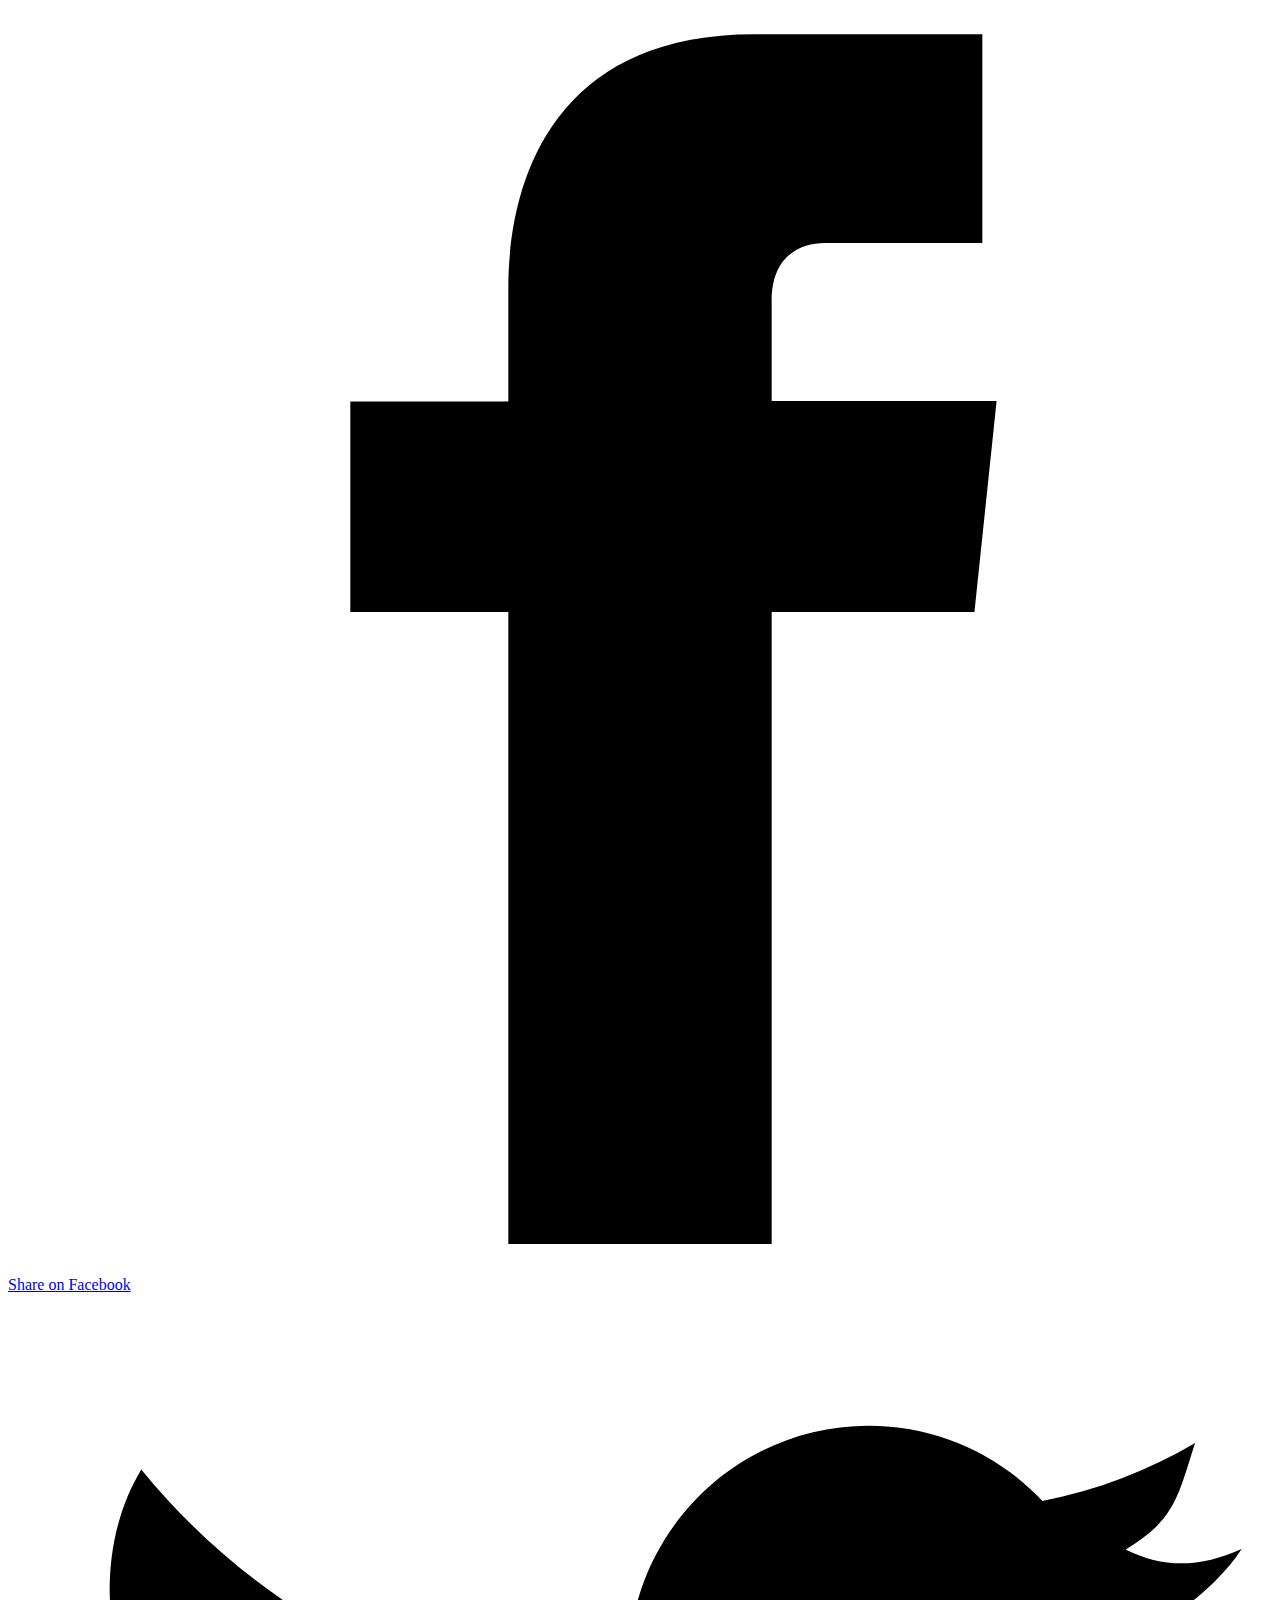
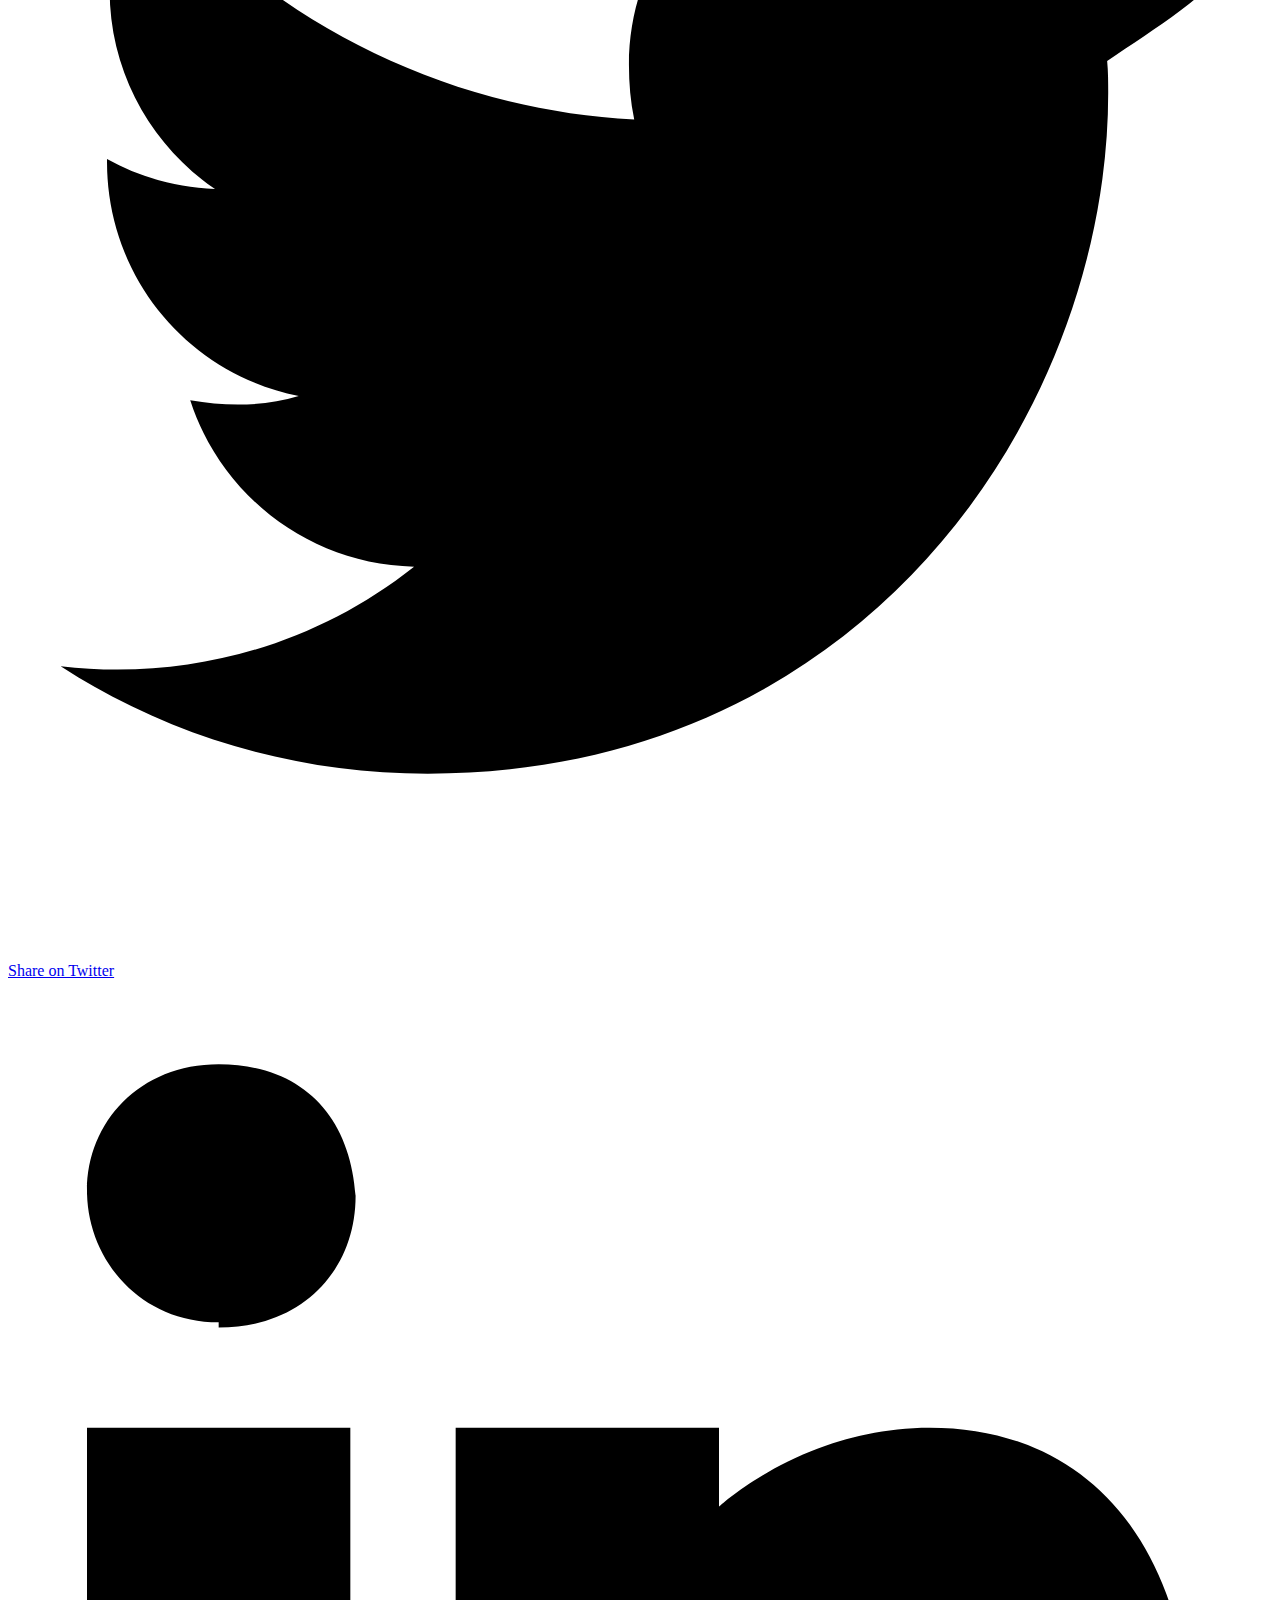
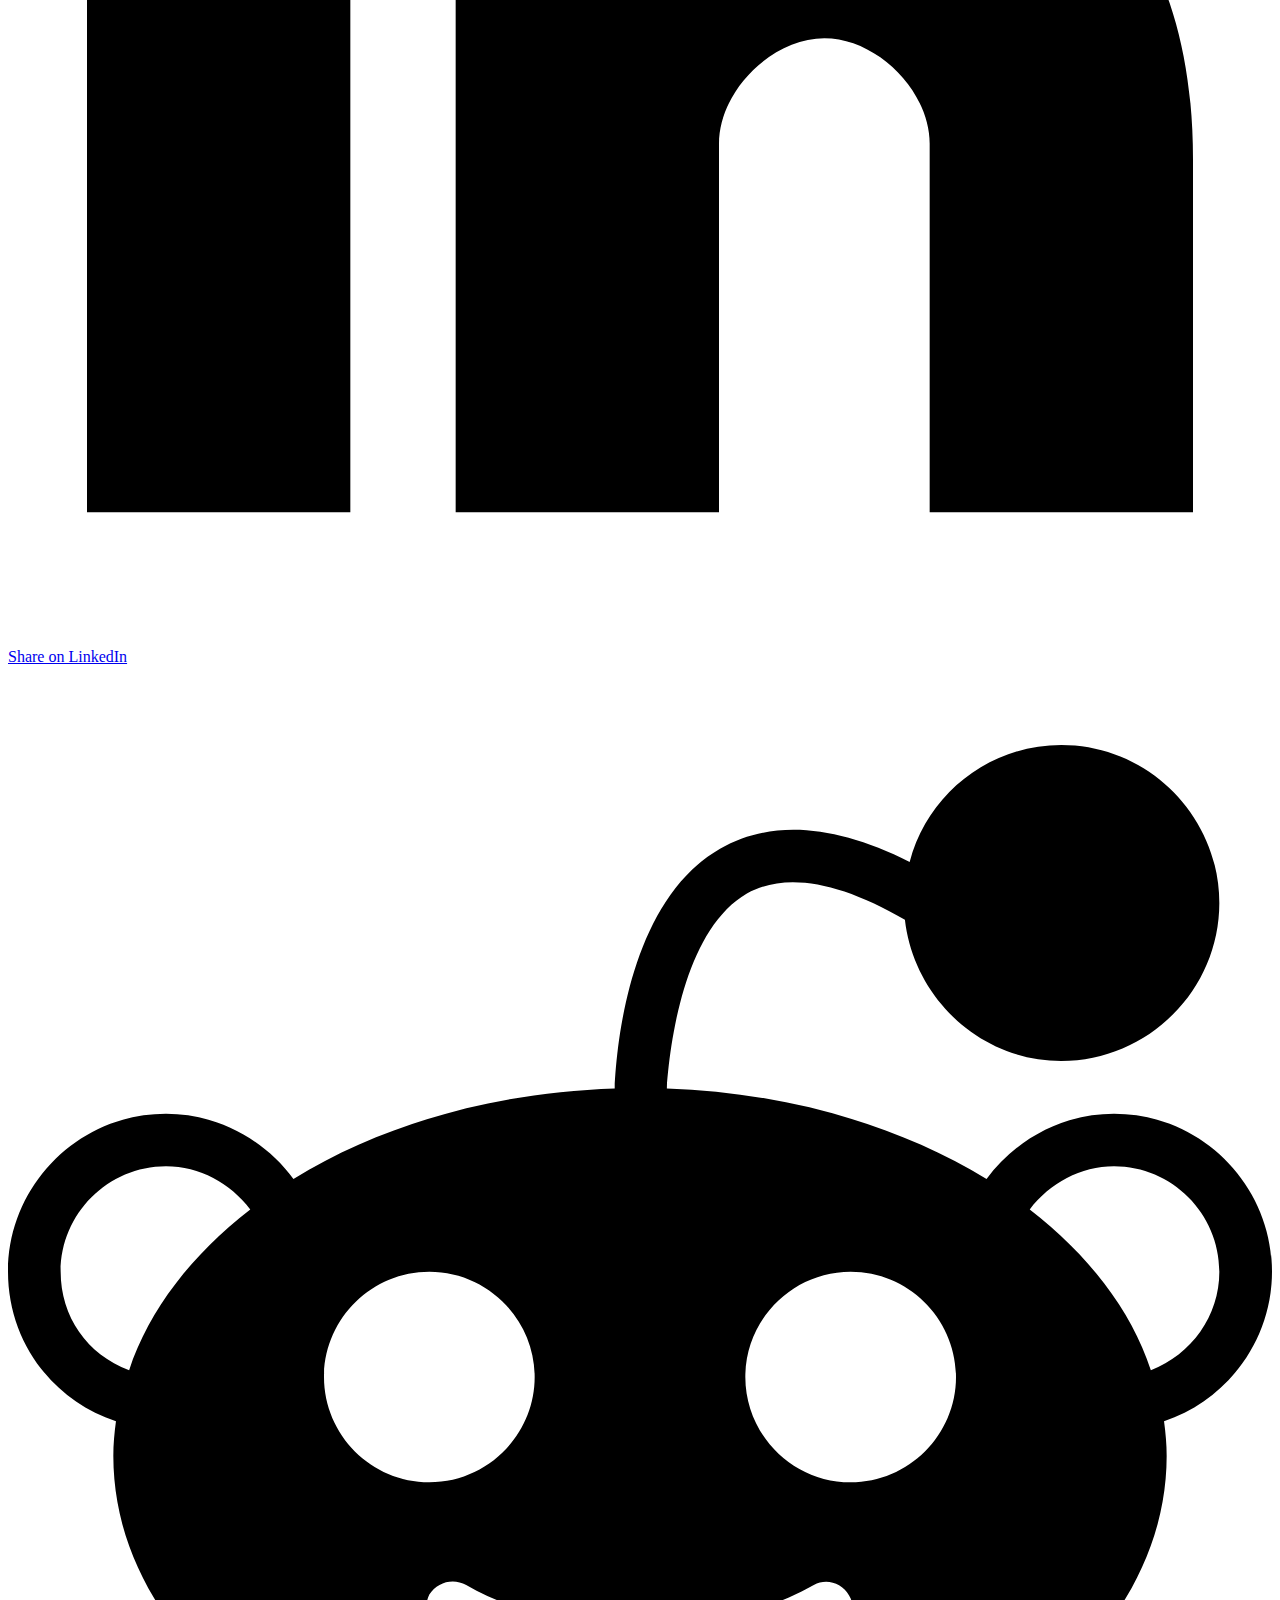
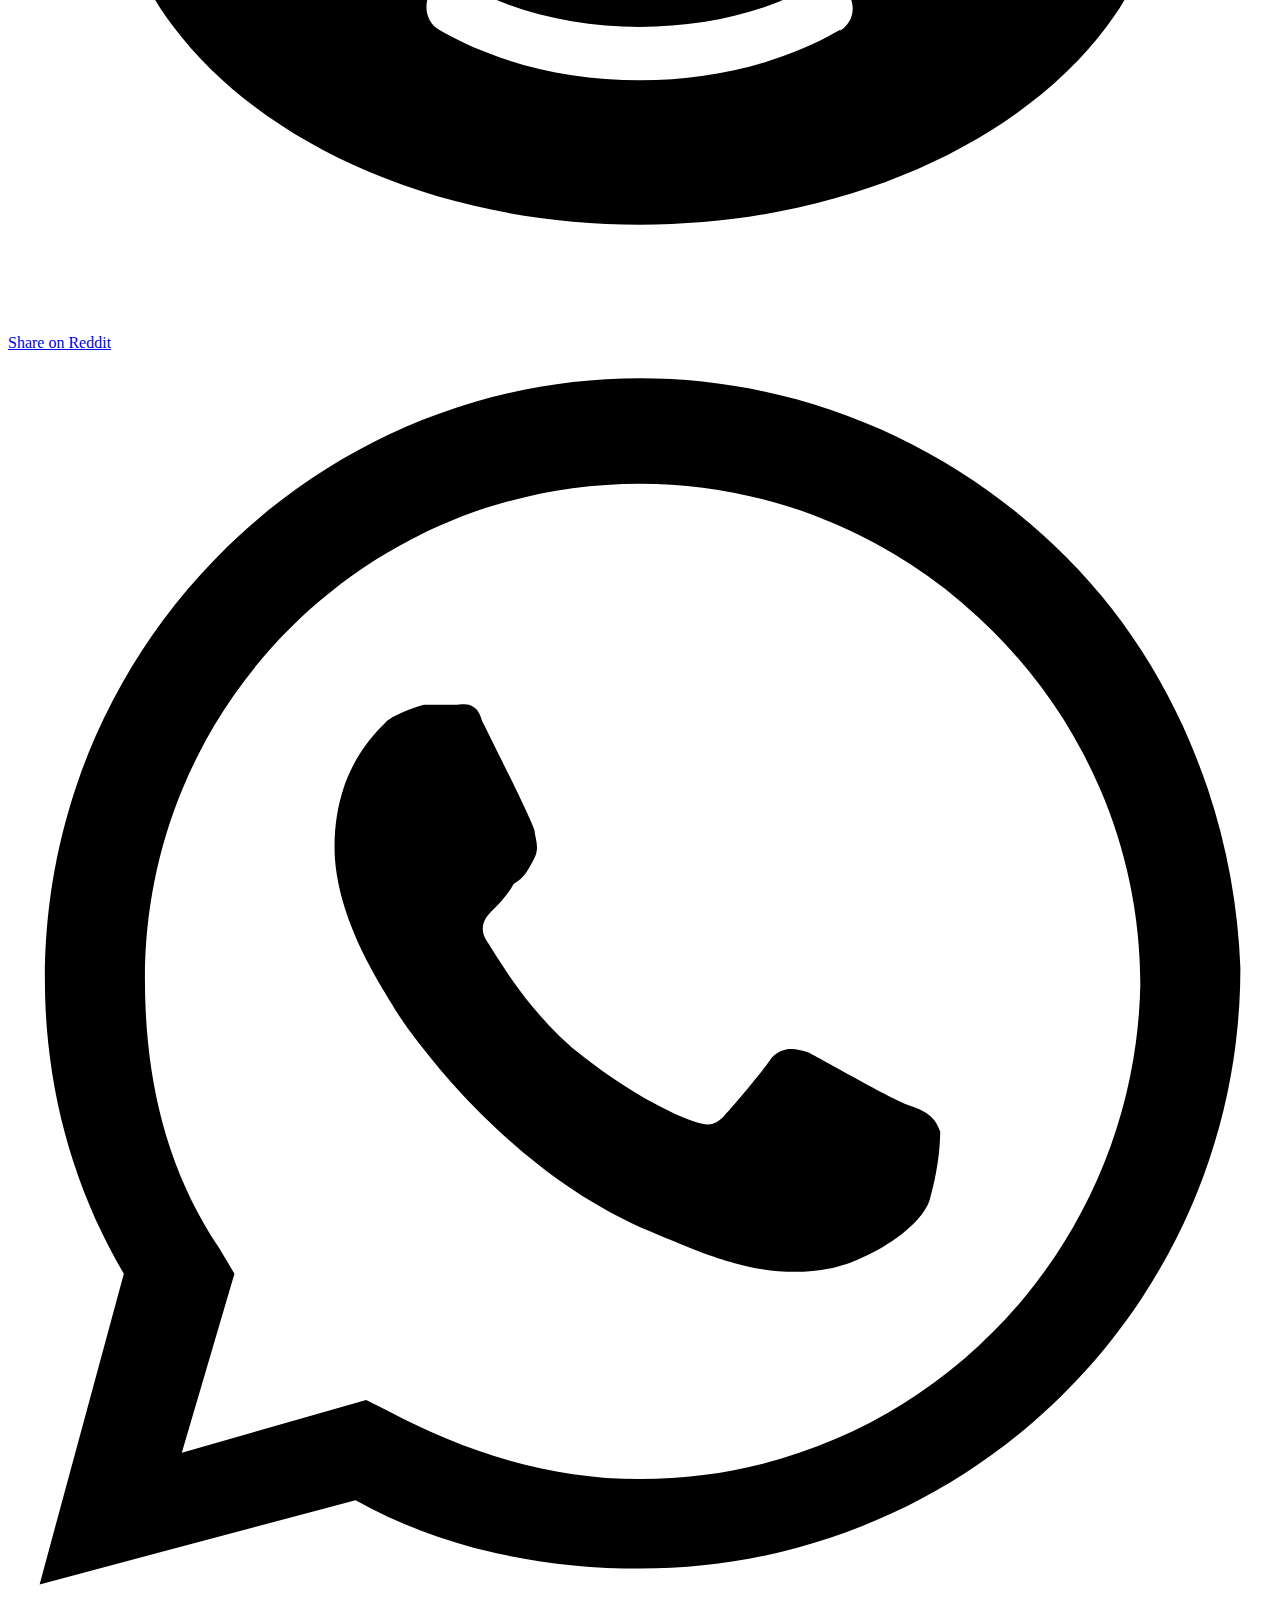
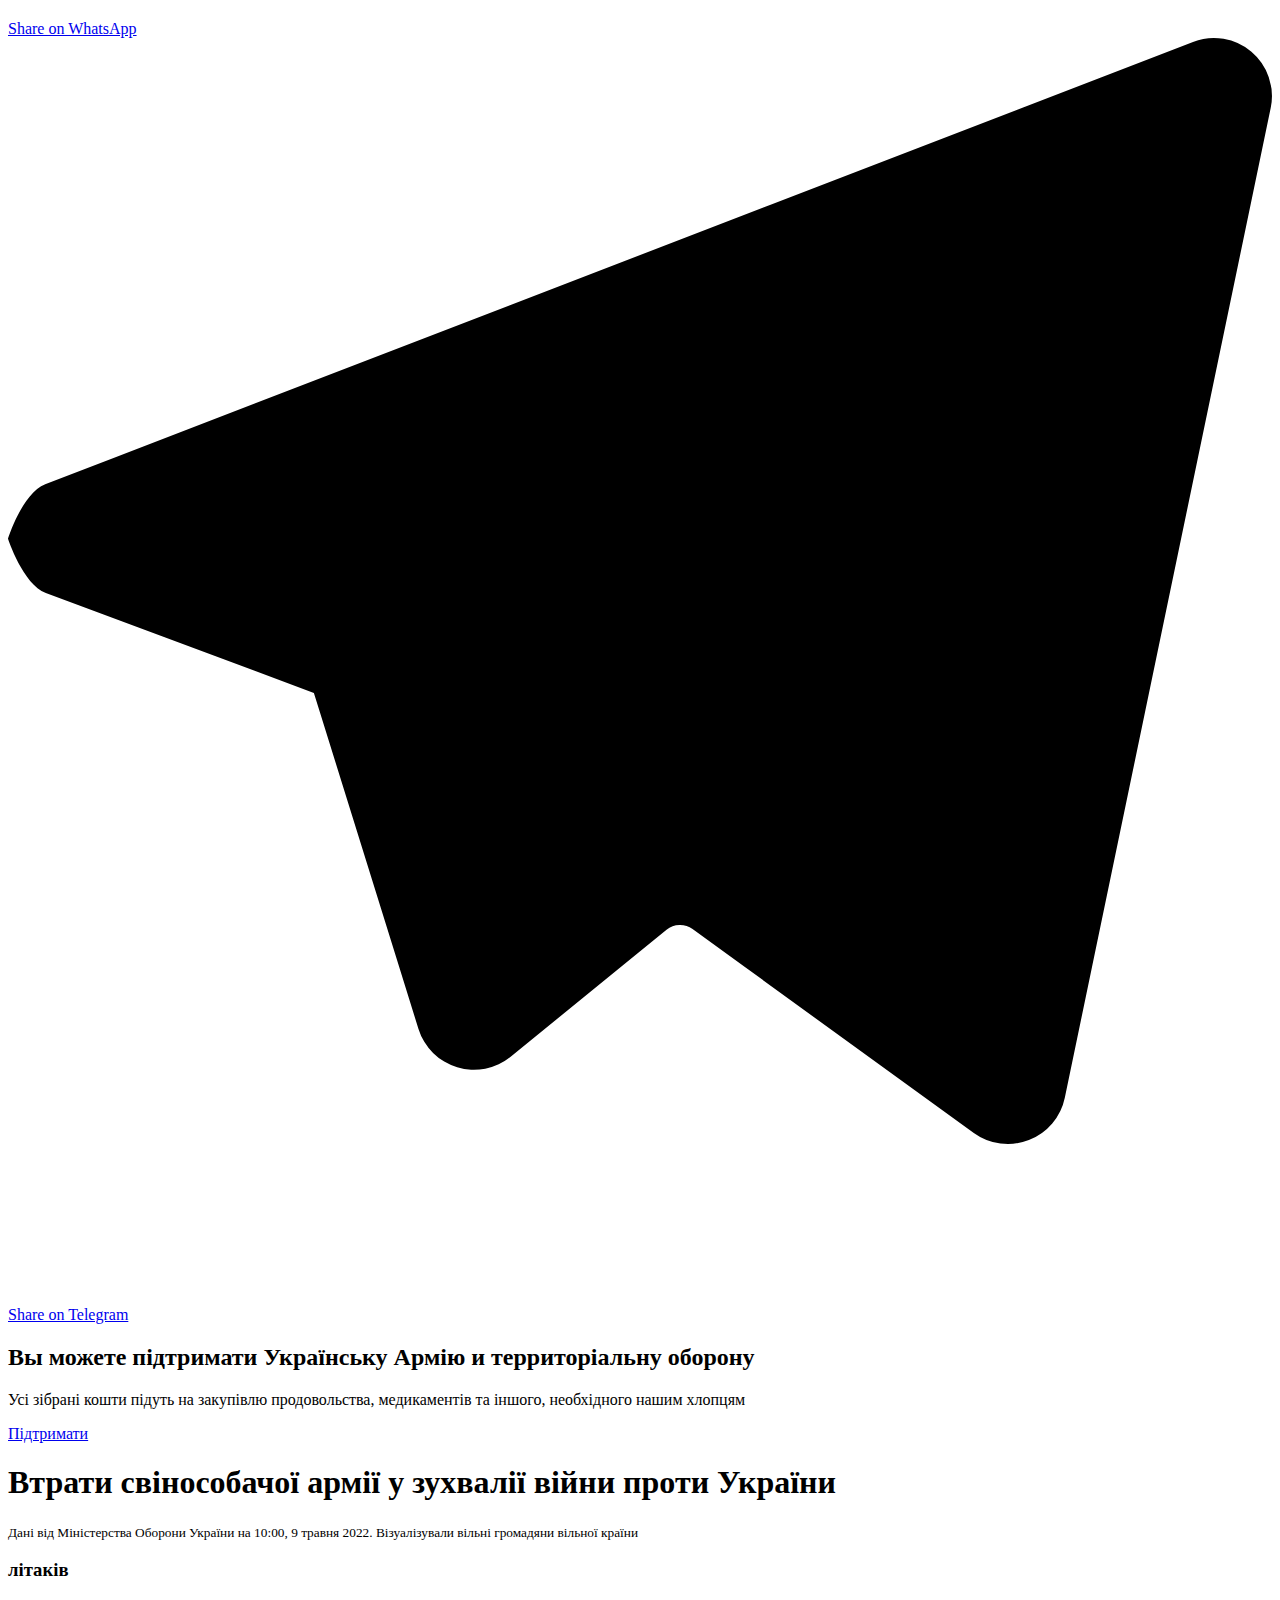
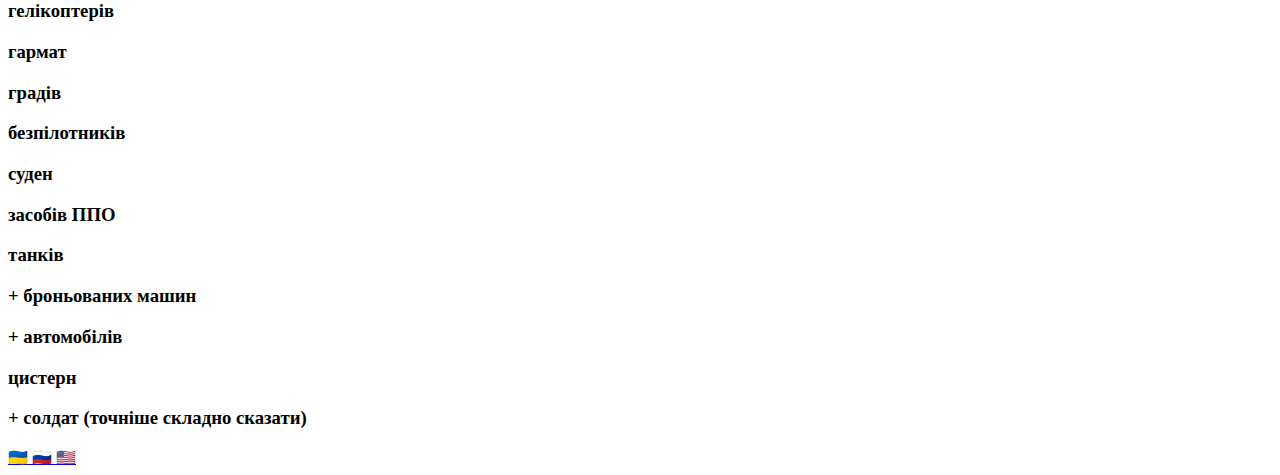
==== index.html @ 6794de74 "updates 09.05.2022" ====
<!DOCTYPE html>
<html lang="uk">
<head>
    <meta charset="UTF-8">
    <meta name="viewport" content="width=device-width, initial-scale=1.0">
    <title>Втрати свінособачої армії у зухвалії війни проти України</title>
    <meta name="description" content="Зведення про втрати російських військ від Міністерства Оборони України">
    <link rel="canonical" href="https://rus-losses.org.ua/" />
    <meta property="og:url" content="https://rus-losses.org.ua/">
    <meta property="og:type" content="website">
    <meta name="twitter:card" content="summary">
    <meta name="twitter:domain" content="https://rus-losses.org.ua/">
    <meta name="twitter:app:country" content="UA">
    <meta name="twitter:image:src" property="og:image" itemprop="image primaryImageOfPage" content="https://rus-losses.org.ua/site-img.jpg?11" />
    <meta name="twitter:title" property="og:title" itemprop="title name" content="Втрати свінособачої армії у зухвалії війни проти України" />
    <meta name="twitter:description" property="og:description" itemprop="description" content="Зведення про втрати російських військ від Міністерства Оборони України" />
    <link href="https://rus-losses.org.ua/css/styles.css" rel="stylesheet">
    <link rel="apple-touch-icon" sizes="180x180" href="https://rus-losses.org.ua/apple-touch-icon.png">
    <link rel="icon" type="image/png" sizes="32x32" href="https://rus-losses.org.ua/favicon-32x32.png">
    <link rel="icon" type="image/png" sizes="16x16" href="https://rus-losses.org.ua/favicon-16x16.png">
    <meta name="msapplication-TileColor" content="#da532c">
    <meta name="theme-color" content="#ffffff">
    <script async src="https://www.googletagmanager.com/gtag/js?id=G-XR0VCVK5HP"></script>
    <script>
      window.dataLayer = window.dataLayer || [];
      function gtag(){dataLayer.push(arguments);}
      gtag('js', new Date());

      gtag('config', 'G-XR0VCVK5HP');
    </script>
</head>
<body class="bg-black text-white">
<div class="app py-5">
    <div class="container">
        <div class="row">
            <div class="col">
                <div class="card bg-black mb-5 border-danger py-4 px-2">
                    <div class="mb-4 text-center">
                        <!-- Sharingbutton Facebook -->
                        <a class="resp-sharing-button__link" href="https://facebook.com/sharer/sharer.php?u=https%3A%2F%2Frus-losses.org.ua%2F" target="_blank" rel="noopener" aria-label="Share on Facebook">
                            <div class="resp-sharing-button resp-sharing-button--facebook resp-sharing-button--large"><div aria-hidden="true" class="resp-sharing-button__icon resp-sharing-button__icon--solid">
                                <svg xmlns="http://www.w3.org/2000/svg" viewBox="0 0 24 24"><path d="M18.77 7.46H14.5v-1.9c0-.9.6-1.1 1-1.1h3V.5h-4.33C10.24.5 9.5 3.44 9.5 5.32v2.15h-3v4h3v12h5v-12h3.85l.42-4z"/></svg>
                            </div>Share on Facebook</div>
                        </a>

                        <!-- Sharingbutton Twitter -->
                        <a class="resp-sharing-button__link" href="https://twitter.com/intent/tweet/?text=%D0%92%D1%82%D1%80%D0%B0%D1%82%D0%B8%20%D1%81%D0%B2%D1%96%D0%BD%D0%BE%D1%81%D0%BE%D0%B1%D0%B0%D1%87%D0%BE%D1%97%20%D0%B0%D1%80%D0%BC%D1%96%D1%97%20%D1%83%20%D0%B7%D1%83%D1%85%D0%B2%D0%B0%D0%BB%D1%96%D1%97%20%D0%B2%D1%96%D0%B9%D0%BD%D0%B8%20%D0%BF%D1%80%D0%BE%D1%82%D0%B8%20%D0%A3%D0%BA%D1%80%D0%B0%D1%97%D0%BD%D0%B8&amp;url=https%3A%2F%2Frus-losses.org.ua%2F" target="_blank" rel="noopener" aria-label="Share on Twitter">
                            <div class="resp-sharing-button resp-sharing-button--twitter resp-sharing-button--large"><div aria-hidden="true" class="resp-sharing-button__icon resp-sharing-button__icon--solid">
                                <svg xmlns="http://www.w3.org/2000/svg" viewBox="0 0 24 24"><path d="M23.44 4.83c-.8.37-1.5.38-2.22.02.93-.56.98-.96 1.32-2.02-.88.52-1.86.9-2.9 1.1-.82-.88-2-1.43-3.3-1.43-2.5 0-4.55 2.04-4.55 4.54 0 .36.03.7.1 1.04-3.77-.2-7.12-2-9.36-4.75-.4.67-.6 1.45-.6 2.3 0 1.56.8 2.95 2 3.77-.74-.03-1.44-.23-2.05-.57v.06c0 2.2 1.56 4.03 3.64 4.44-.67.2-1.37.2-2.06.08.58 1.8 2.26 3.12 4.25 3.16C5.78 18.1 3.37 18.74 1 18.46c2 1.3 4.4 2.04 6.97 2.04 8.35 0 12.92-6.92 12.92-12.93 0-.2 0-.4-.02-.6.9-.63 1.96-1.22 2.56-2.14z"/></svg>
                            </div>Share on Twitter</div>
                        </a>

                        <!-- Sharingbutton LinkedIn -->
                        <a class="resp-sharing-button__link" href="https://www.linkedin.com/shareArticle?mini=true&amp;url=https%3A%2F%2Frus-losses.org.ua%2F&amp;title=%D0%92%D1%82%D1%80%D0%B0%D1%82%D0%B8%20%D1%81%D0%B2%D1%96%D0%BD%D0%BE%D1%81%D0%BE%D0%B1%D0%B0%D1%87%D0%BE%D1%97%20%D0%B0%D1%80%D0%BC%D1%96%D1%97%20%D1%83%20%D0%B7%D1%83%D1%85%D0%B2%D0%B0%D0%BB%D1%96%D1%97%20%D0%B2%D1%96%D0%B9%D0%BD%D0%B8%20%D0%BF%D1%80%D0%BE%D1%82%D0%B8%20%D0%A3%D0%BA%D1%80%D0%B0%D1%97%D0%BD%D0%B8&amp;summary=%D0%92%D1%82%D1%80%D0%B0%D1%82%D0%B8%20%D1%81%D0%B2%D1%96%D0%BD%D0%BE%D1%81%D0%BE%D0%B1%D0%B0%D1%87%D0%BE%D1%97%20%D0%B0%D1%80%D0%BC%D1%96%D1%97%20%D1%83%20%D0%B7%D1%83%D1%85%D0%B2%D0%B0%D0%BB%D1%96%D1%97%20%D0%B2%D1%96%D0%B9%D0%BD%D0%B8%20%D0%BF%D1%80%D0%BE%D1%82%D0%B8%20%D0%A3%D0%BA%D1%80%D0%B0%D1%97%D0%BD%D0%B8&amp;source=https%3A%2F%2Frus-losses.org.ua%2F" target="_blank" rel="noopener" aria-label="Share on LinkedIn">
                            <div class="resp-sharing-button resp-sharing-button--linkedin resp-sharing-button--large"><div aria-hidden="true" class="resp-sharing-button__icon resp-sharing-button__icon--solid">
                                <svg xmlns="http://www.w3.org/2000/svg" viewBox="0 0 24 24"><path d="M6.5 21.5h-5v-13h5v13zM4 6.5C2.5 6.5 1.5 5.3 1.5 4s1-2.4 2.5-2.4c1.6 0 2.5 1 2.6 2.5 0 1.4-1 2.5-2.6 2.5zm11.5 6c-1 0-2 1-2 2v7h-5v-13h5V10s1.6-1.5 4-1.5c3 0 5 2.2 5 6.3v6.7h-5v-7c0-1-1-2-2-2z"/></svg>
                            </div>Share on LinkedIn</div>
                        </a>

                        <!-- Sharingbutton Reddit -->
                        <a class="resp-sharing-button__link" href="https://reddit.com/submit/?url=https%3A%2F%2Frus-losses.org.ua%2F&amp;resubmit=true&amp;title=%D0%92%D1%82%D1%80%D0%B0%D1%82%D0%B8%20%D1%81%D0%B2%D1%96%D0%BD%D0%BE%D1%81%D0%BE%D0%B1%D0%B0%D1%87%D0%BE%D1%97%20%D0%B0%D1%80%D0%BC%D1%96%D1%97%20%D1%83%20%D0%B7%D1%83%D1%85%D0%B2%D0%B0%D0%BB%D1%96%D1%97%20%D0%B2%D1%96%D0%B9%D0%BD%D0%B8%20%D0%BF%D1%80%D0%BE%D1%82%D0%B8%20%D0%A3%D0%BA%D1%80%D0%B0%D1%97%D0%BD%D0%B8" target="_blank" rel="noopener" aria-label="Share on Reddit">
                            <div class="resp-sharing-button resp-sharing-button--reddit resp-sharing-button--large"><div aria-hidden="true" class="resp-sharing-button__icon resp-sharing-button__icon--solid">
                                <svg xmlns="http://www.w3.org/2000/svg" viewBox="0 0 24 24"><path d="M24 11.5c0-1.65-1.35-3-3-3-.96 0-1.86.48-2.42 1.24-1.64-1-3.75-1.64-6.07-1.72.08-1.1.4-3.05 1.52-3.7.72-.4 1.73-.24 3 .5C17.2 6.3 18.46 7.5 20 7.5c1.65 0 3-1.35 3-3s-1.35-3-3-3c-1.38 0-2.54.94-2.88 2.22-1.43-.72-2.64-.8-3.6-.25-1.64.94-1.95 3.47-2 4.55-2.33.08-4.45.7-6.1 1.72C4.86 8.98 3.96 8.5 3 8.5c-1.65 0-3 1.35-3 3 0 1.32.84 2.44 2.05 2.84-.03.22-.05.44-.05.66 0 3.86 4.5 7 10 7s10-3.14 10-7c0-.22-.02-.44-.05-.66 1.2-.4 2.05-1.54 2.05-2.84zM2.3 13.37C1.5 13.07 1 12.35 1 11.5c0-1.1.9-2 2-2 .64 0 1.22.32 1.6.82-1.1.85-1.92 1.9-2.3 3.05zm3.7.13c0-1.1.9-2 2-2s2 .9 2 2-.9 2-2 2-2-.9-2-2zm9.8 4.8c-1.08.63-2.42.96-3.8.96-1.4 0-2.74-.34-3.8-.95-.24-.13-.32-.44-.2-.68.15-.24.46-.32.7-.18 1.83 1.06 4.76 1.06 6.6 0 .23-.13.53-.05.67.2.14.23.06.54-.18.67zm.2-2.8c-1.1 0-2-.9-2-2s.9-2 2-2 2 .9 2 2-.9 2-2 2zm5.7-2.13c-.38-1.16-1.2-2.2-2.3-3.05.38-.5.97-.82 1.6-.82 1.1 0 2 .9 2 2 0 .84-.53 1.57-1.3 1.87z"/></svg>
                            </div>Share on Reddit</div>
                        </a>

                        <!-- Sharingbutton WhatsApp -->
                        <a class="resp-sharing-button__link" href="whatsapp://send?text=%D0%92%D1%82%D1%80%D0%B0%D1%82%D0%B8%20%D1%81%D0%B2%D1%96%D0%BD%D0%BE%D1%81%D0%BE%D0%B1%D0%B0%D1%87%D0%BE%D1%97%20%D0%B0%D1%80%D0%BC%D1%96%D1%97%20%D1%83%20%D0%B7%D1%83%D1%85%D0%B2%D0%B0%D0%BB%D1%96%D1%97%20%D0%B2%D1%96%D0%B9%D0%BD%D0%B8%20%D0%BF%D1%80%D0%BE%D1%82%D0%B8%20%D0%A3%D0%BA%D1%80%D0%B0%D1%97%D0%BD%D0%B8%20https%3A%2F%2Frus-losses.org.ua%2F" target="_blank" rel="noopener" aria-label="Share on WhatsApp">
                            <div class="resp-sharing-button resp-sharing-button--whatsapp resp-sharing-button--large"><div aria-hidden="true" class="resp-sharing-button__icon resp-sharing-button__icon--solid">
                                <svg xmlns="http://www.w3.org/2000/svg" viewBox="0 0 24 24"><path d="M20.1 3.9C17.9 1.7 15 .5 12 .5 5.8.5.7 5.6.7 11.9c0 2 .5 3.9 1.5 5.6L.6 23.4l6-1.6c1.6.9 3.5 1.3 5.4 1.3 6.3 0 11.4-5.1 11.4-11.4-.1-2.8-1.2-5.7-3.3-7.8zM12 21.4c-1.7 0-3.3-.5-4.8-1.3l-.4-.2-3.5 1 1-3.4L4 17c-1-1.5-1.4-3.2-1.4-5.1 0-5.2 4.2-9.4 9.4-9.4 2.5 0 4.9 1 6.7 2.8 1.8 1.8 2.8 4.2 2.8 6.7-.1 5.2-4.3 9.4-9.5 9.4zm5.1-7.1c-.3-.1-1.7-.9-1.9-1-.3-.1-.5-.1-.7.1-.2.3-.8 1-.9 1.1-.2.2-.3.2-.6.1s-1.2-.5-2.3-1.4c-.9-.8-1.4-1.7-1.6-2-.2-.3 0-.5.1-.6s.3-.3.4-.5c.2-.1.3-.3.4-.5.1-.2 0-.4 0-.5C10 9 9.3 7.6 9 7c-.1-.4-.4-.3-.5-.3h-.6s-.4.1-.7.3c-.3.3-1 1-1 2.4s1 2.8 1.1 3c.1.2 2 3.1 4.9 4.3.7.3 1.2.5 1.6.6.7.2 1.3.2 1.8.1.6-.1 1.7-.7 1.9-1.3.2-.7.2-1.2.2-1.3-.1-.3-.3-.4-.6-.5z"/></svg>
                            </div>Share on WhatsApp</div>
                        </a>

                        <!-- Sharingbutton Telegram -->
                        <a class="resp-sharing-button__link" href="https://telegram.me/share/url?text=%D0%92%D1%82%D1%80%D0%B0%D1%82%D0%B8%20%D1%81%D0%B2%D1%96%D0%BD%D0%BE%D1%81%D0%BE%D0%B1%D0%B0%D1%87%D0%BE%D1%97%20%D0%B0%D1%80%D0%BC%D1%96%D1%97%20%D1%83%20%D0%B7%D1%83%D1%85%D0%B2%D0%B0%D0%BB%D1%96%D1%97%20%D0%B2%D1%96%D0%B9%D0%BD%D0%B8%20%D0%BF%D1%80%D0%BE%D1%82%D0%B8%20%D0%A3%D0%BA%D1%80%D0%B0%D1%97%D0%BD%D0%B8&amp;url=https%3A%2F%2Frus-losses.org.ua%2F" target="_blank" rel="noopener" aria-label="Share on Telegram">
                            <div class="resp-sharing-button resp-sharing-button--telegram resp-sharing-button--large"><div aria-hidden="true" class="resp-sharing-button__icon resp-sharing-button__icon--solid">
                                <svg xmlns="http://www.w3.org/2000/svg" viewBox="0 0 24 24"><path d="M.707 8.475C.275 8.64 0 9.508 0 9.508s.284.867.718 1.03l5.09 1.897 1.986 6.38a1.102 1.102 0 0 0 1.75.527l2.96-2.41a.405.405 0 0 1 .494-.013l5.34 3.87a1.1 1.1 0 0 0 1.046.135 1.1 1.1 0 0 0 .682-.803l3.91-18.795A1.102 1.102 0 0 0 22.5.075L.706 8.475z"/></svg>
                            </div>Share on Telegram</div>
                        </a>
                    </div>
                    <h2 class="fs-3 text-center">Вы можете підтримати Українську Армію и территоріальну оборону</h2>
                    <p class="text-center mb-4">Усі зібрані кошти підуть на закупівлю продовольства, медикаментів та іншого, необхідного нашим хлопцям</p>
                    <div class="text-center">
                        <a href="https://send.monobank.ua/6fHUA3VX2" class="btn btn-danger" target="_blank">Підтримати</a>
                    </div>
                </div>
            </div>
        </div>
        <div class="row">
            <div class="col-xl-7">
                <header class="mb-5">
                    <h1 class="fw-bold">Втрати свінособачої армії у зухвалії війни проти України</h1>
                    <small class="block text-white-50">Дані від Міністерства Оборони України на <span>10:00, 9 травня 2022</span>. Візуалізували вільні громадяни вільної країни</small>
                </header>
                <div class="row">
                    <div class="col-md-3 mb-4 mb-lg-5 planes">
                        <h3 class="mb-2 fs-5 fw-bold"><span id="planes"></span> літаків</h3>
                        <div id="planes_list" class="d-flex flex-wrap"></div>
                    </div>
                    <div class="col-md-3 mb-4 mb-lg-5 helicopters">
                        <h3 class="mb-2 fs-5 fw-bold"><span id="helicopters"></span> гелікоптерів</h3>
                        <div id="helicopters_list" class="d-flex flex-wrap"></div>
                    </div>
                    <div class="col-md-6 mb-4 mb-lg-5 cannons">
                        <h3 class="mb-2 fs-5 fw-bold"><span id="cannons"></span> гармат</h3>
                        <div id="cannons_list" class="d-flex flex-wrap"></div>
                    </div>
                </div>
                <div class="row">
                    <div class="col-md-3 mb-4 mb-lg-5 grads">
                        <h3 class="mb-2 fs-5 fw-bold"><span id="grads"></span> градів</h3>
                        <div id="grads_list" class="d-flex flex-wrap list"></div>
                    </div>
                    <div class="col-md-3 mb-4 mb-lg-5 drones">
                        <h3 class="mb-2 fs-5 fw-bold"><span id="drones"></span> безпілотників</h3>
                        <div id="drones_list" class="d-flex flex-wrap"></div>
                    </div>
                    <div class="col-md-3 mb-4 mb-lg-5 ships">
                        <h3 class="mb-2 fs-5 fw-bold"><span id="ships"></span> суден</h3>
                        <div id="ships_list" class="d-flex flex-wrap"></div>
                    </div>
                    <div class="col-md-3 mb-4 mb-lg-5 ppo">
                        <h3 class="mb-2 fs-5 fw-bold"><span id="ppo"></span> засобів ППО</h3>
                        <div id="ppo_list" class="d-flex flex-wrap"></div>
                    </div>
                </div>
                <div class="row">
                    <div class="col mb-4 mb-lg-5 tanks">
                        <h3 class="mb-2 fs-5 fw-bold"><span id="tanks"></span> танків</h3>
                        <div id="tanks_list" class="d-flex flex-wrap"></div>
                    </div>
                </div>
                <div class="row">
                    <div class="col mb-4 mb-lg-5 bmp">
                        <h3 class="mb-2 fs-5 fw-bold"><span id="bmp"></span>+ броньованих машин</h3>
                        <div id="bmp_list" class="d-flex flex-wrap "></div>
                    </div>
                </div>
                <div class="row">
                    <div class="col mb-4 mb-lg-5 trucks">
                        <h3 class="mb-2 fs-5 fw-bold"><span id="trucks"></span>+ автомобілів</h3>
                        <div id="trucks_list" class="d-flex flex-wrap list"></div>
                    </div>
                </div>
                <div class="row">
                    <div class="col mb-4 mb-lg-5 tankers">
                        <h3 class="mb-2 fs-5 fw-bold"><span id="tankers"></span> цистерн</h3>
                        <div id="tankers_list" class="d-flex flex-wrap"></div>
                    </div>
                </div>
            </div>
            <div class="col-xl-5 pt-lg-2 soldiers">
                <div class="row">
                    <div class="col">
                        <h3 class="mb-2 fs-5 fw-bold"><span id="soldiers"></span>+ солдат <span class="fw-normal text-white-50">(точніше складно сказати)</span></h3>
                        <div id="soldiers_list" class="d-flex flex-wrap"></div>
                    </div>
                </div>
            </div>
        </div>
    </div>
    <div class="lang d-flex flex-column">
        <a class="lang__item active" href="/">
            🇺🇦
        </a>
        <a class="lang__item" href="/ru">
            🇷🇺
        </a>
        <a class="lang__item" href="/en">
            🇺🇲
        </a>
    </div>
</div>
<script async src="https://rus-losses.org.ua/app.js"></script>
</body>
</html>
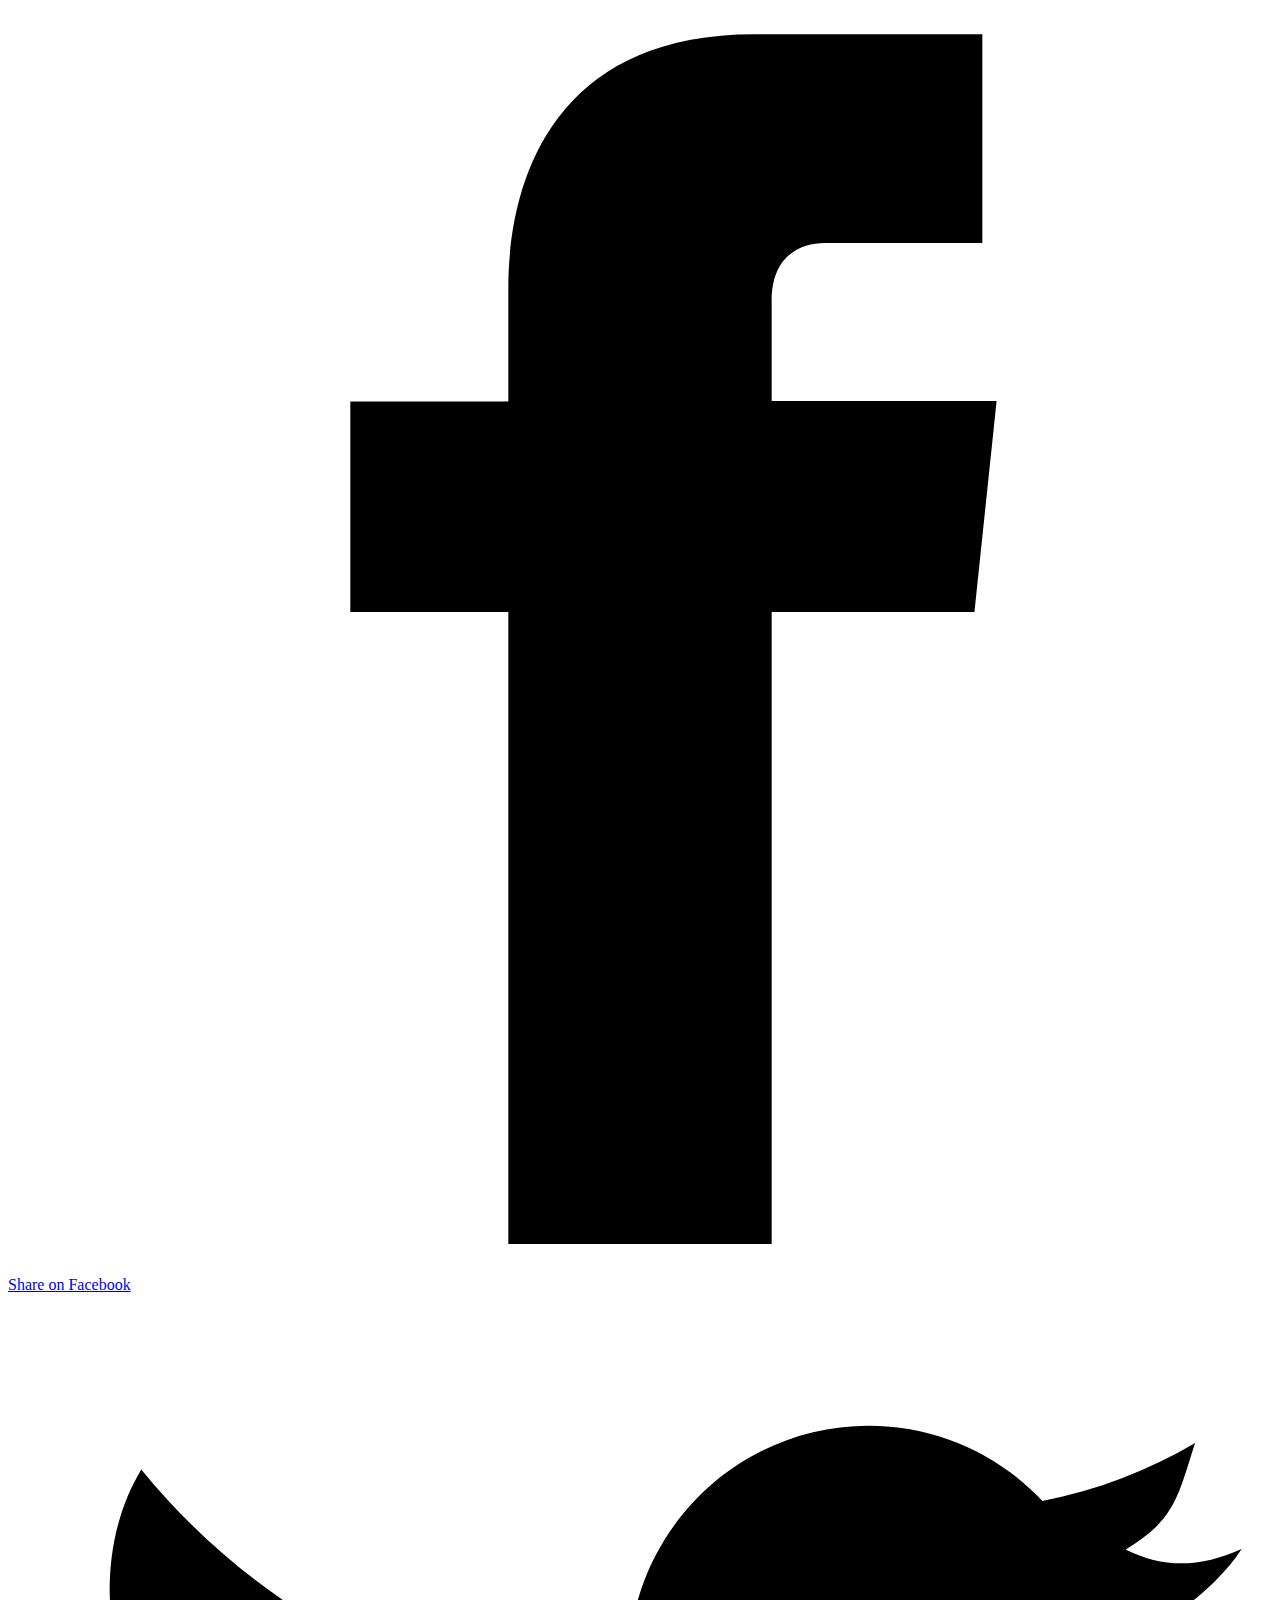
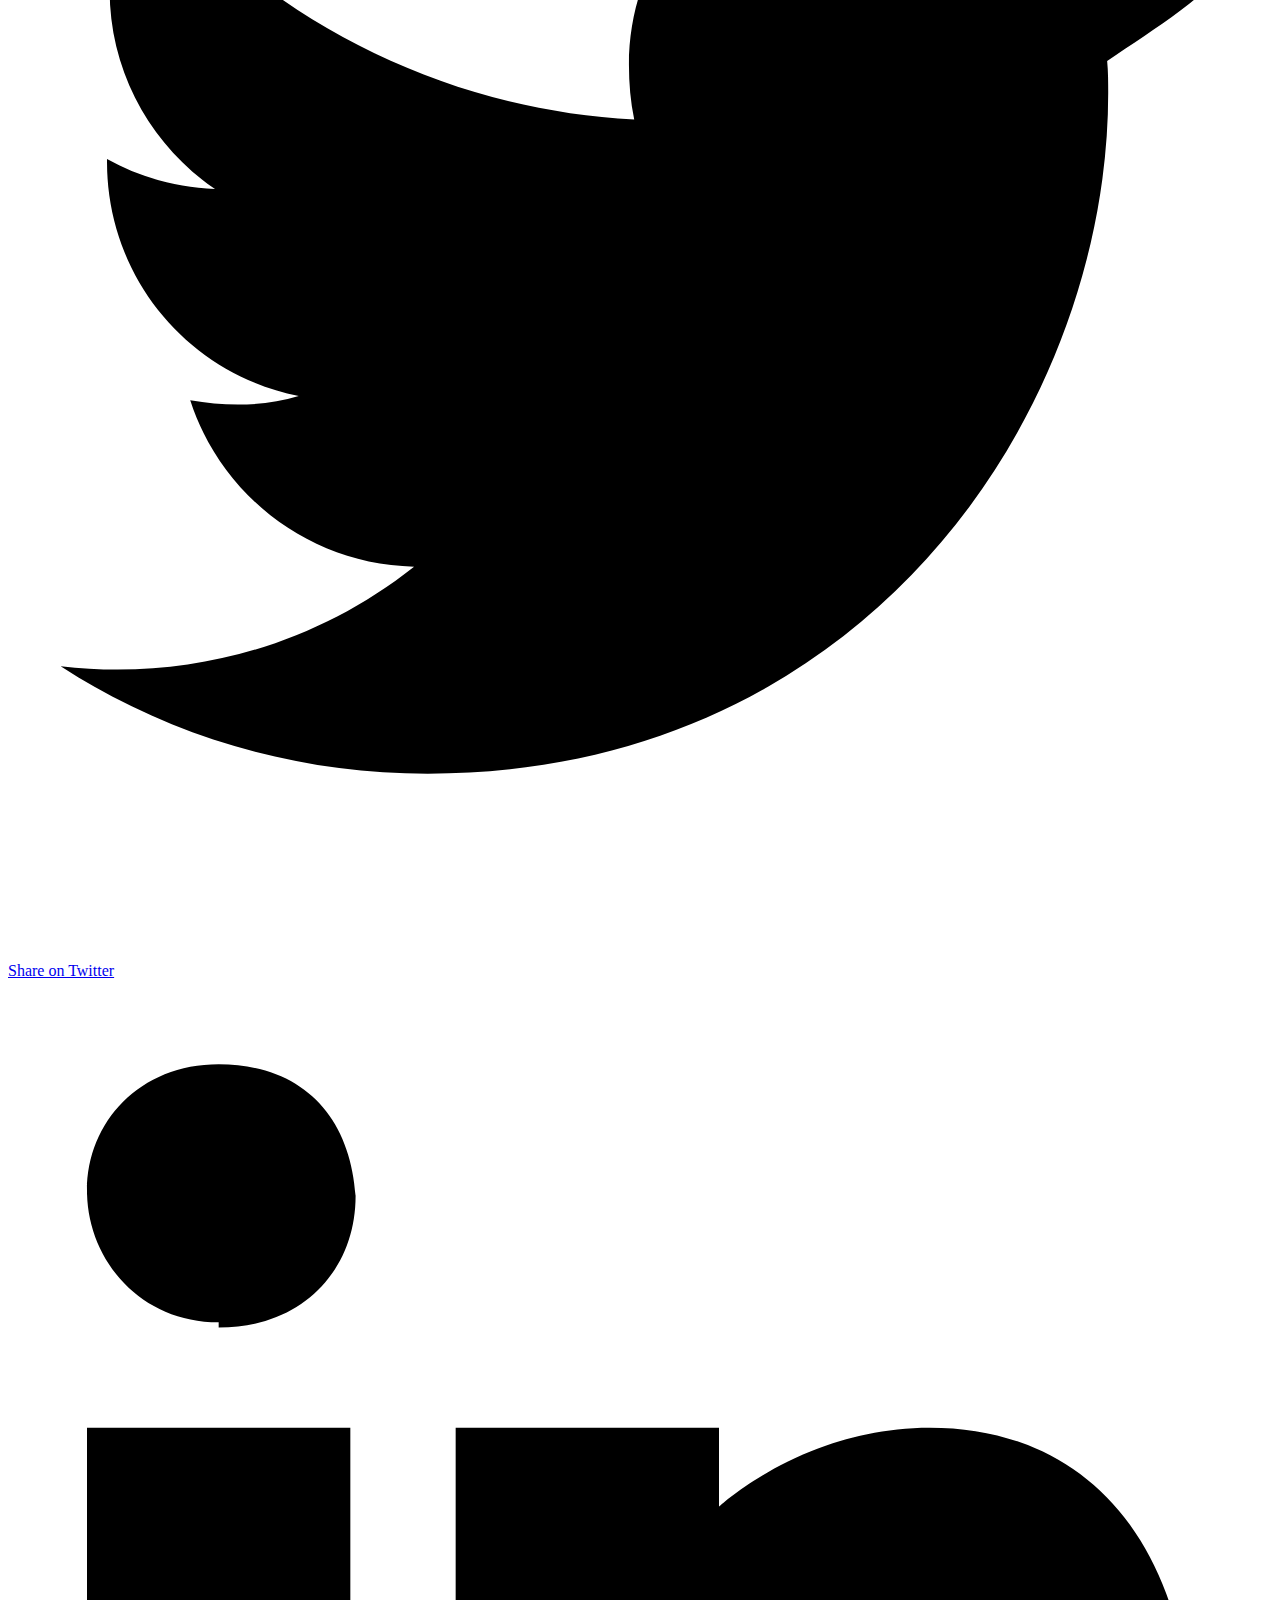
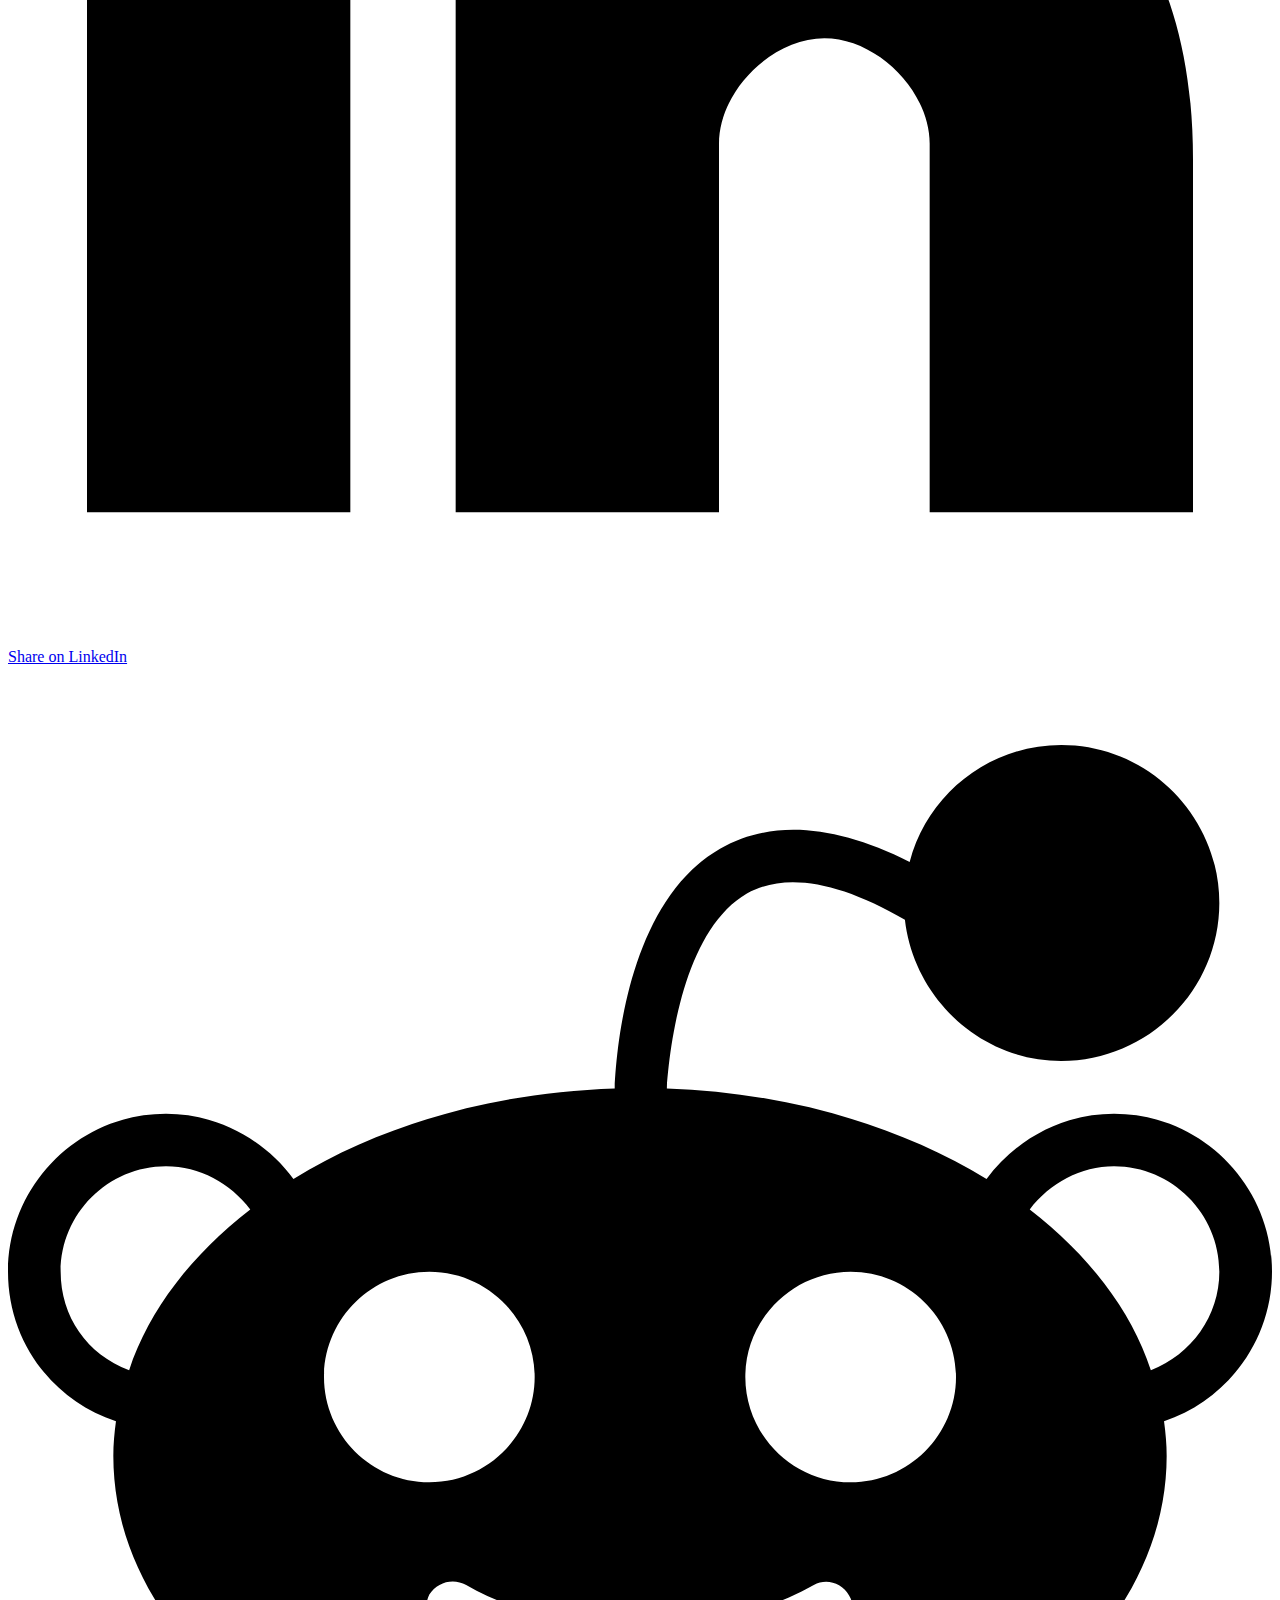
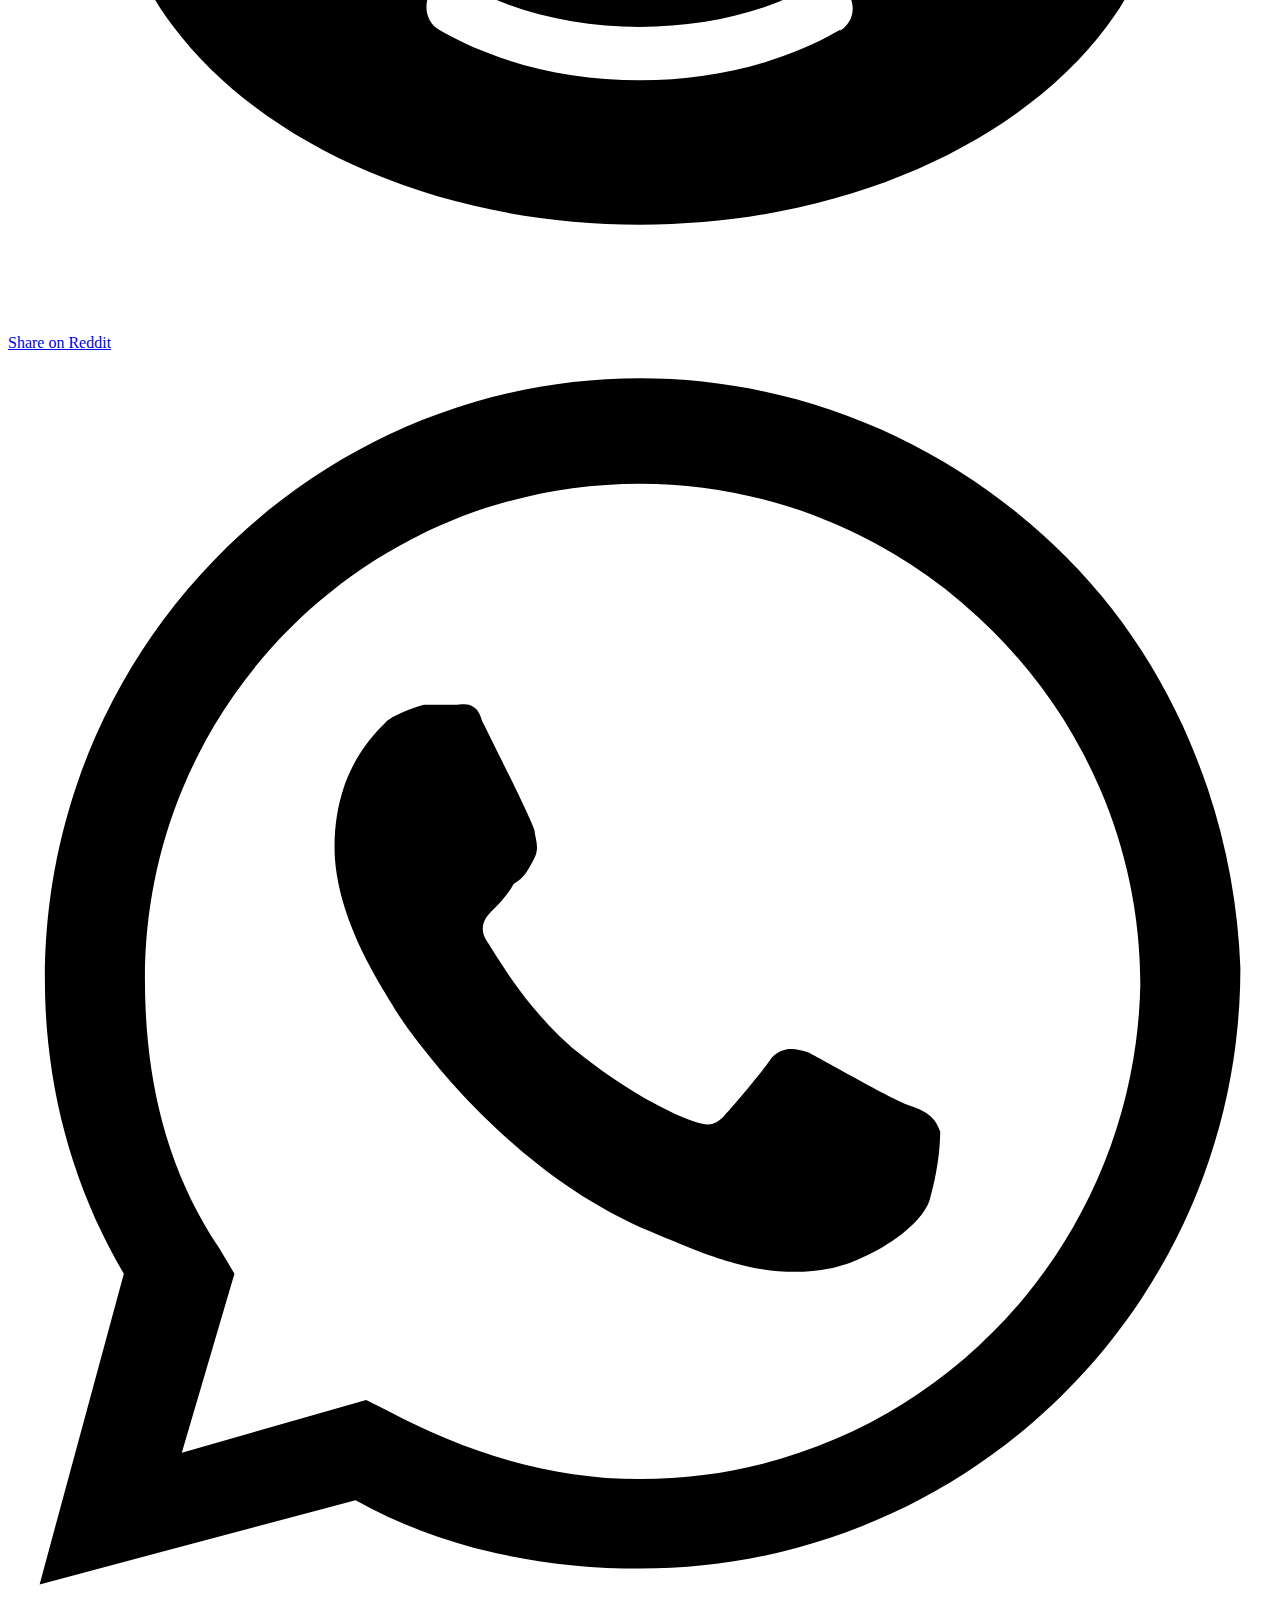
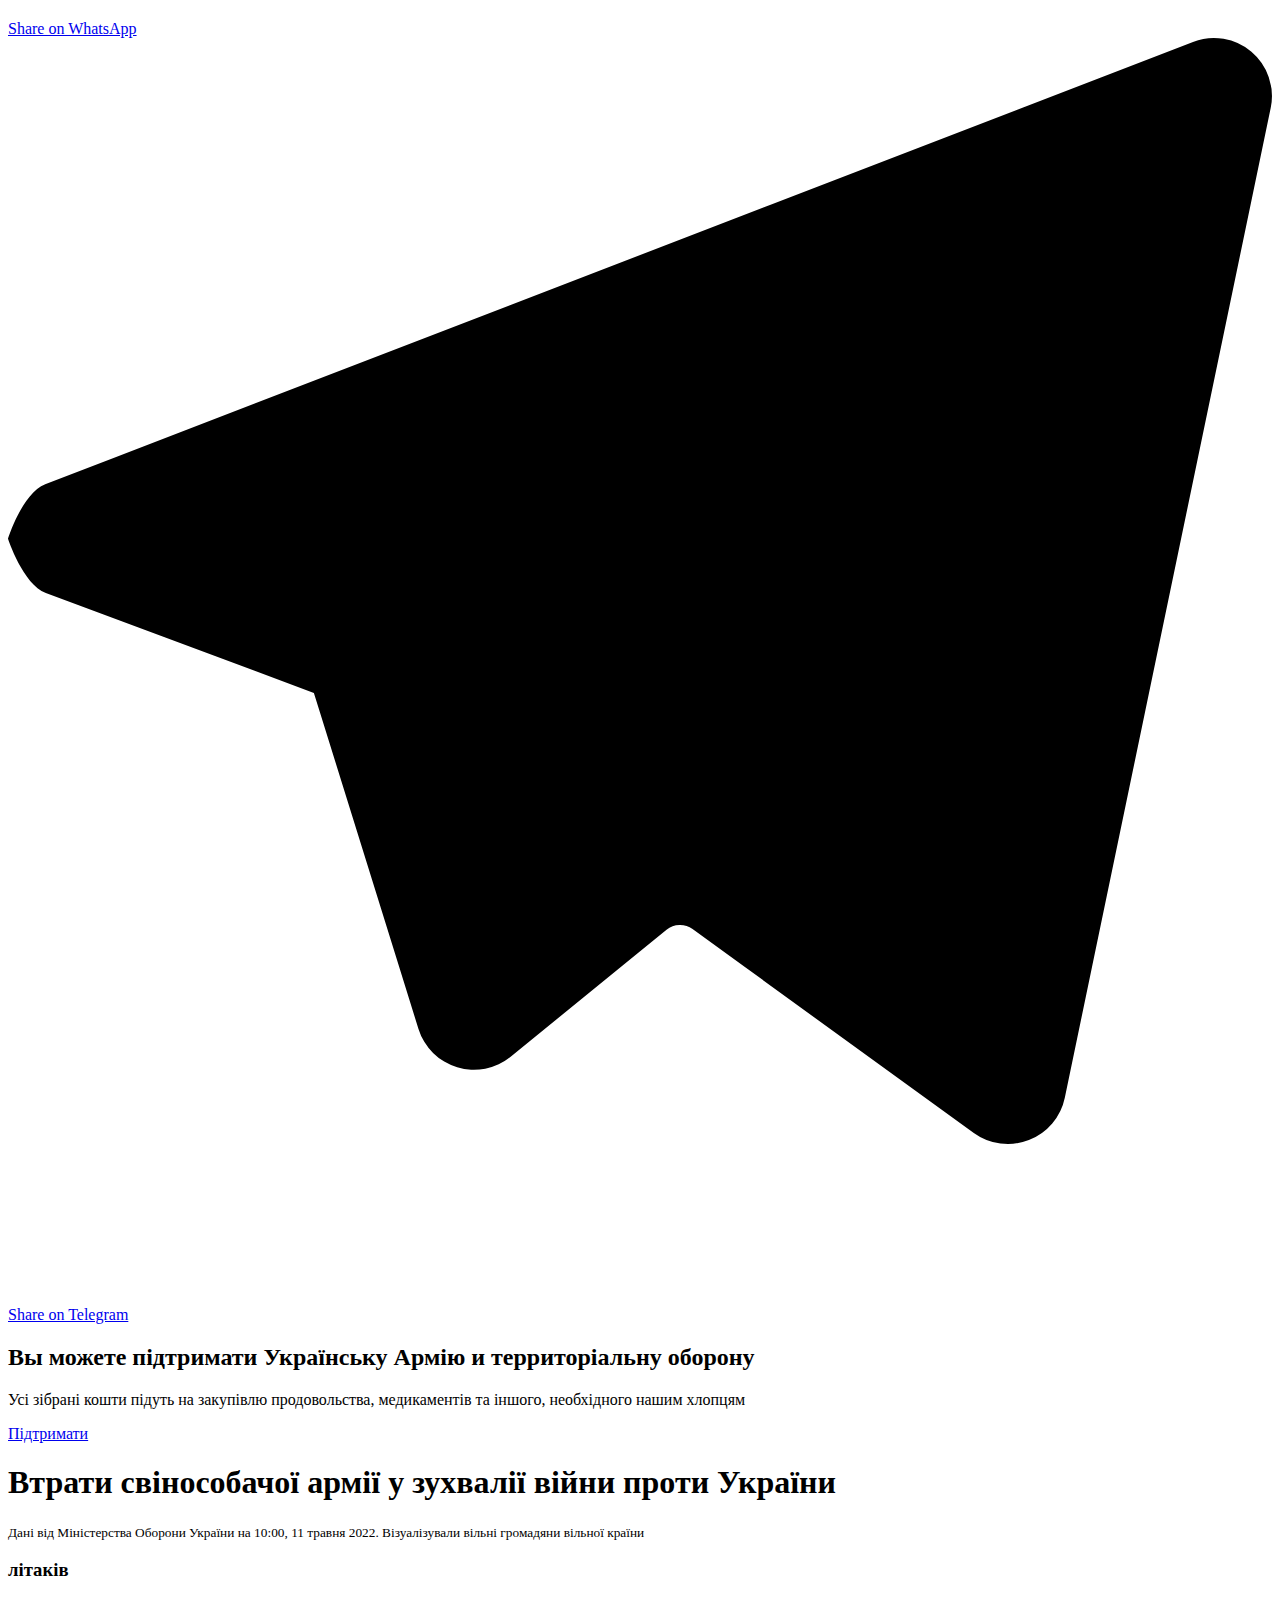
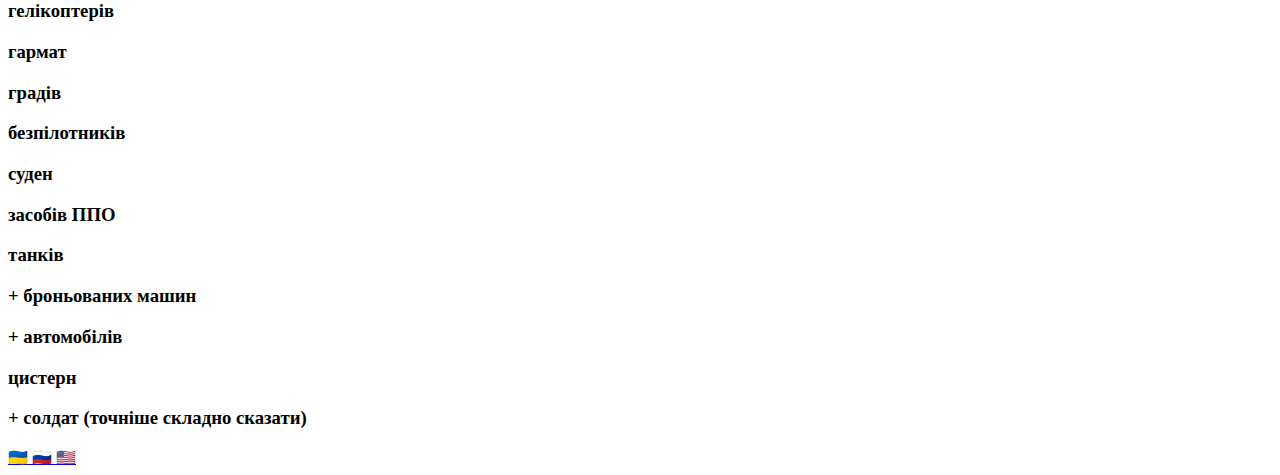
==== commit 3c5c84f4: "updates 11.05.2022" ====
--- a/index.html
+++ b/index.html
@@ -90,7 +90,7 @@
             <div class="col-xl-7">
                 <header class="mb-5">
                     <h1 class="fw-bold">Втрати свінособачої армії у зухвалії війни проти України</h1>
-                    <small class="block text-white-50">Дані від Міністерства Оборони України на <span>10:00, 9 травня 2022</span>. Візуалізували вільні громадяни вільної країни</small>
+                    <small class="block text-white-50">Дані від Міністерства Оборони України на <span>10:00, 11 травня 2022</span>. Візуалізували вільні громадяни вільної країни</small>
                 </header>
                 <div class="row">
                     <div class="col-md-3 mb-4 mb-lg-5 planes">
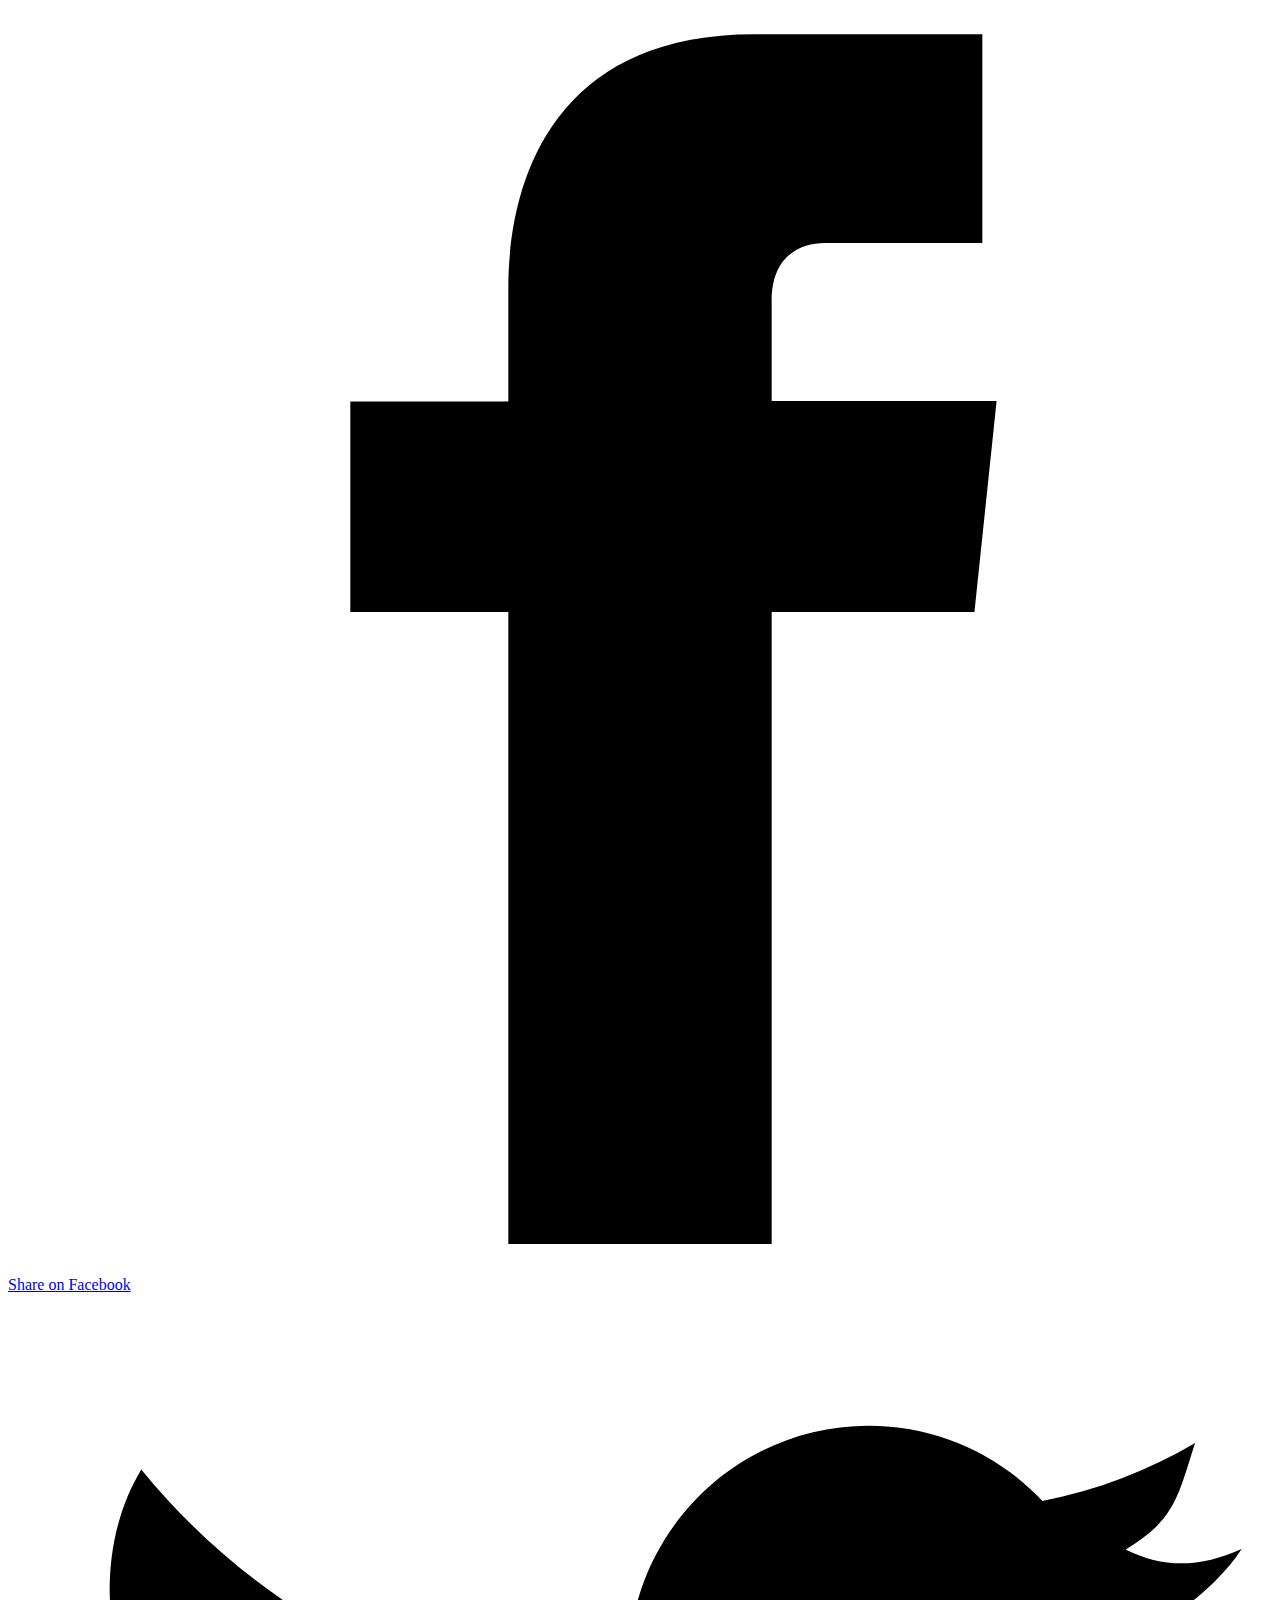
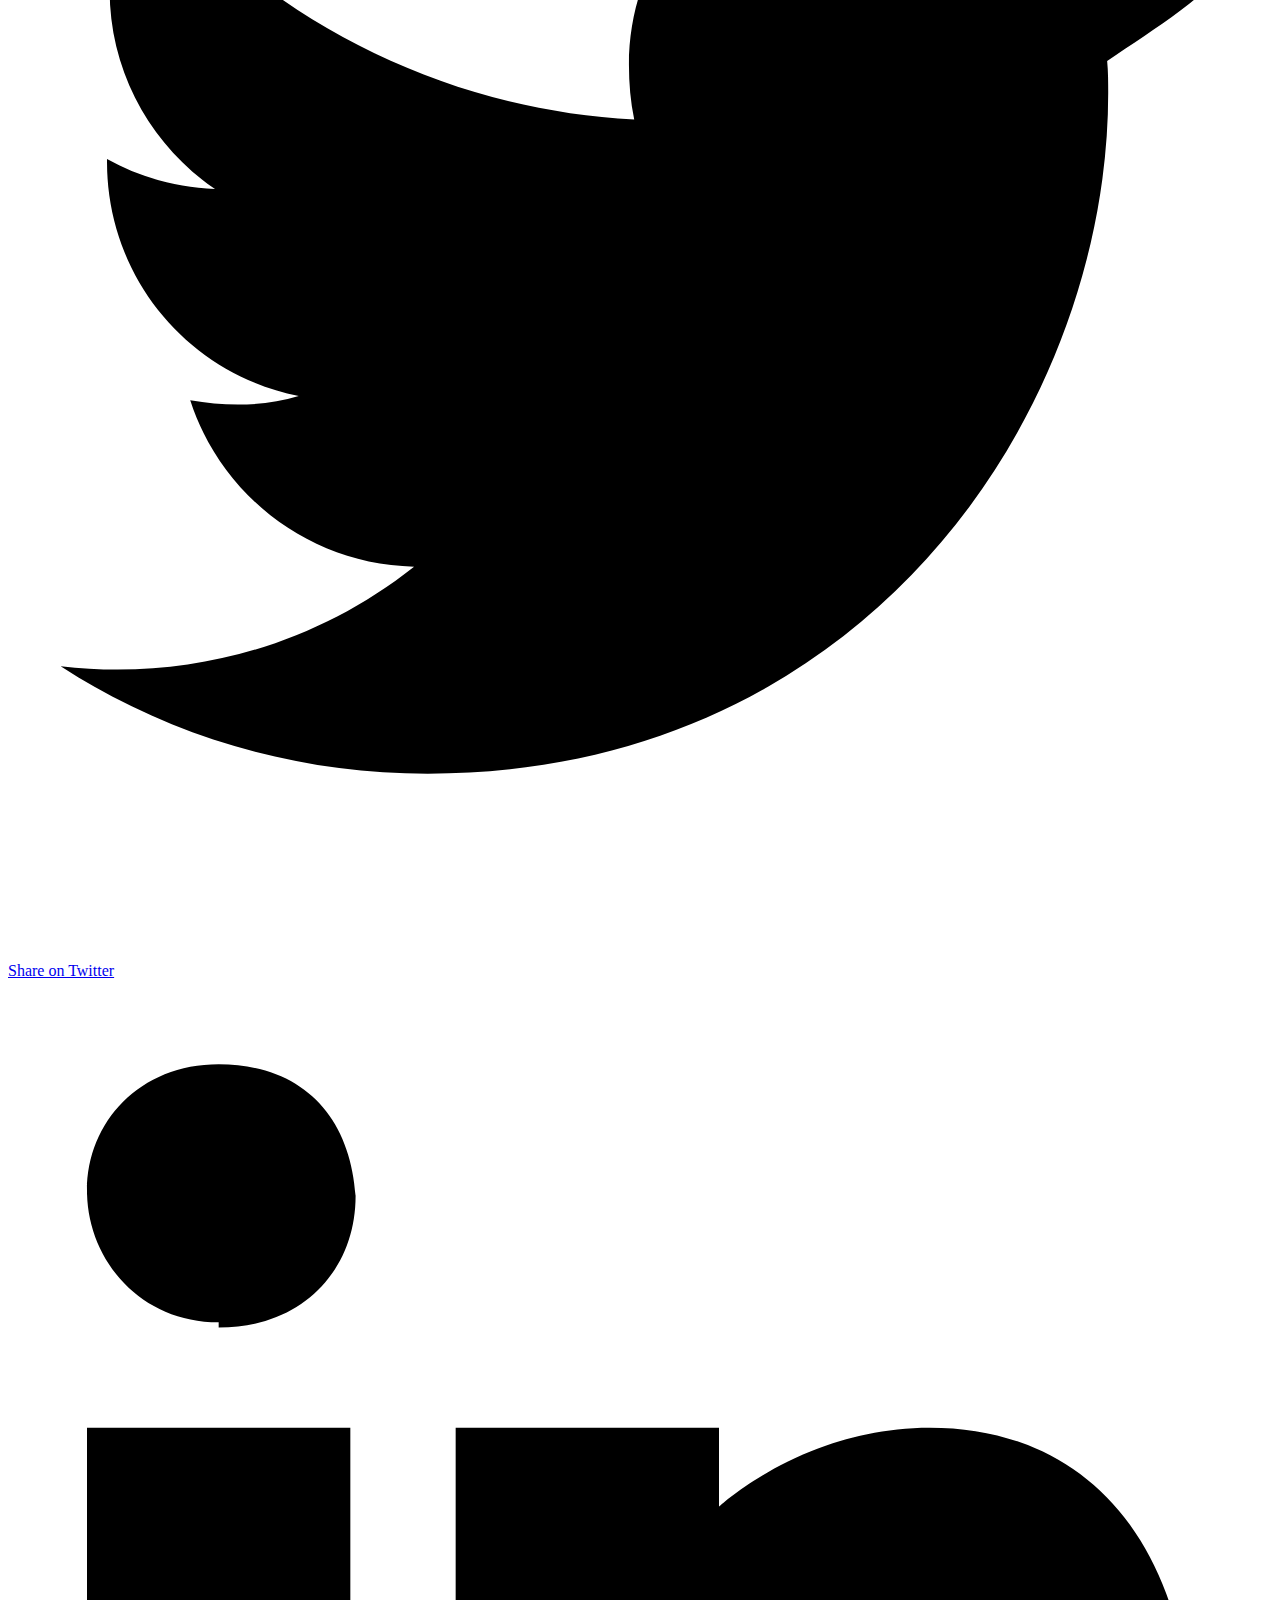
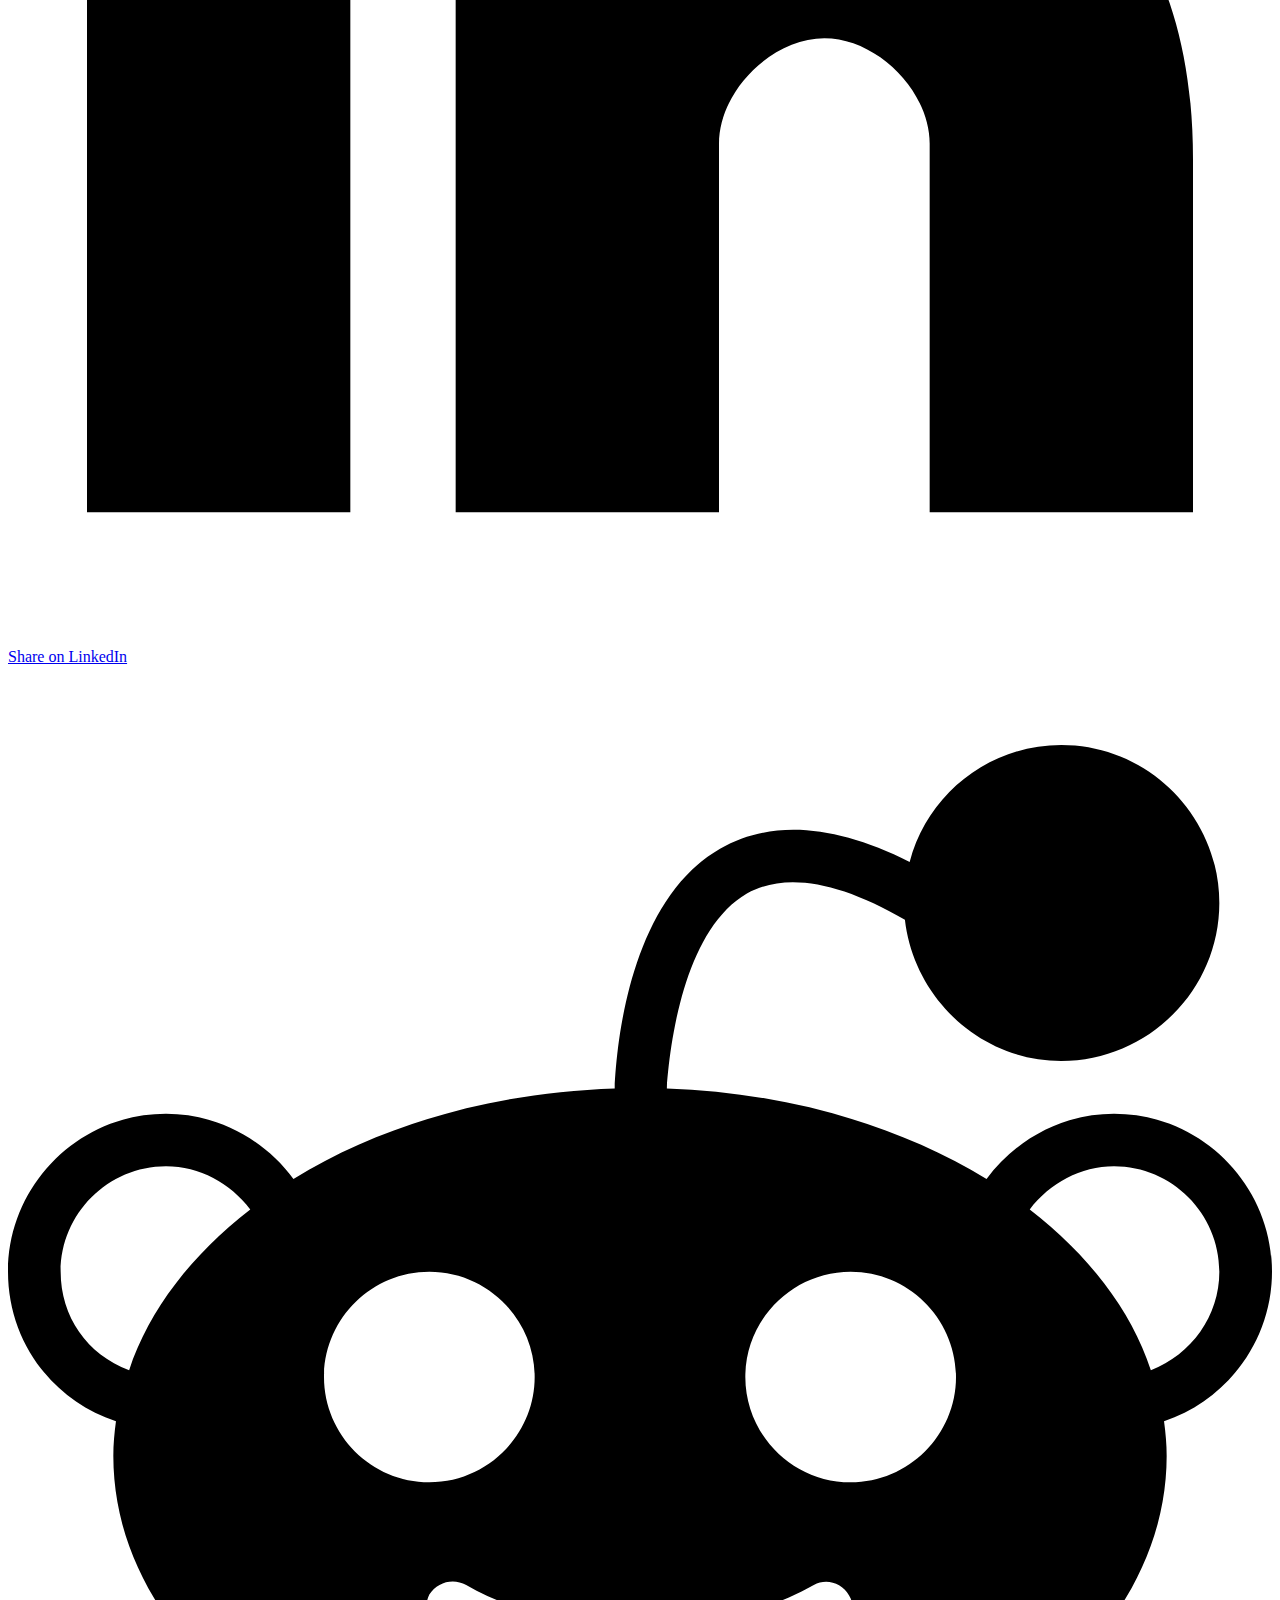
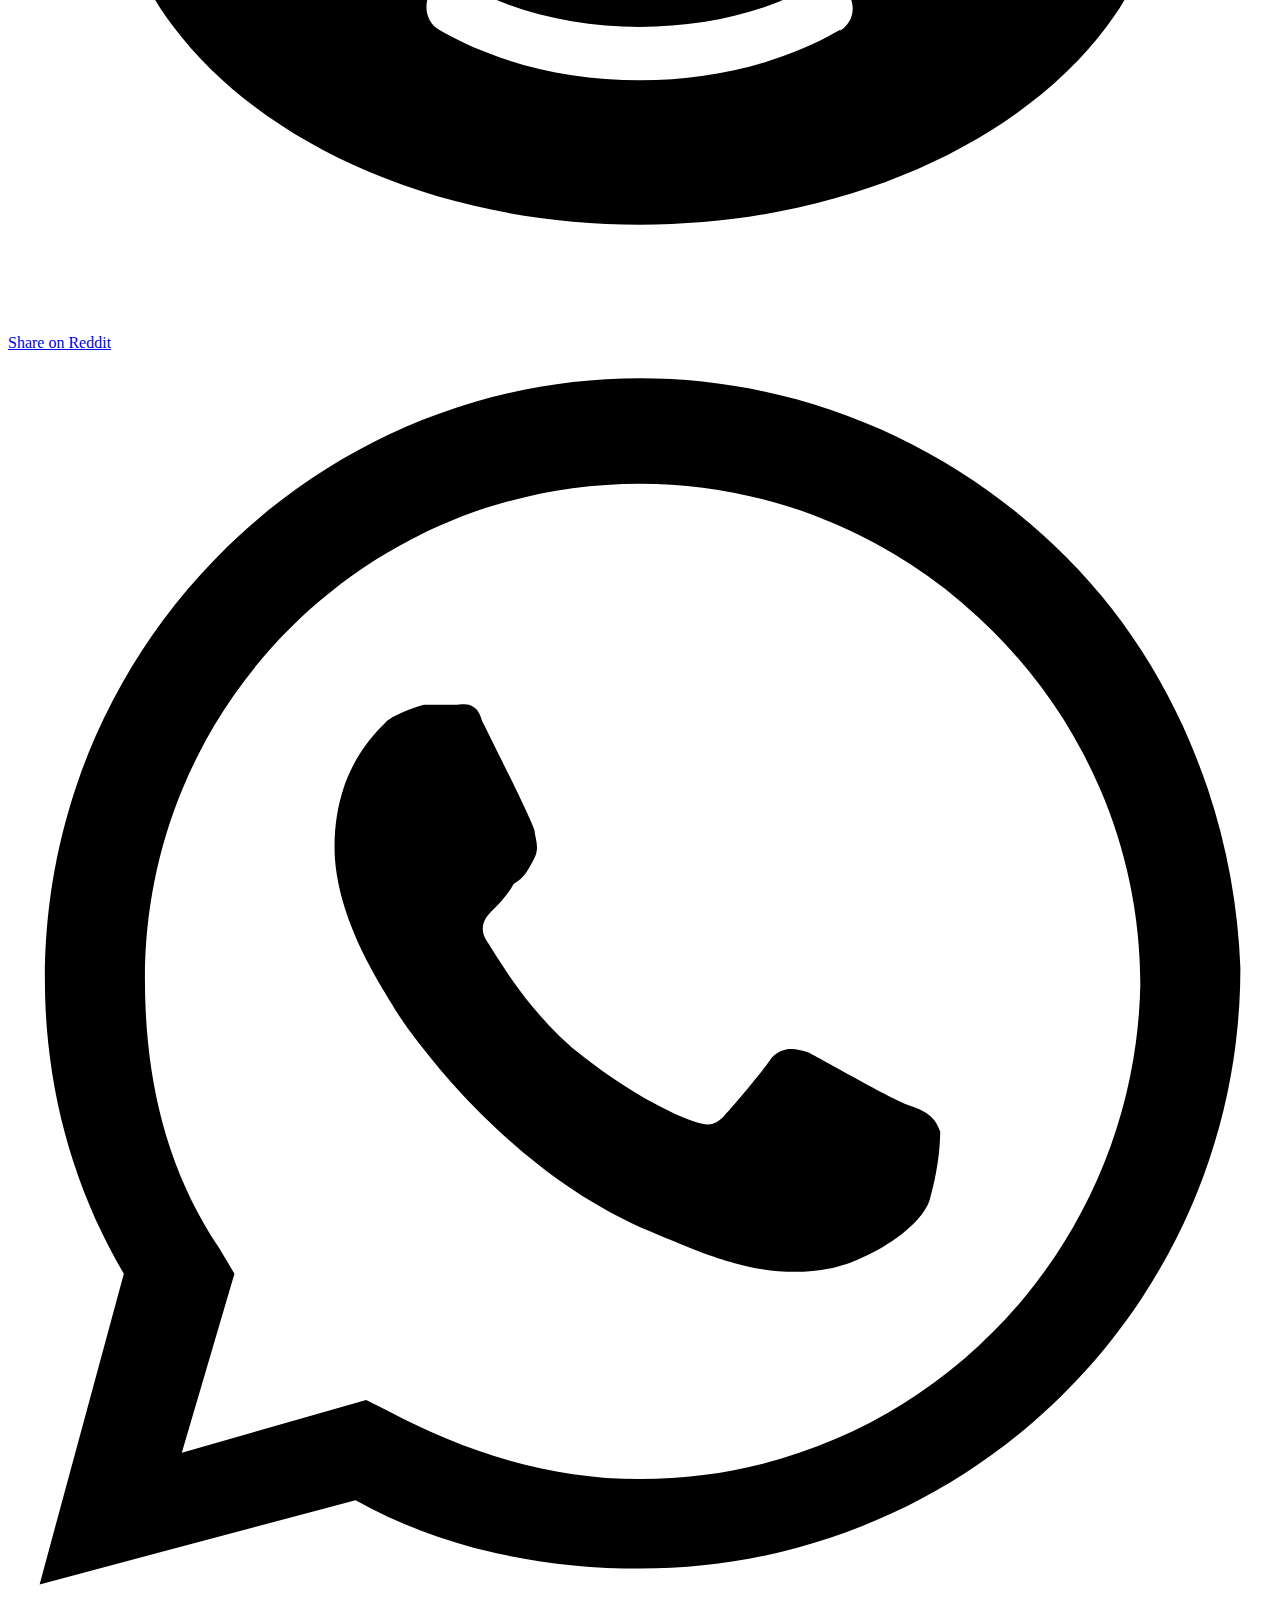
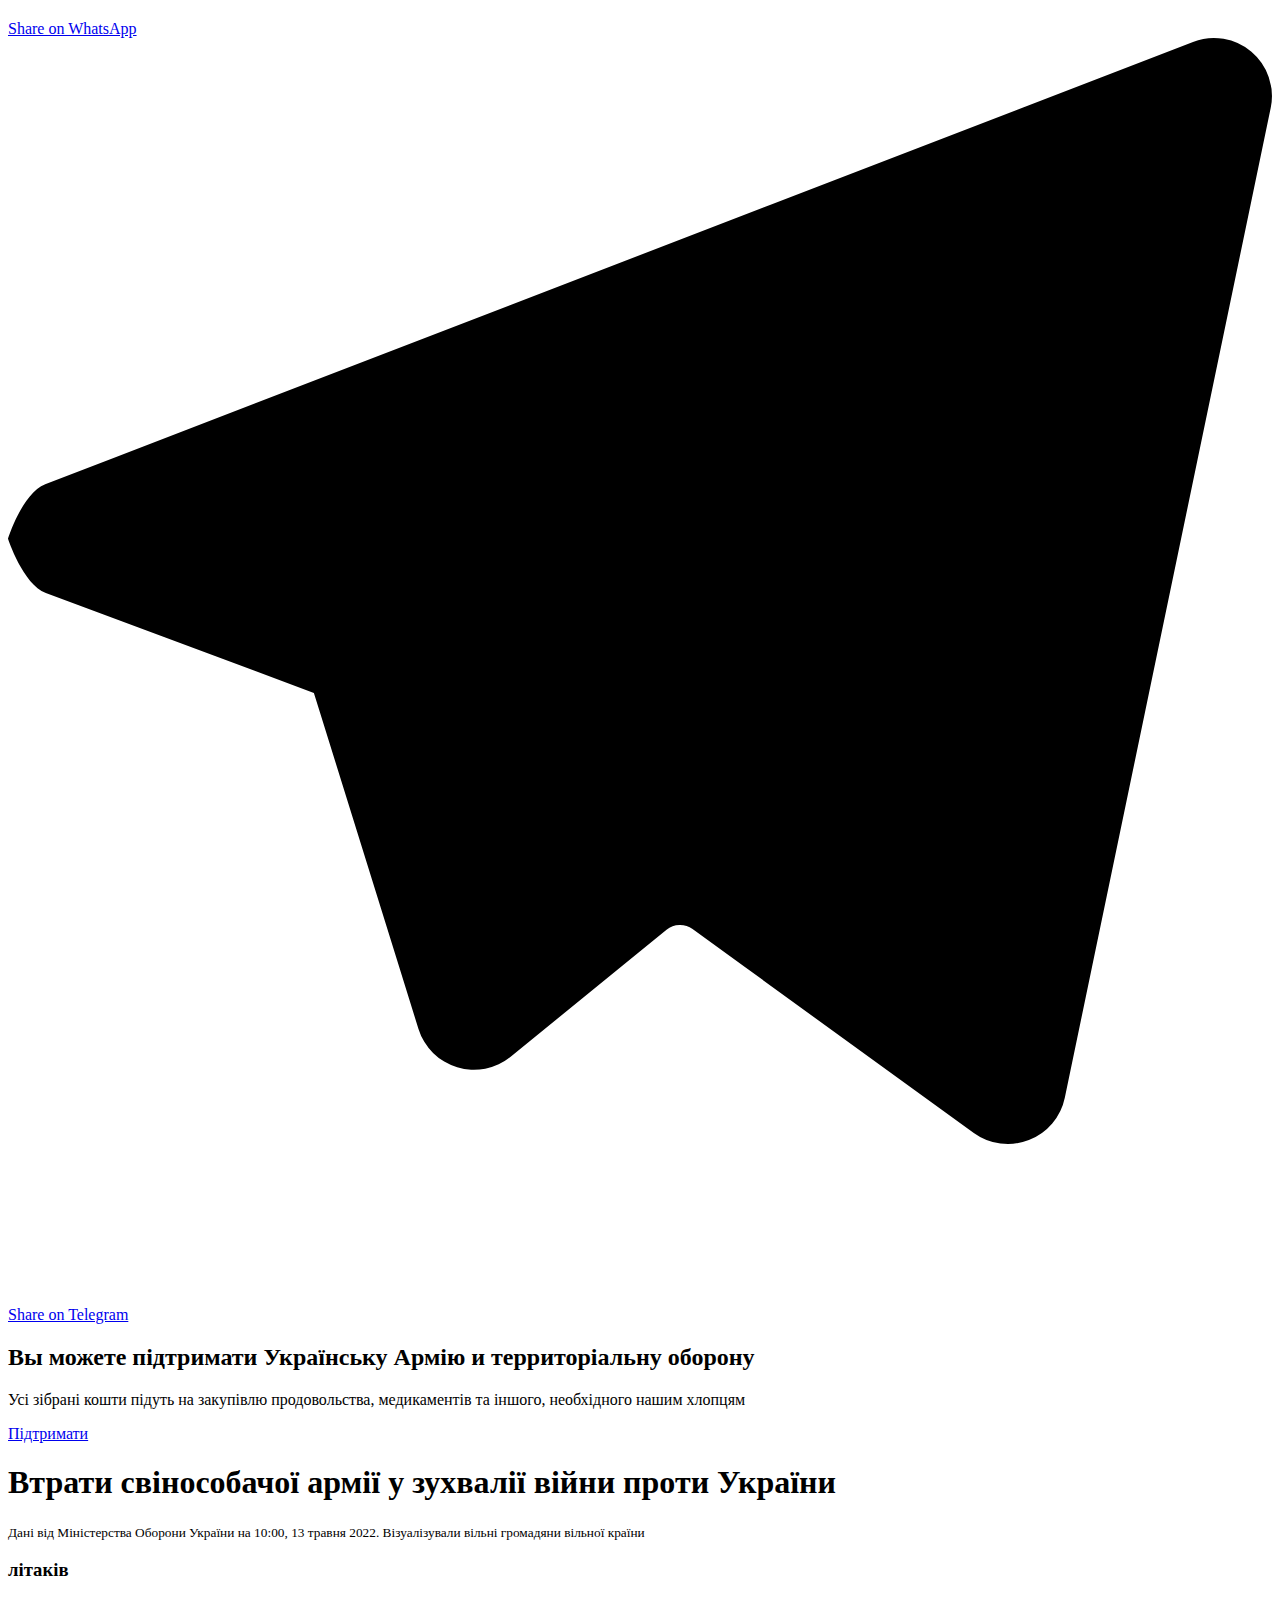
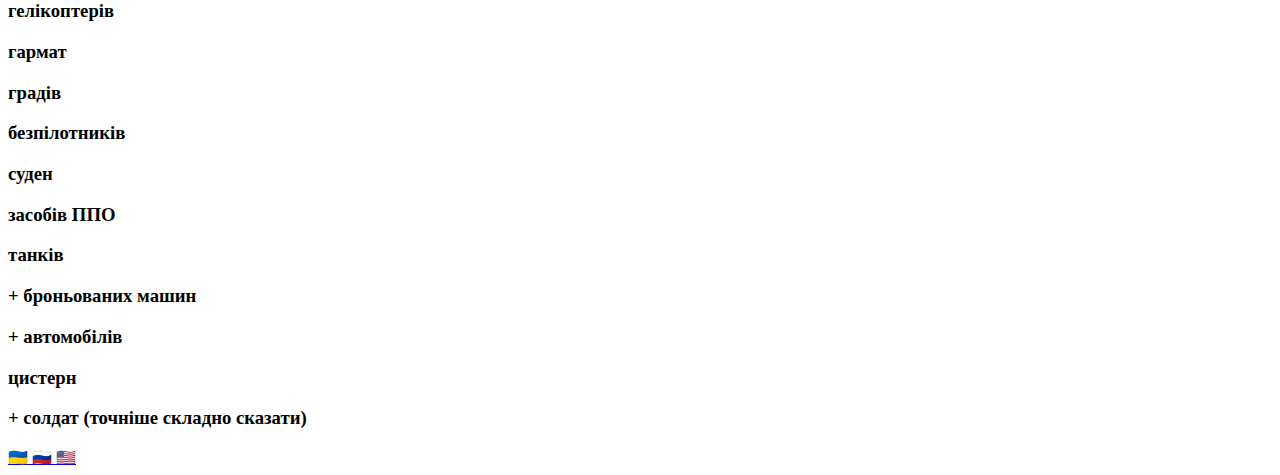
==== commit 53d9f56a: "updates 13.05.2022" ====
--- a/index.html
+++ b/index.html
@@ -90,7 +90,7 @@
             <div class="col-xl-7">
                 <header class="mb-5">
                     <h1 class="fw-bold">Втрати свінособачої армії у зухвалії війни проти України</h1>
-                    <small class="block text-white-50">Дані від Міністерства Оборони України на <span>10:00, 11 травня 2022</span>. Візуалізували вільні громадяни вільної країни</small>
+                    <small class="block text-white-50">Дані від Міністерства Оборони України на <span>10:00, 13 травня 2022</span>. Візуалізували вільні громадяни вільної країни</small>
                 </header>
                 <div class="row">
                     <div class="col-md-3 mb-4 mb-lg-5 planes">
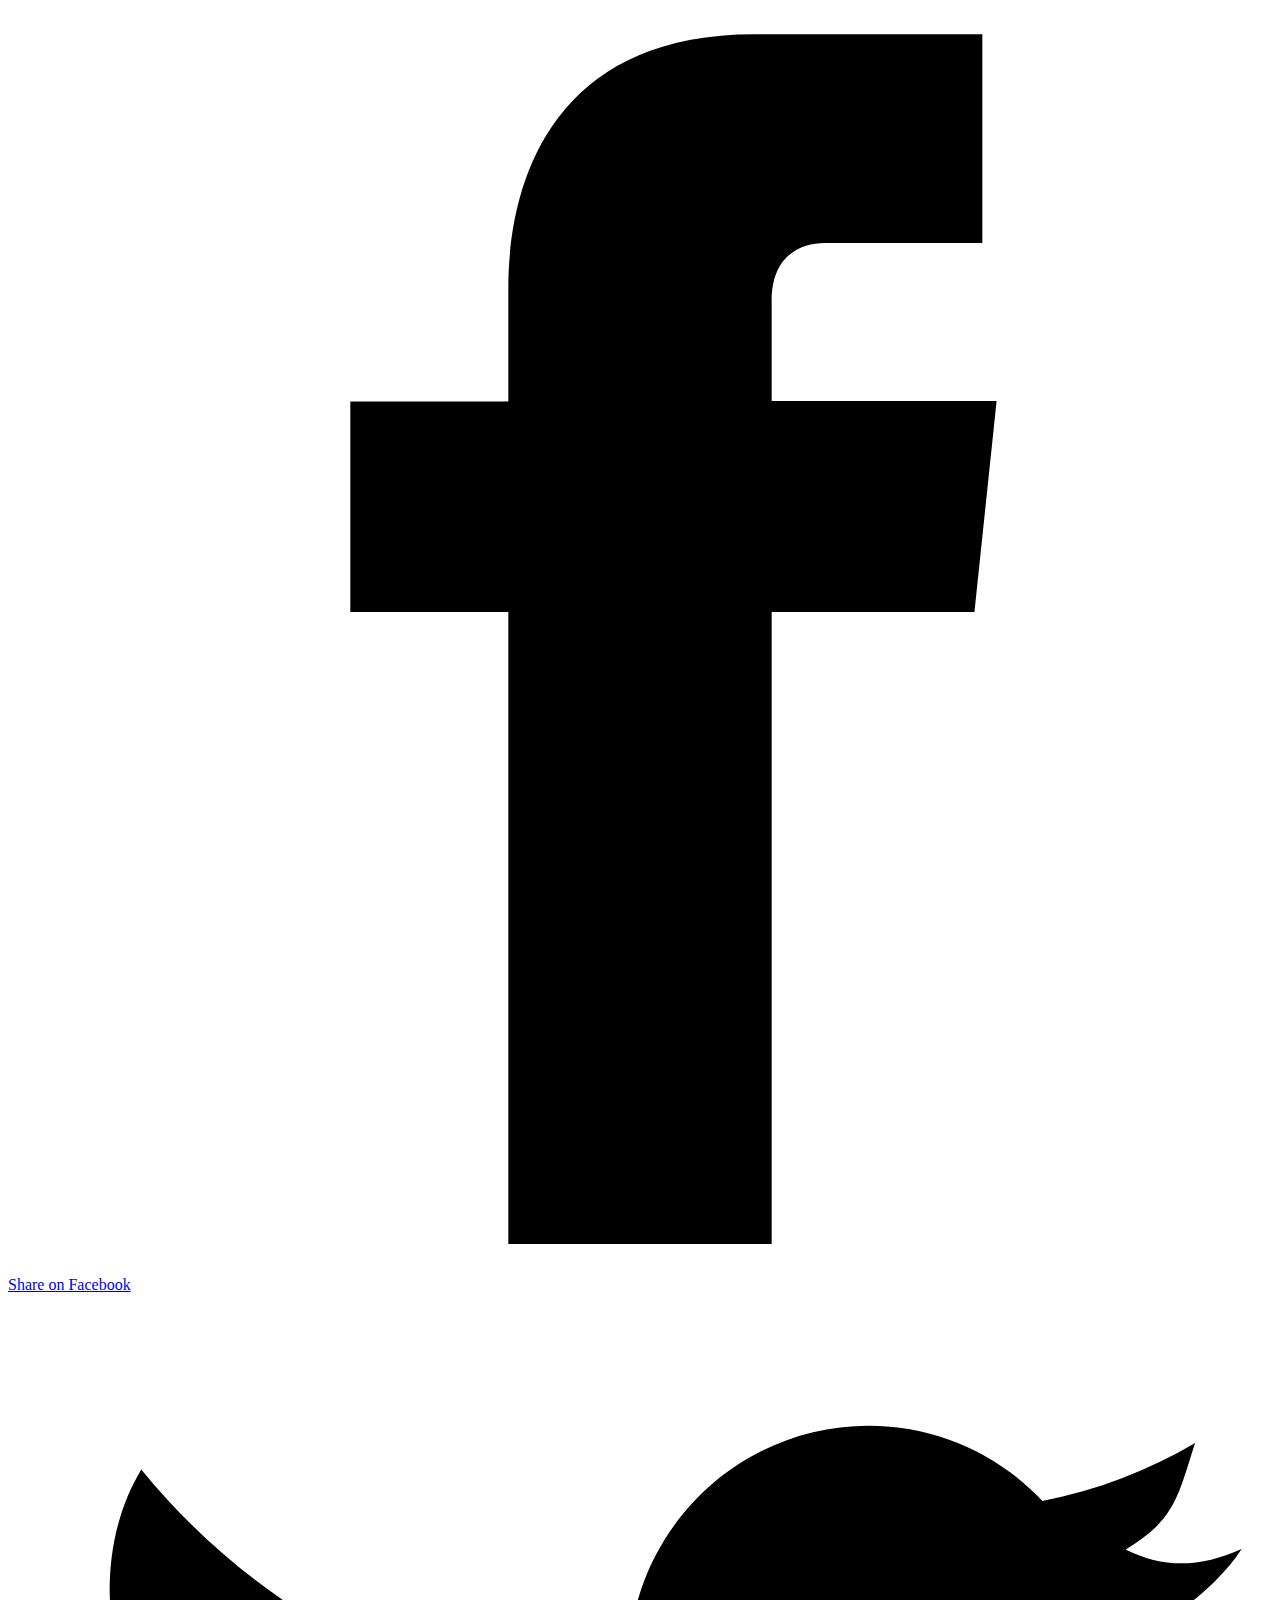
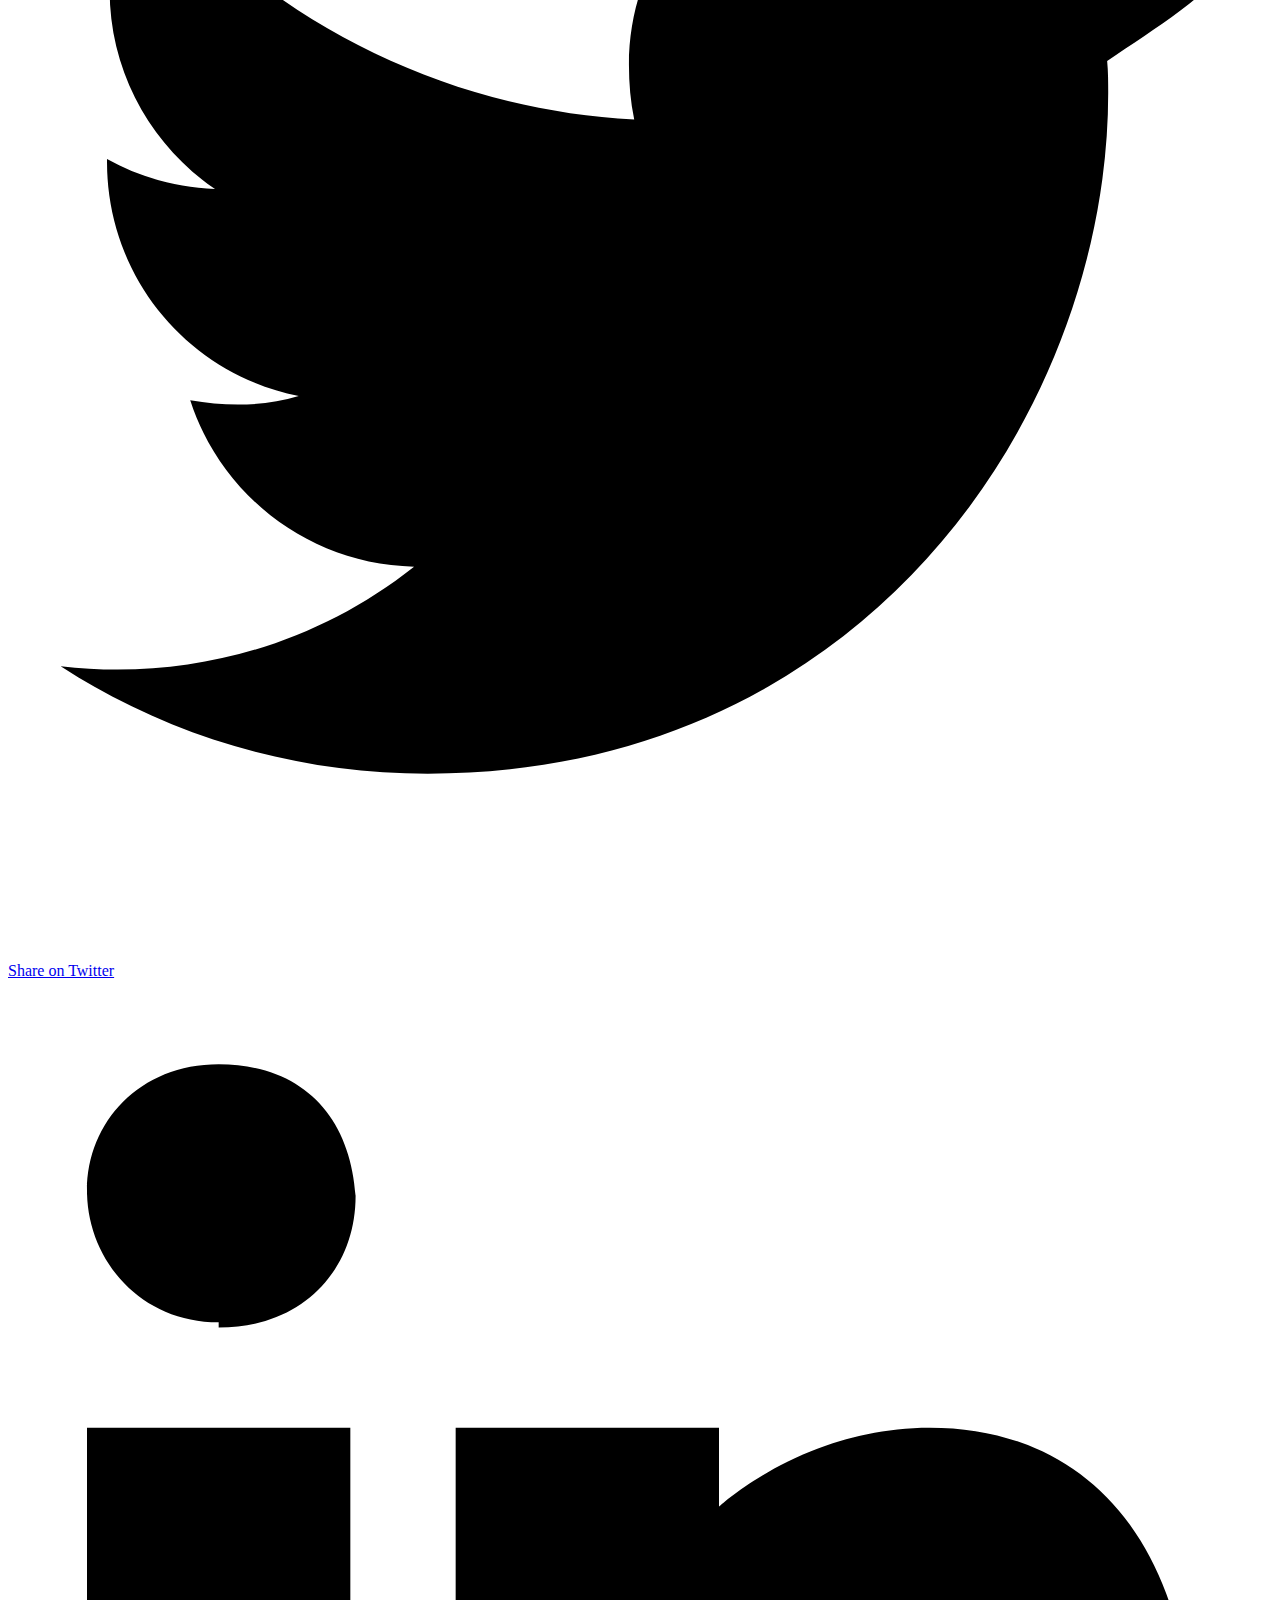
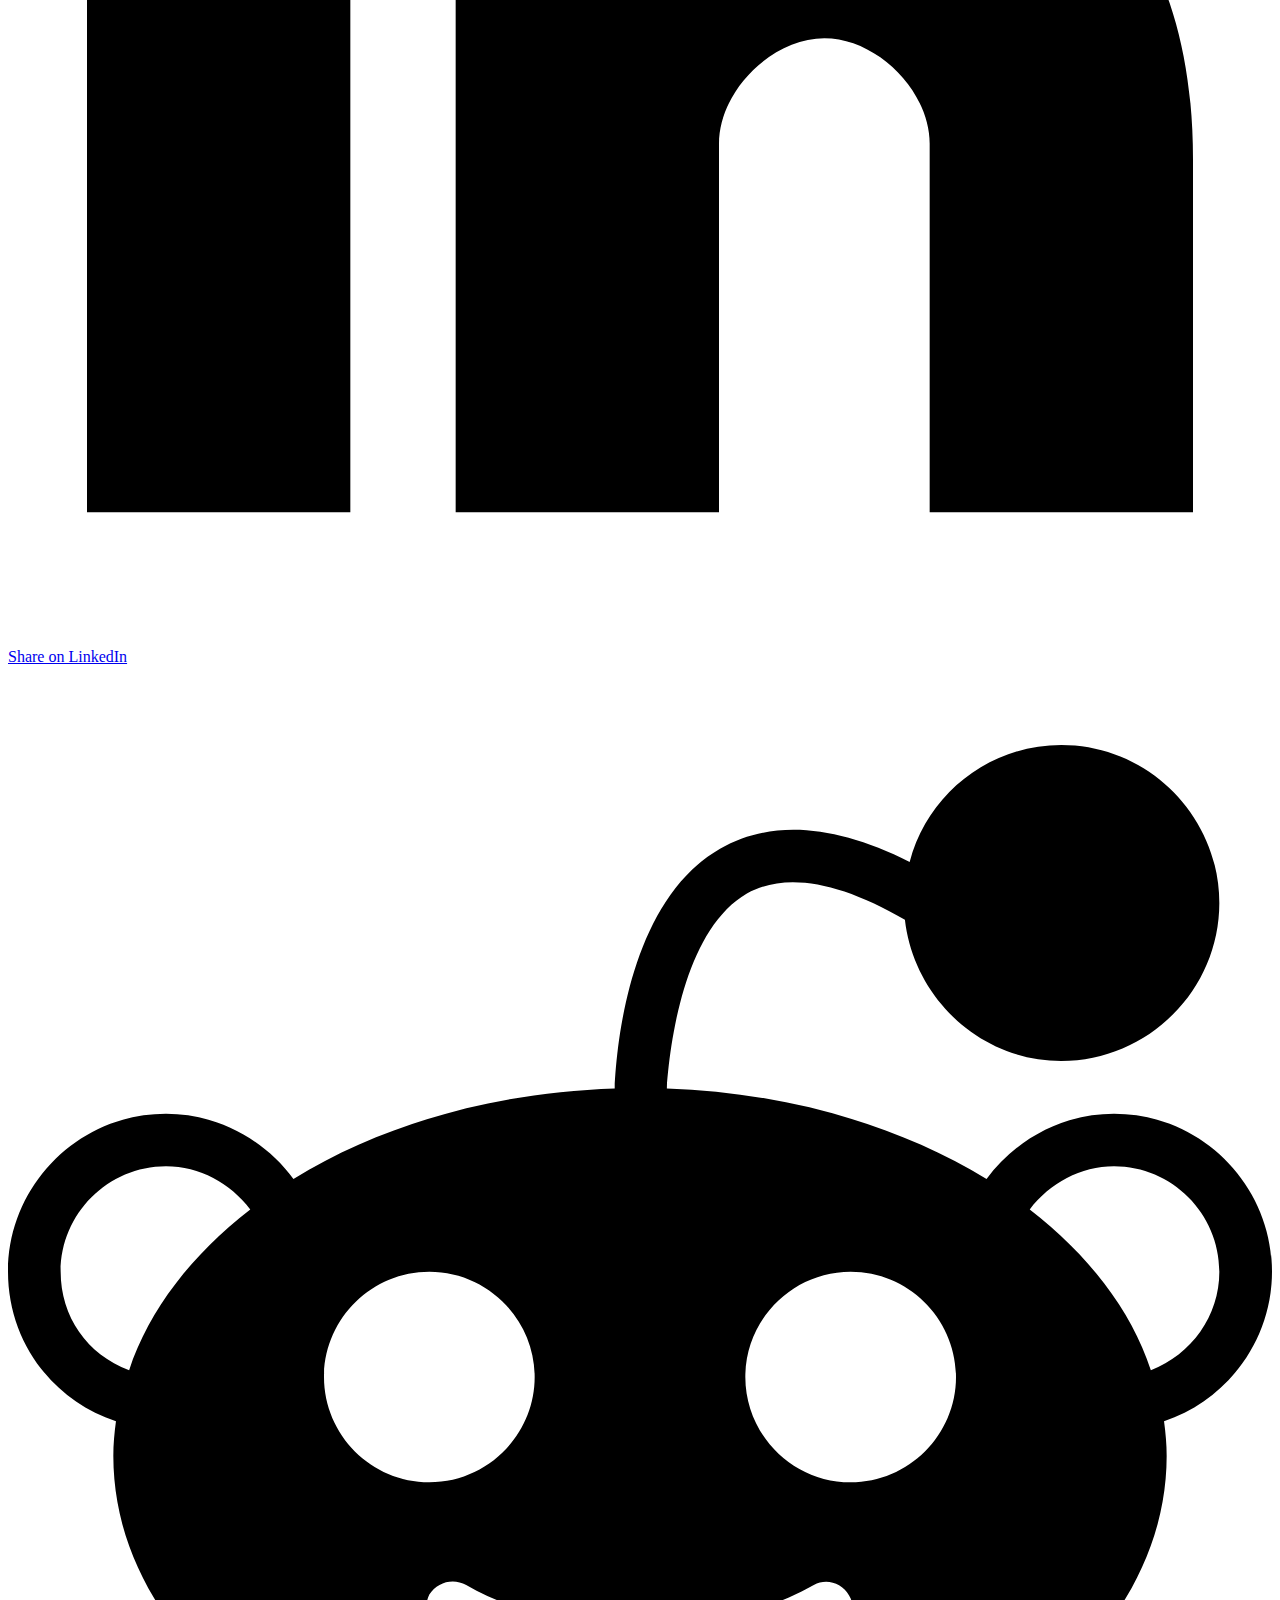
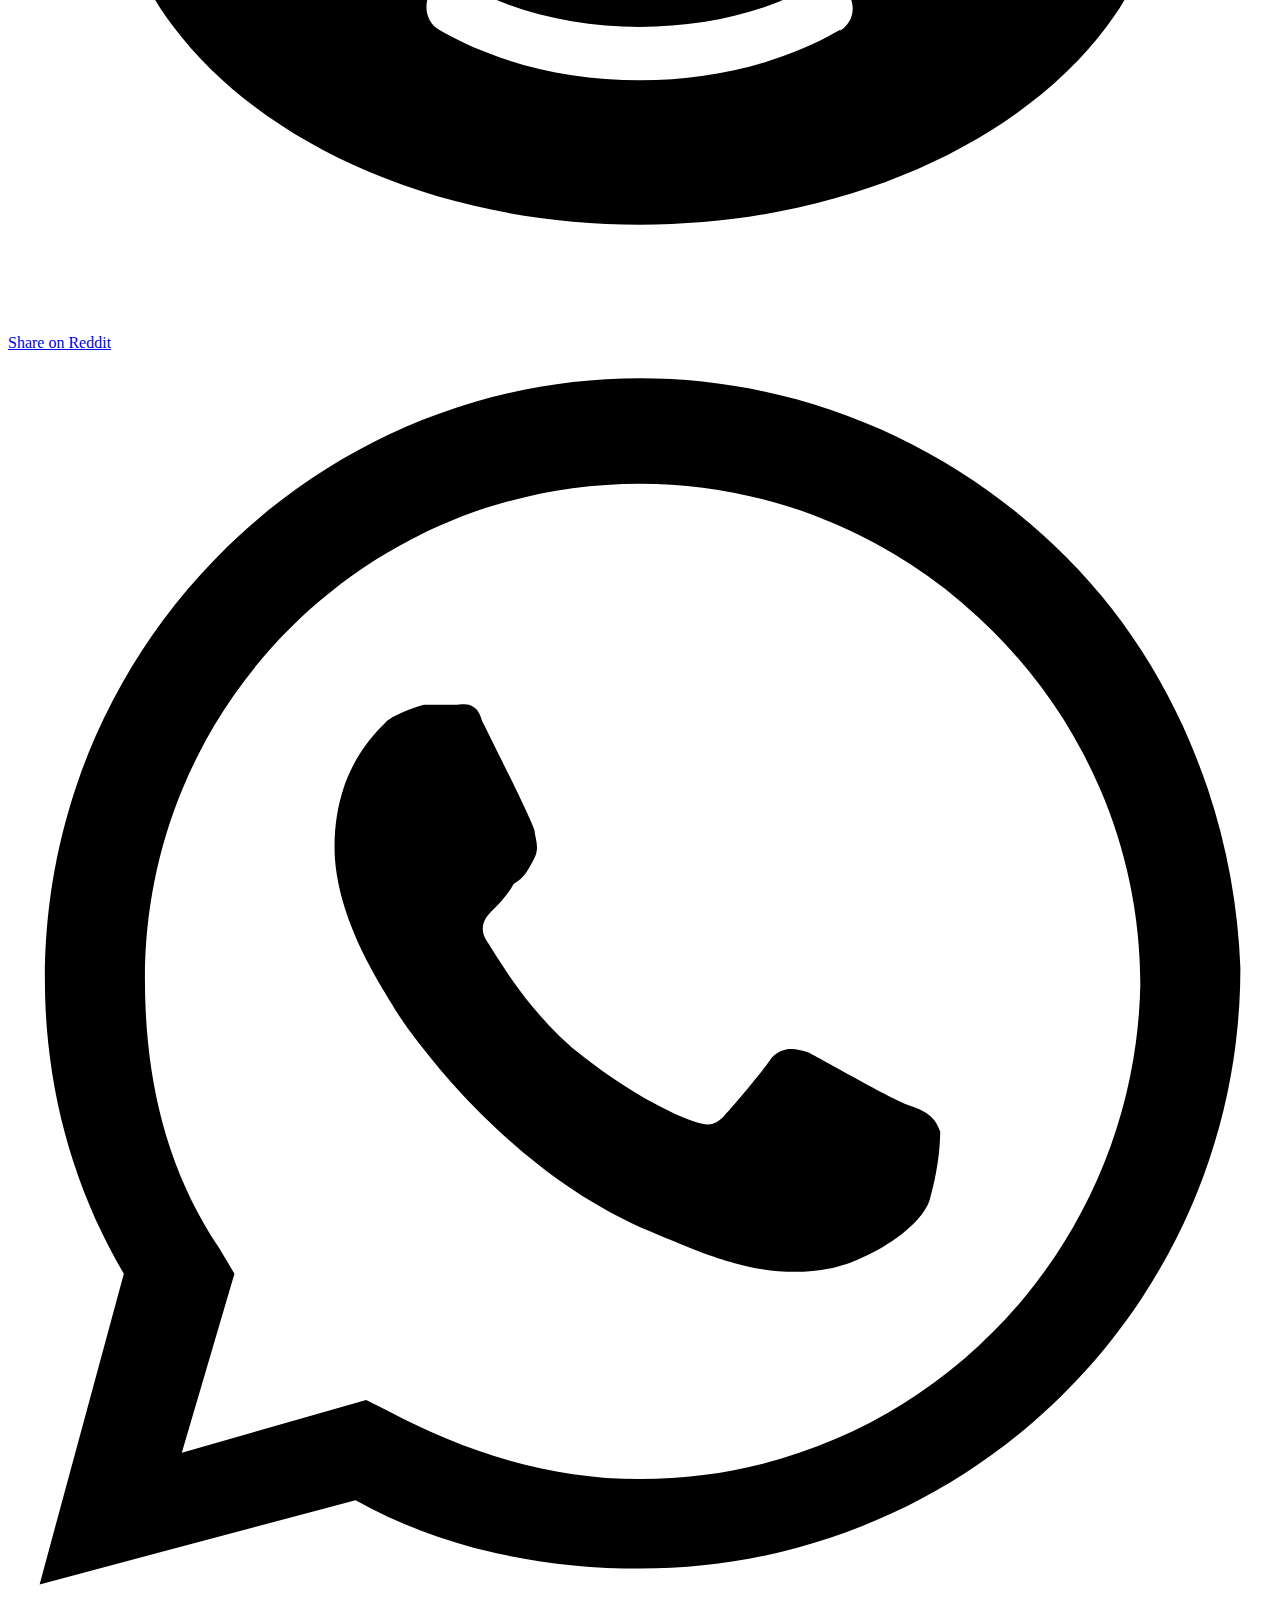
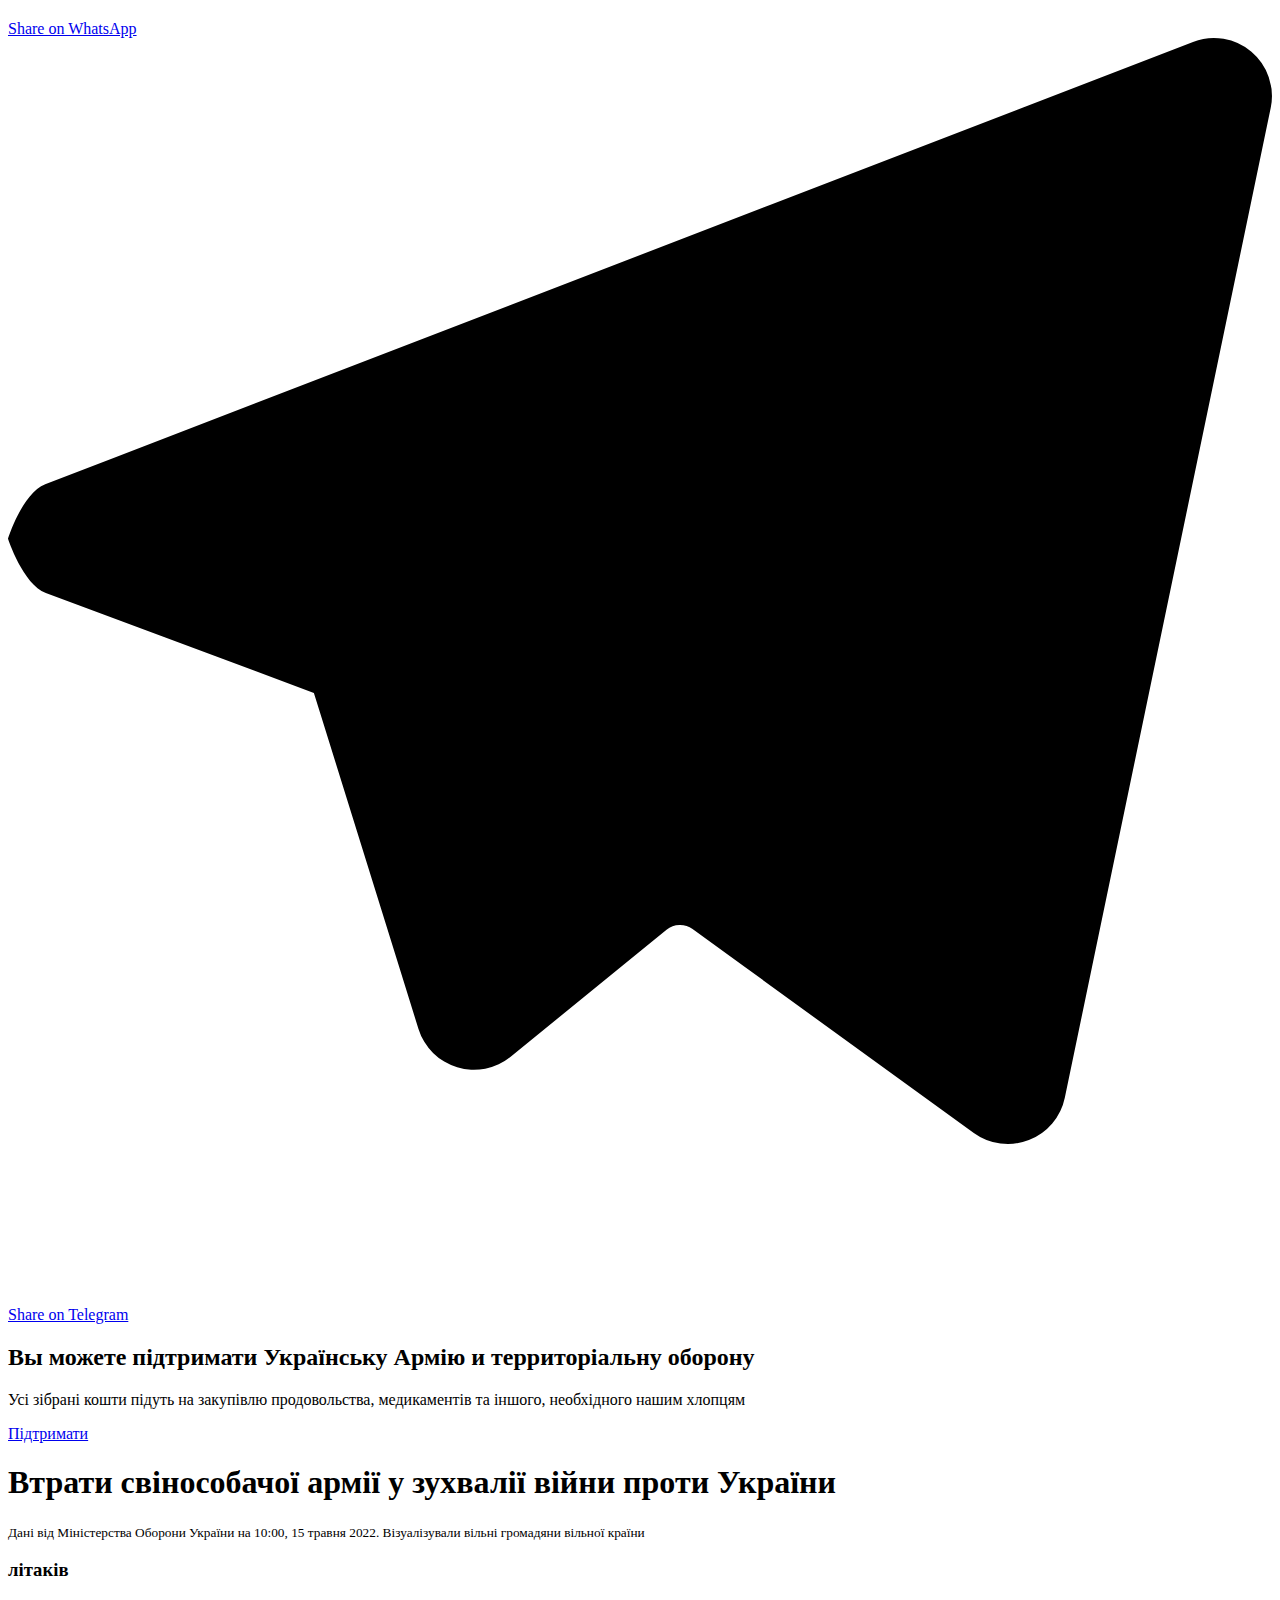
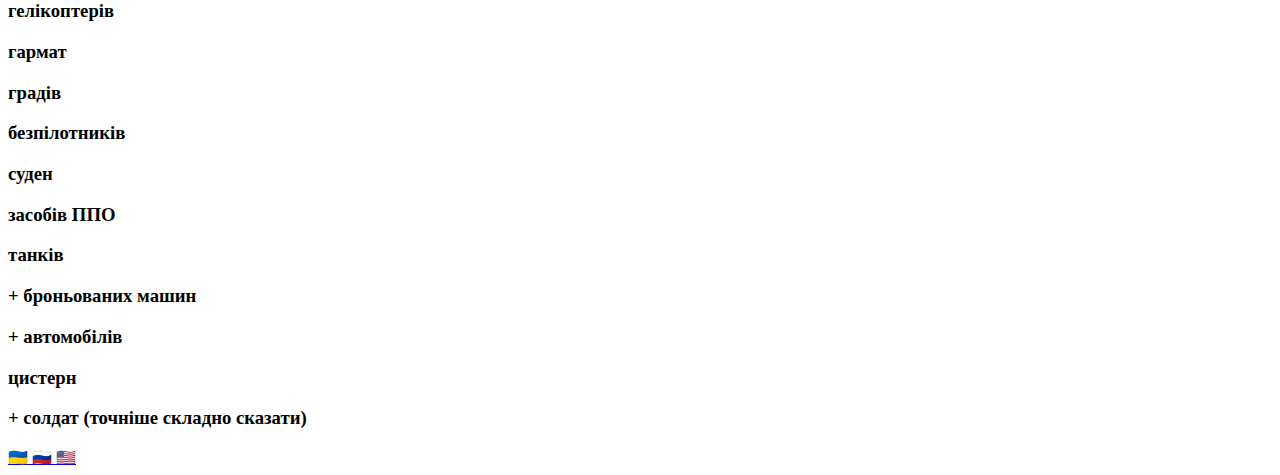
==== commit 816aec0c: "updates 15.05.2022" ====
--- a/index.html
+++ b/index.html
@@ -90,7 +90,7 @@
             <div class="col-xl-7">
                 <header class="mb-5">
                     <h1 class="fw-bold">Втрати свінособачої армії у зухвалії війни проти України</h1>
-                    <small class="block text-white-50">Дані від Міністерства Оборони України на <span>10:00, 13 травня 2022</span>. Візуалізували вільні громадяни вільної країни</small>
+                    <small class="block text-white-50">Дані від Міністерства Оборони України на <span>10:00, 15 травня 2022</span>. Візуалізували вільні громадяни вільної країни</small>
                 </header>
                 <div class="row">
                     <div class="col-md-3 mb-4 mb-lg-5 planes">
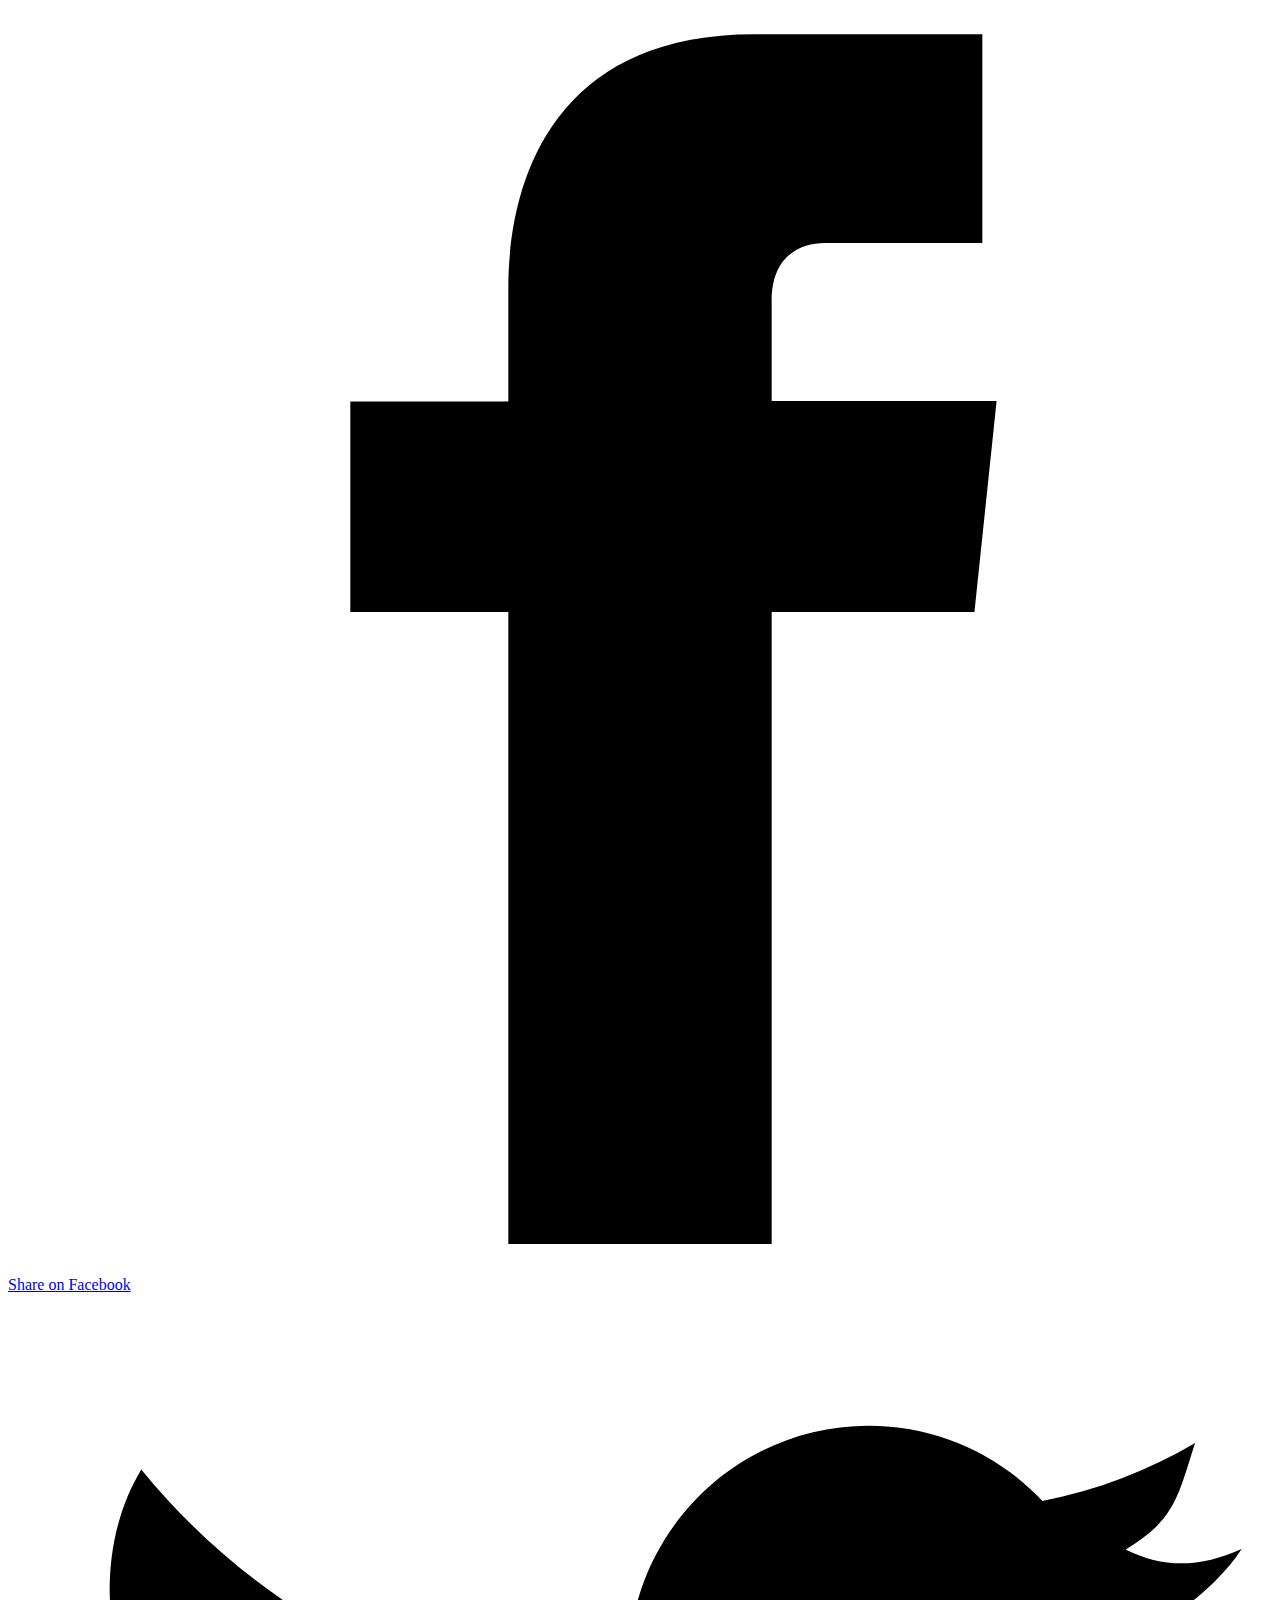
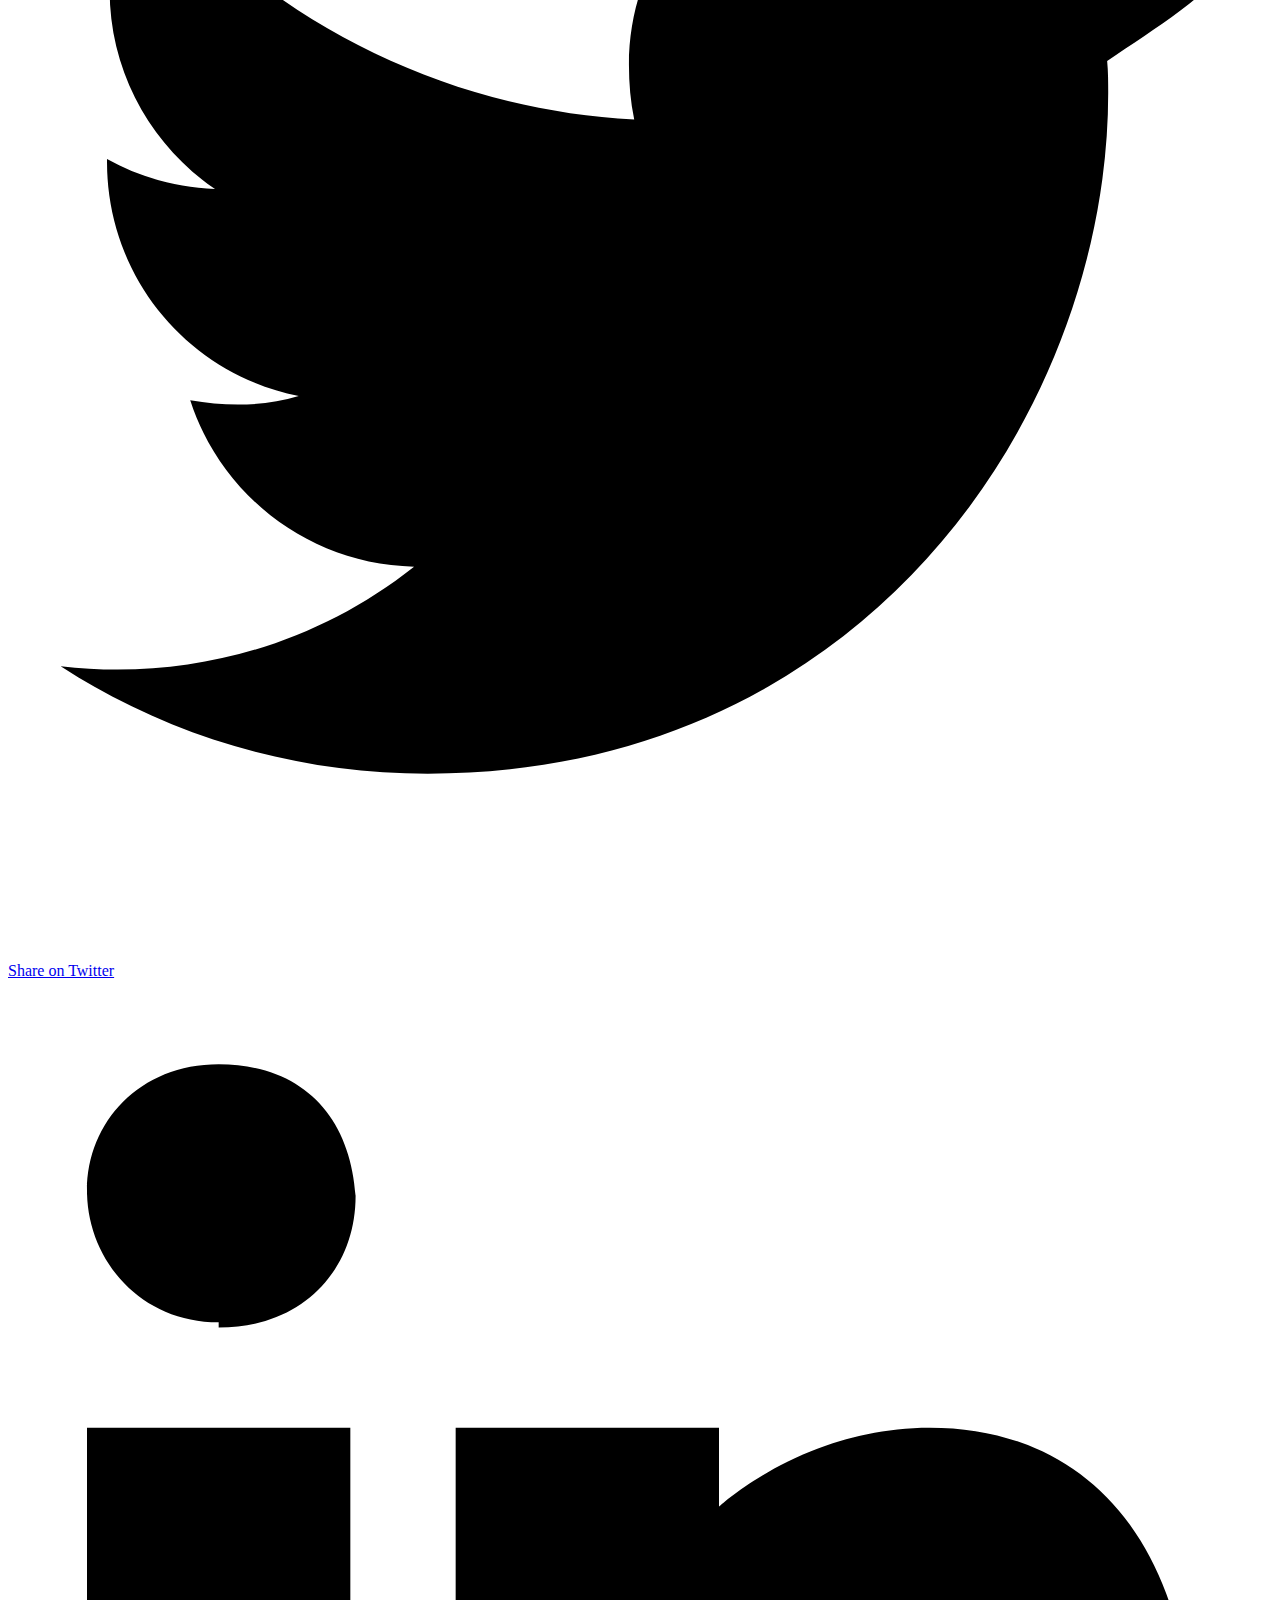
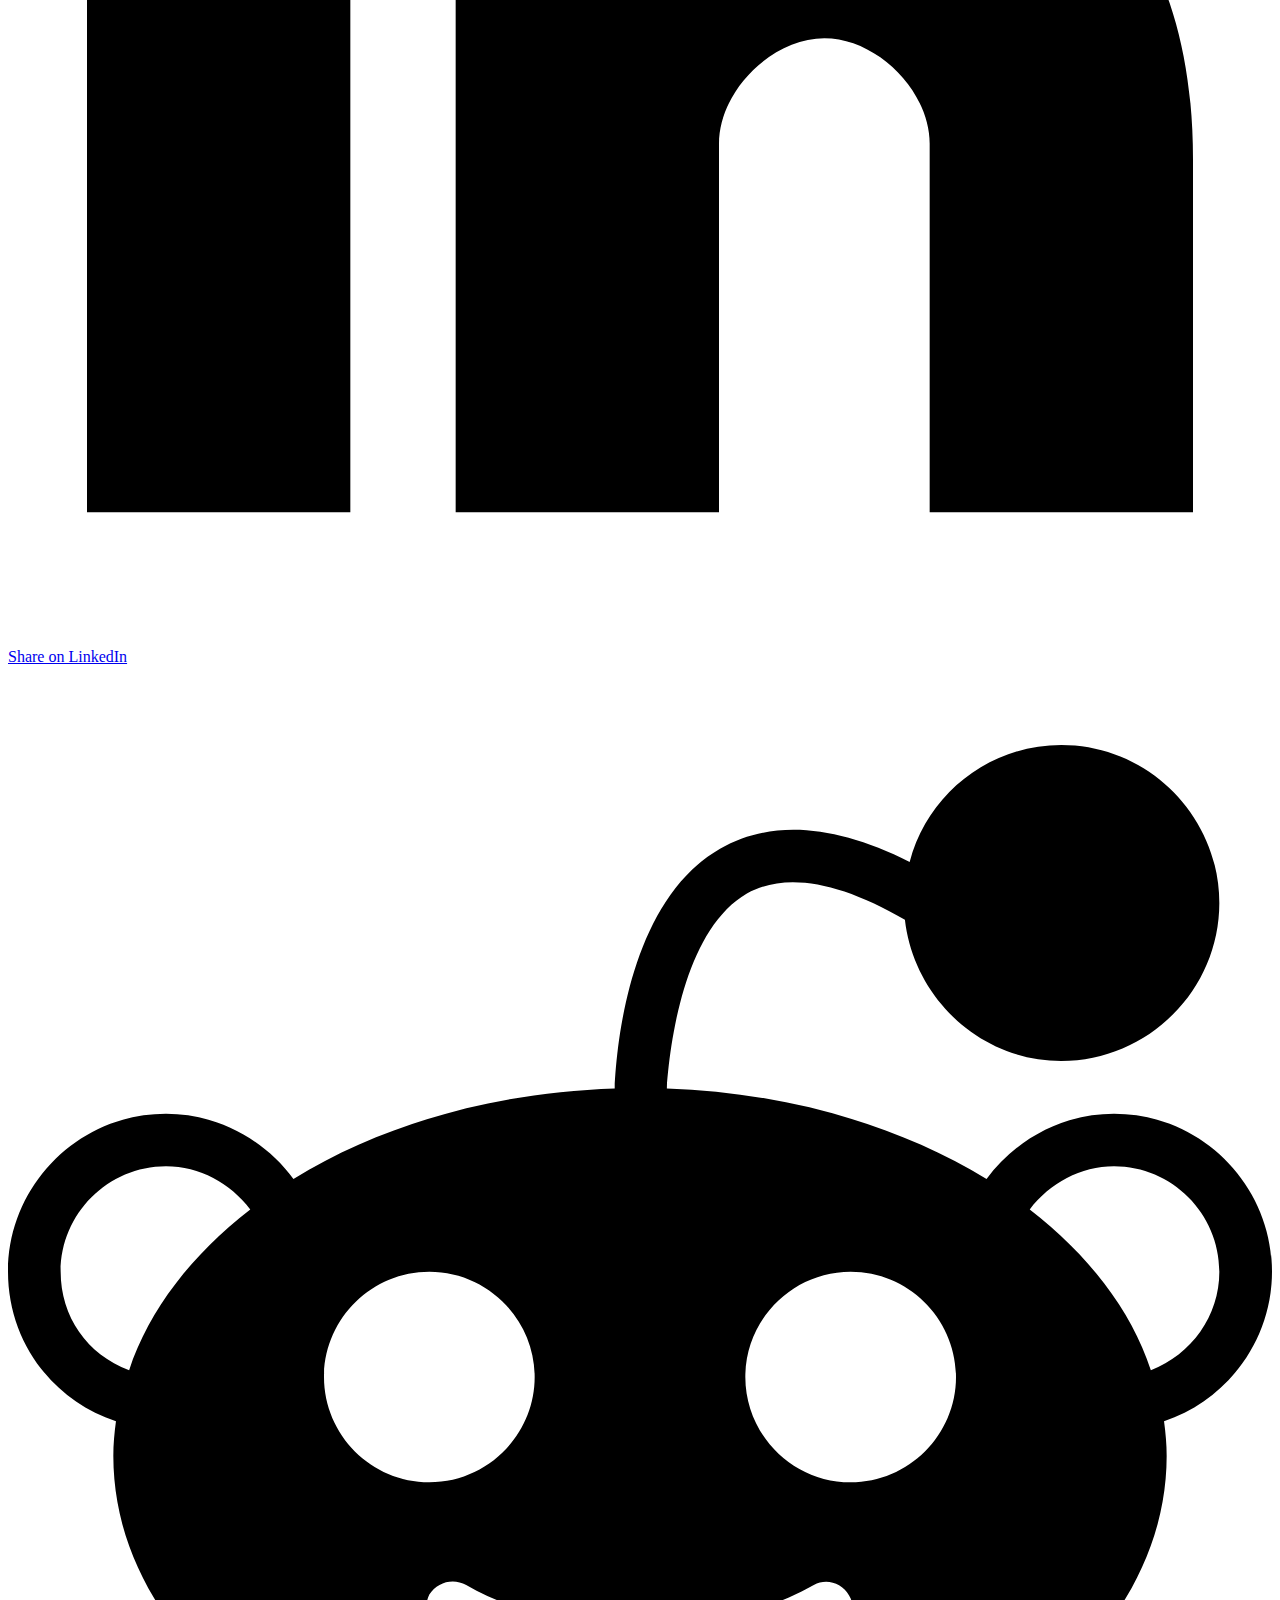
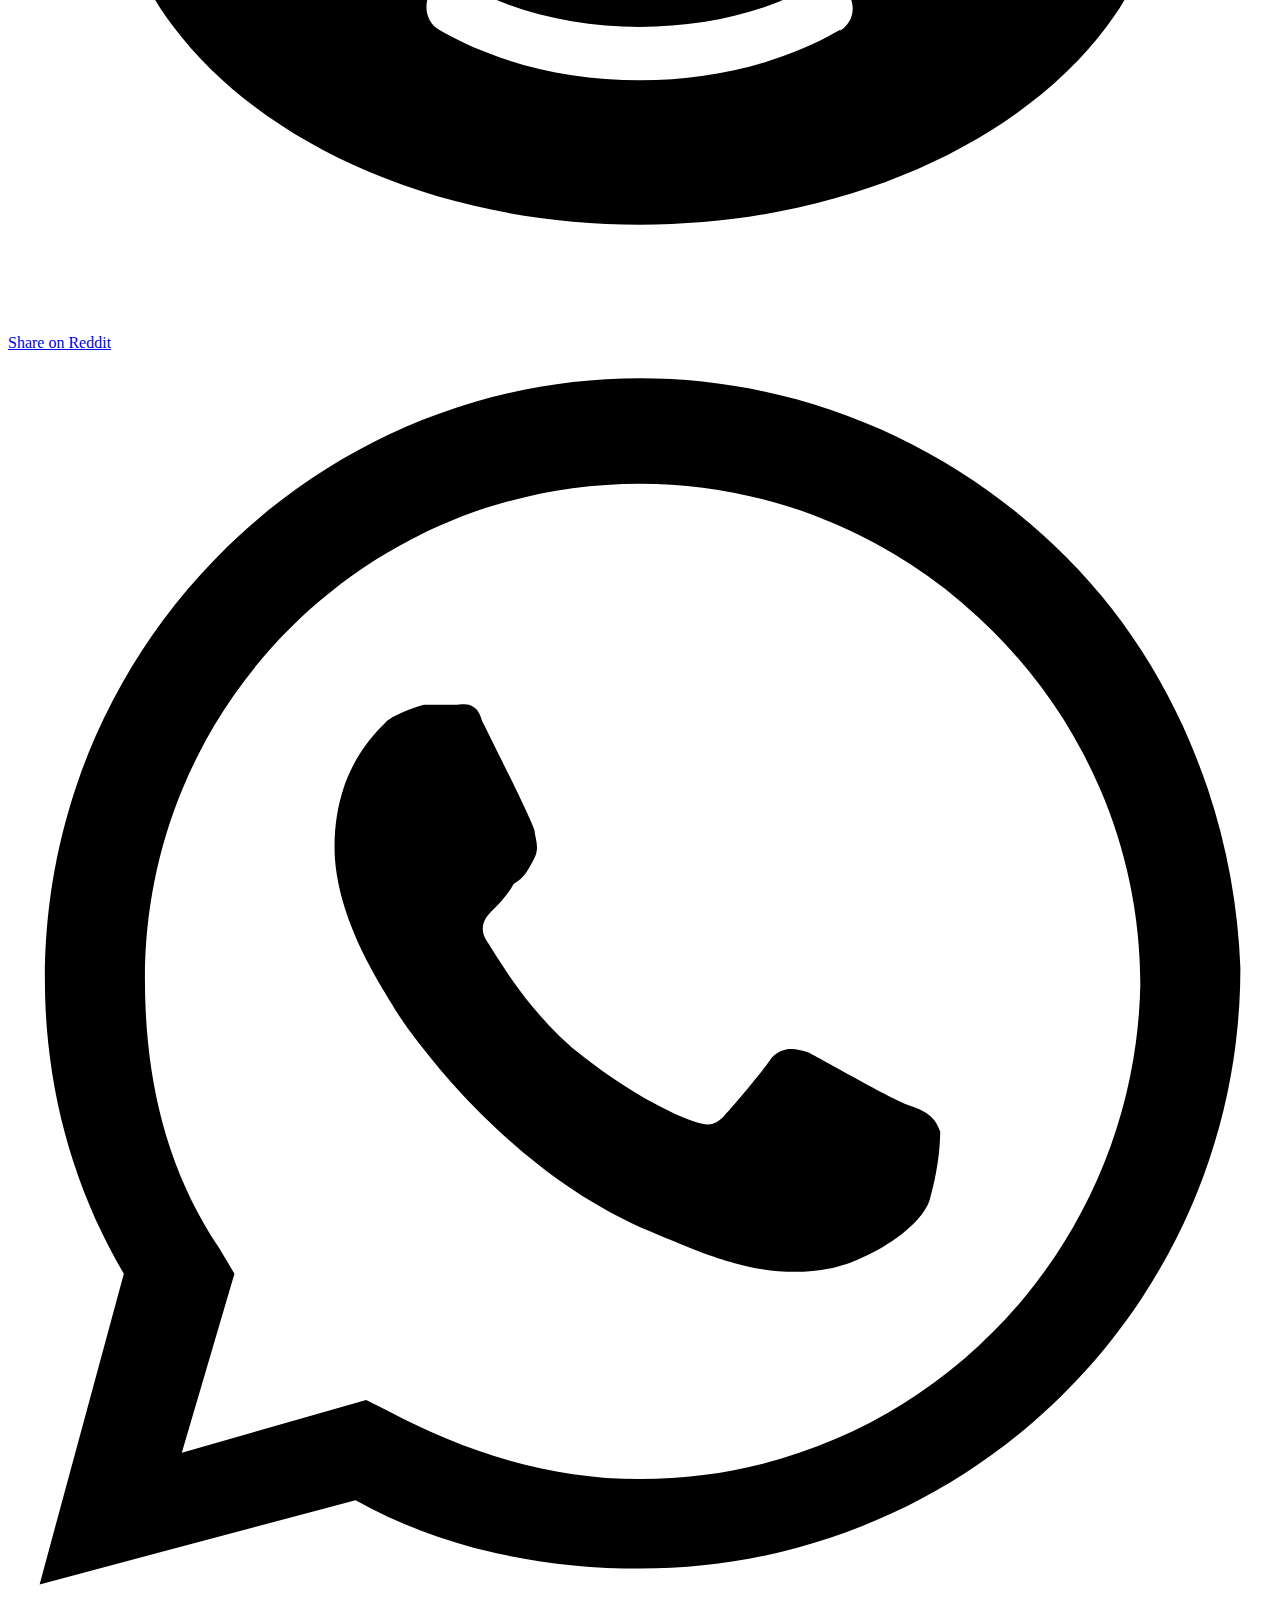
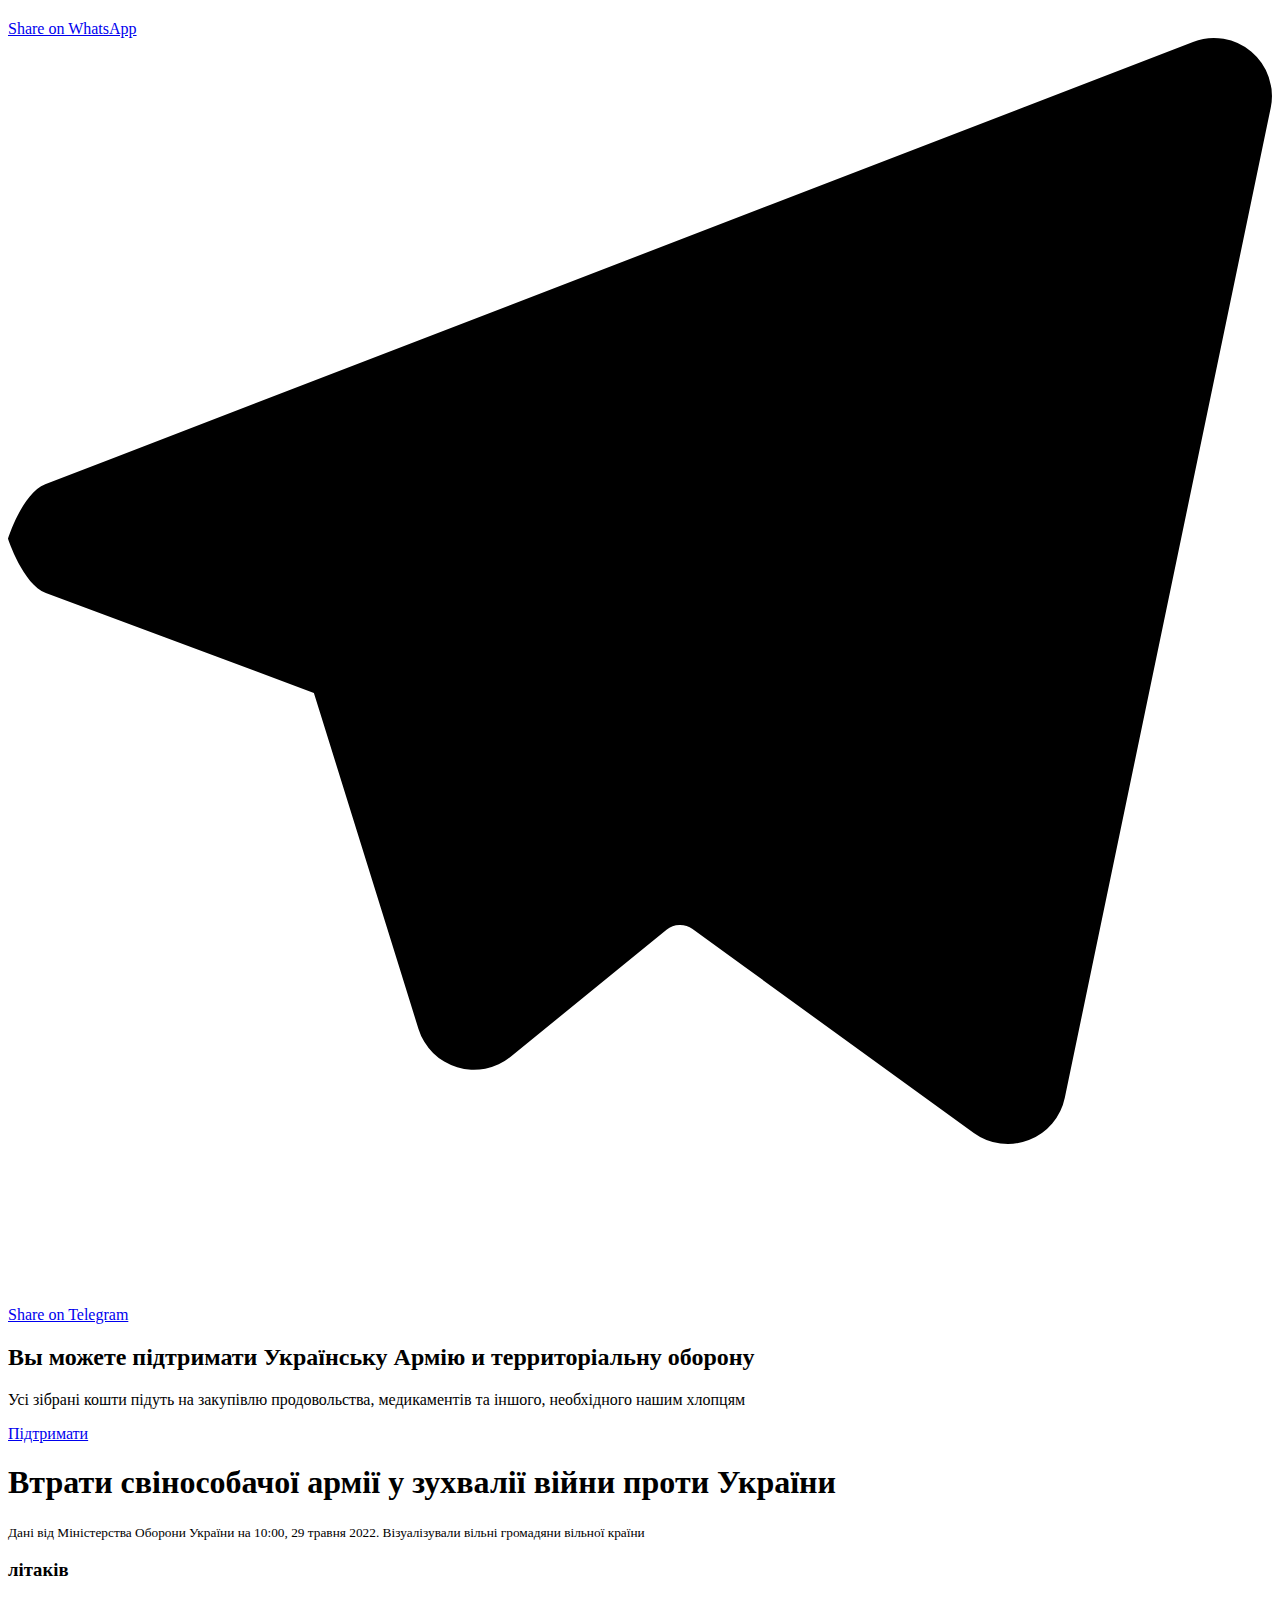
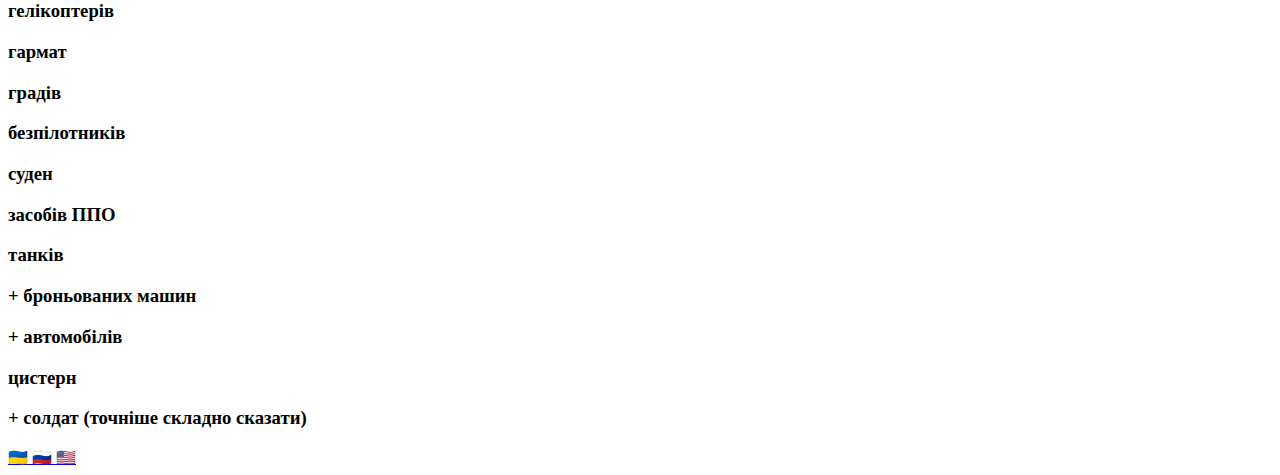
==== commit 5d89684d: "updates 29.05.2022" ====
--- a/index.html
+++ b/index.html
@@ -90,7 +90,7 @@
             <div class="col-xl-7">
                 <header class="mb-5">
                     <h1 class="fw-bold">Втрати свінособачої армії у зухвалії війни проти України</h1>
-                    <small class="block text-white-50">Дані від Міністерства Оборони України на <span>10:00, 15 травня 2022</span>. Візуалізували вільні громадяни вільної країни</small>
+                    <small class="block text-white-50">Дані від Міністерства Оборони України на <span>10:00, 29 травня 2022</span>. Візуалізували вільні громадяни вільної країни</small>
                 </header>
                 <div class="row">
                     <div class="col-md-3 mb-4 mb-lg-5 planes">
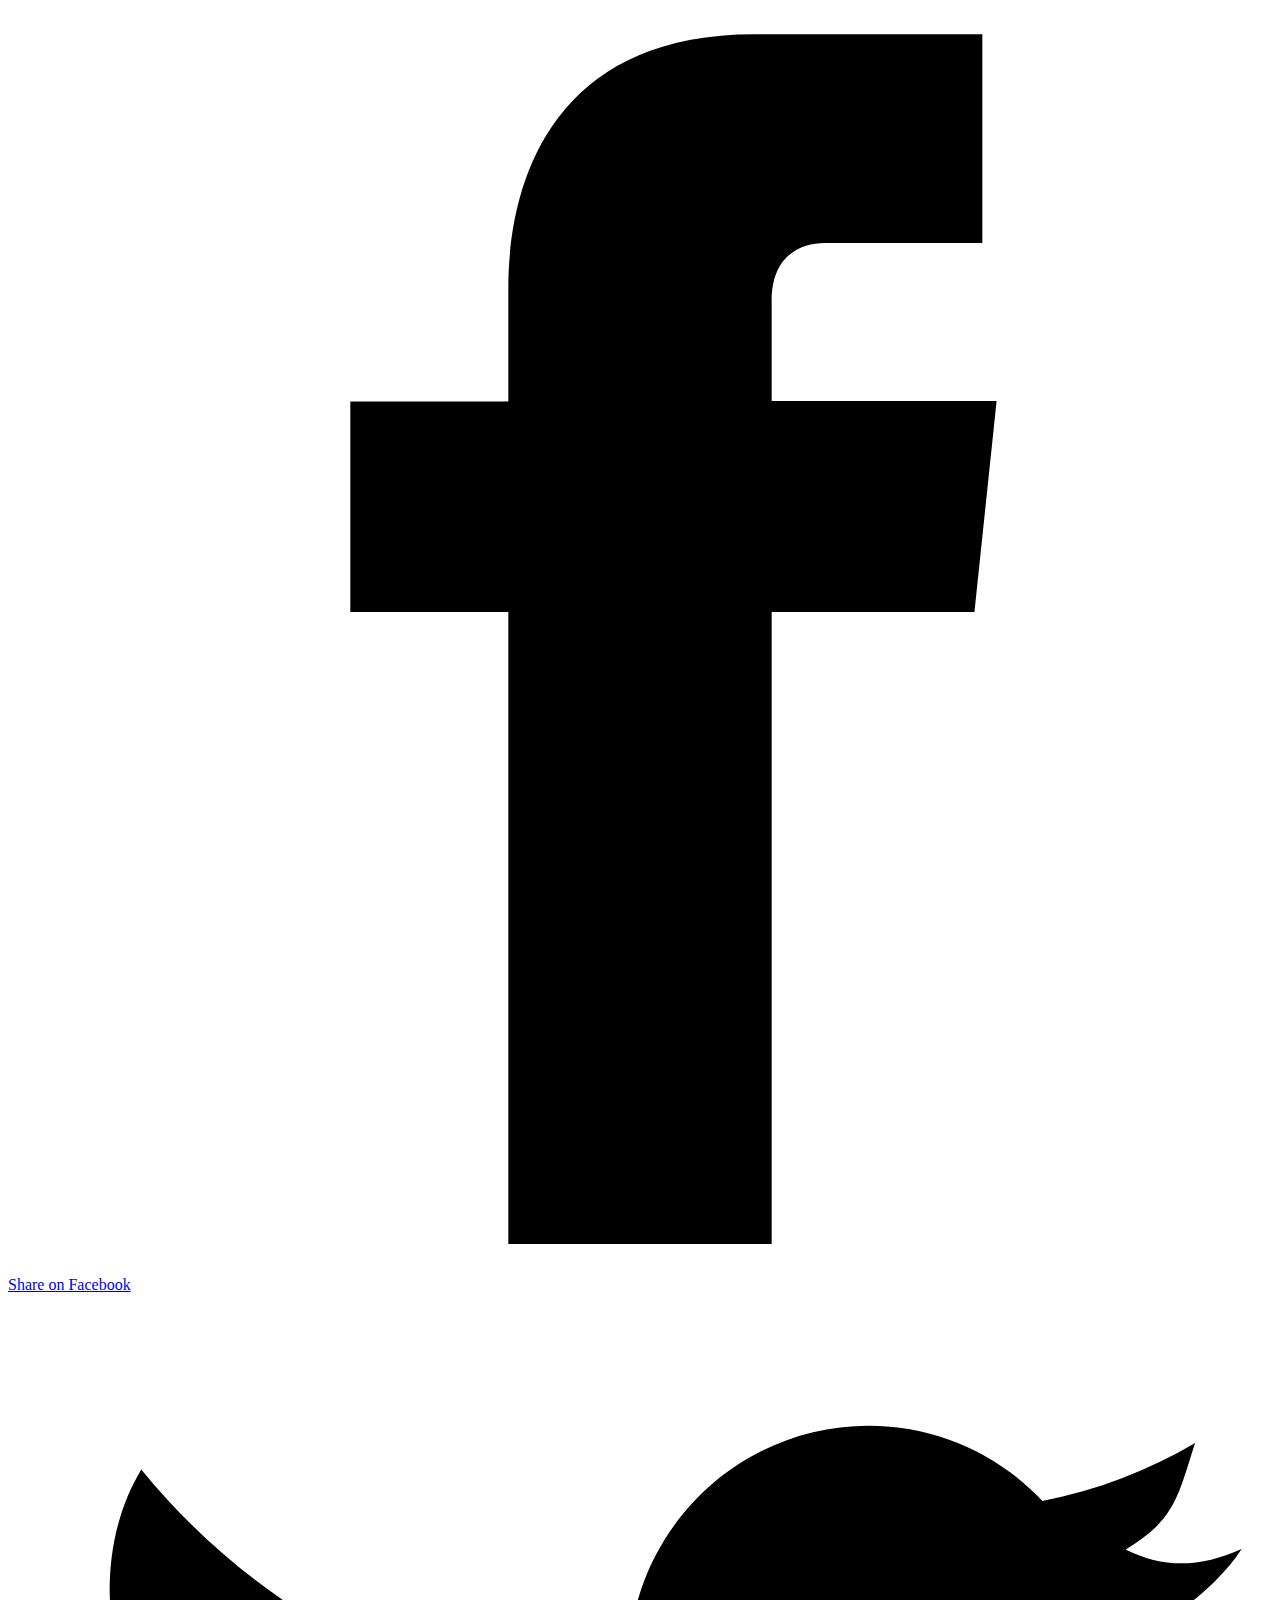
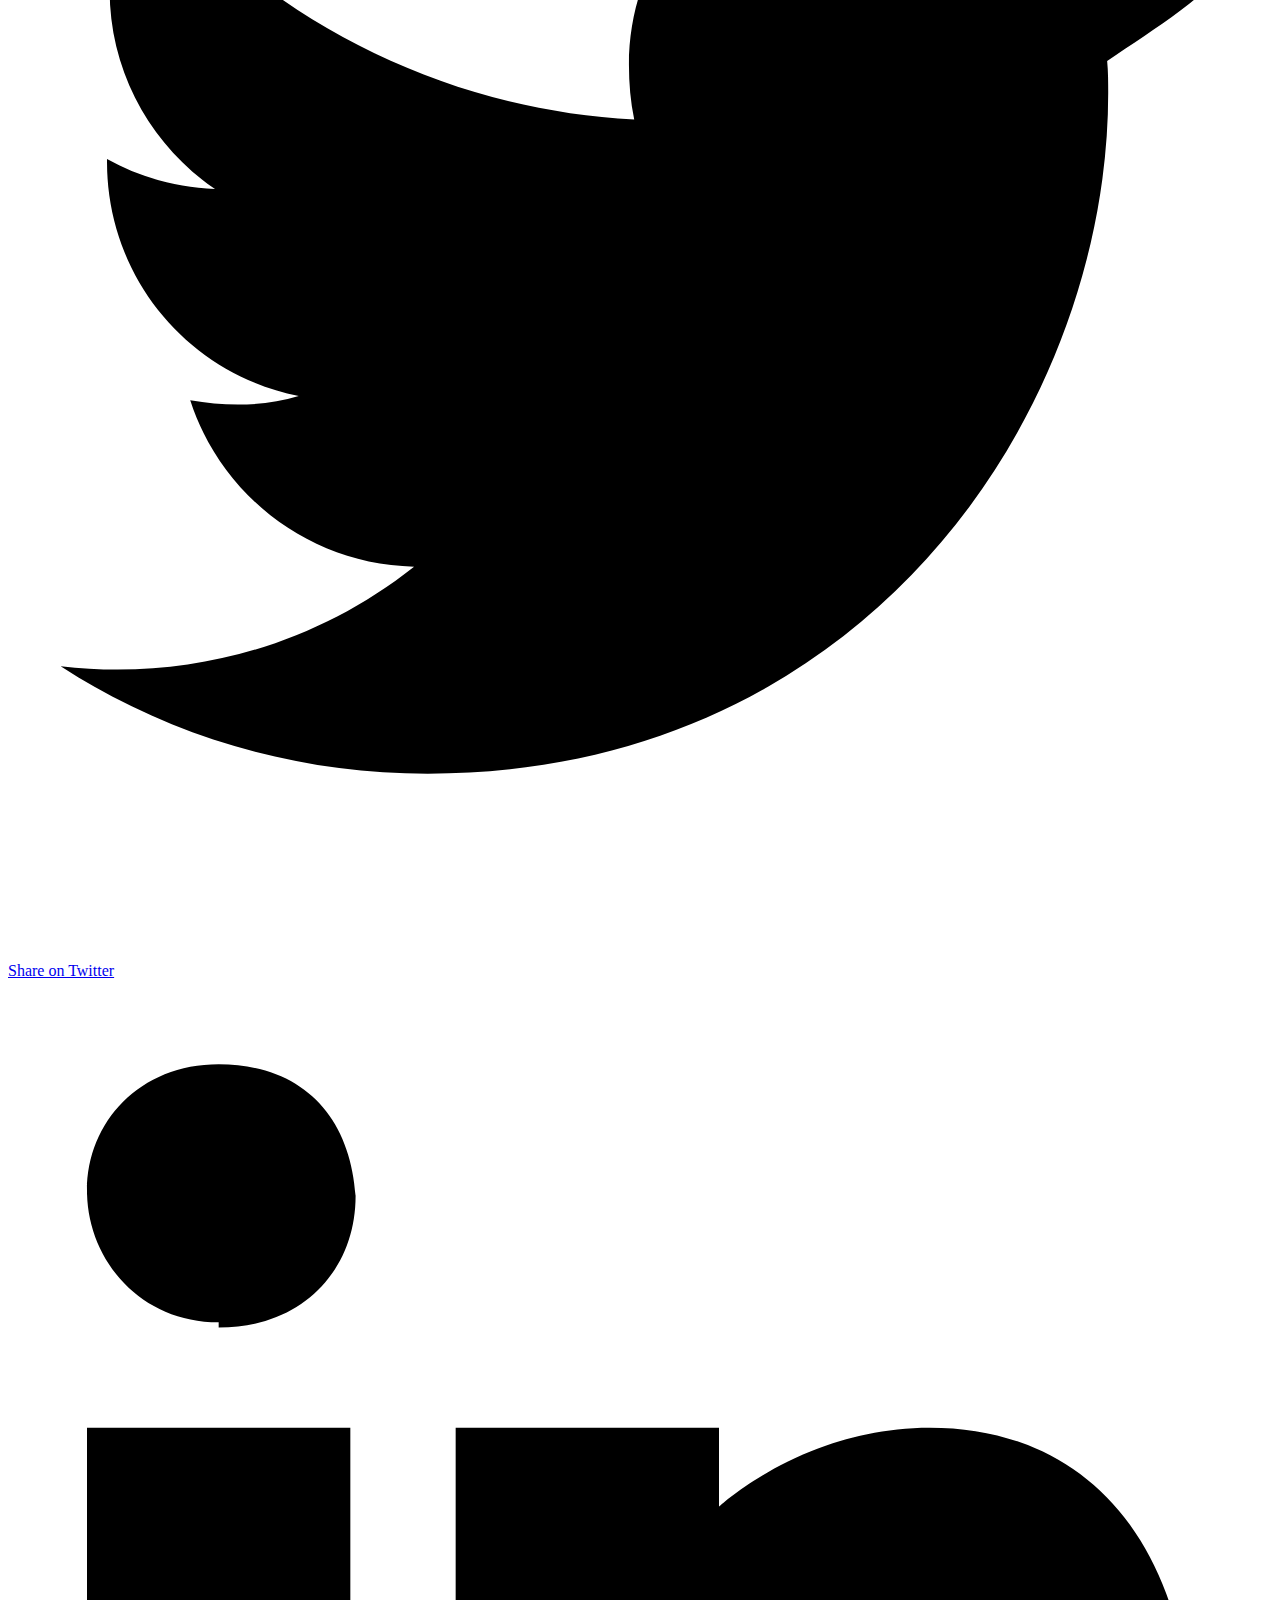
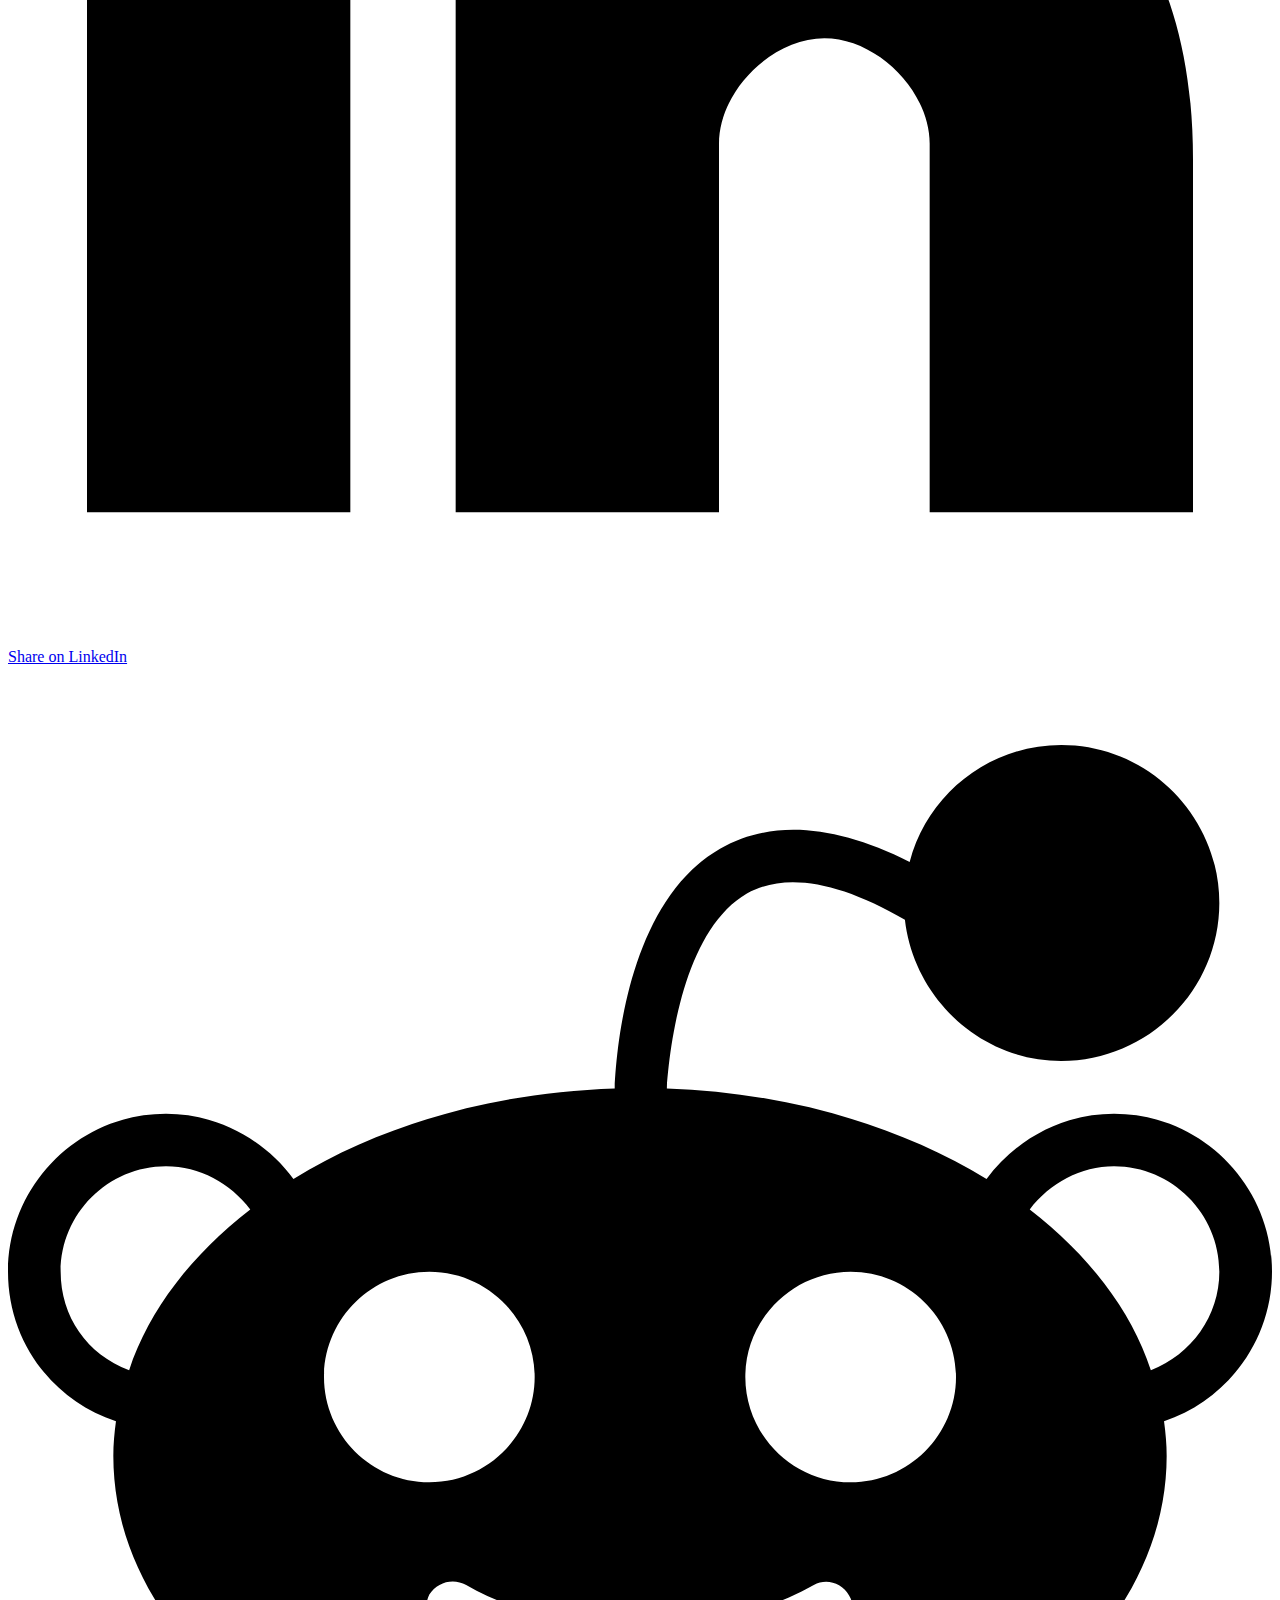
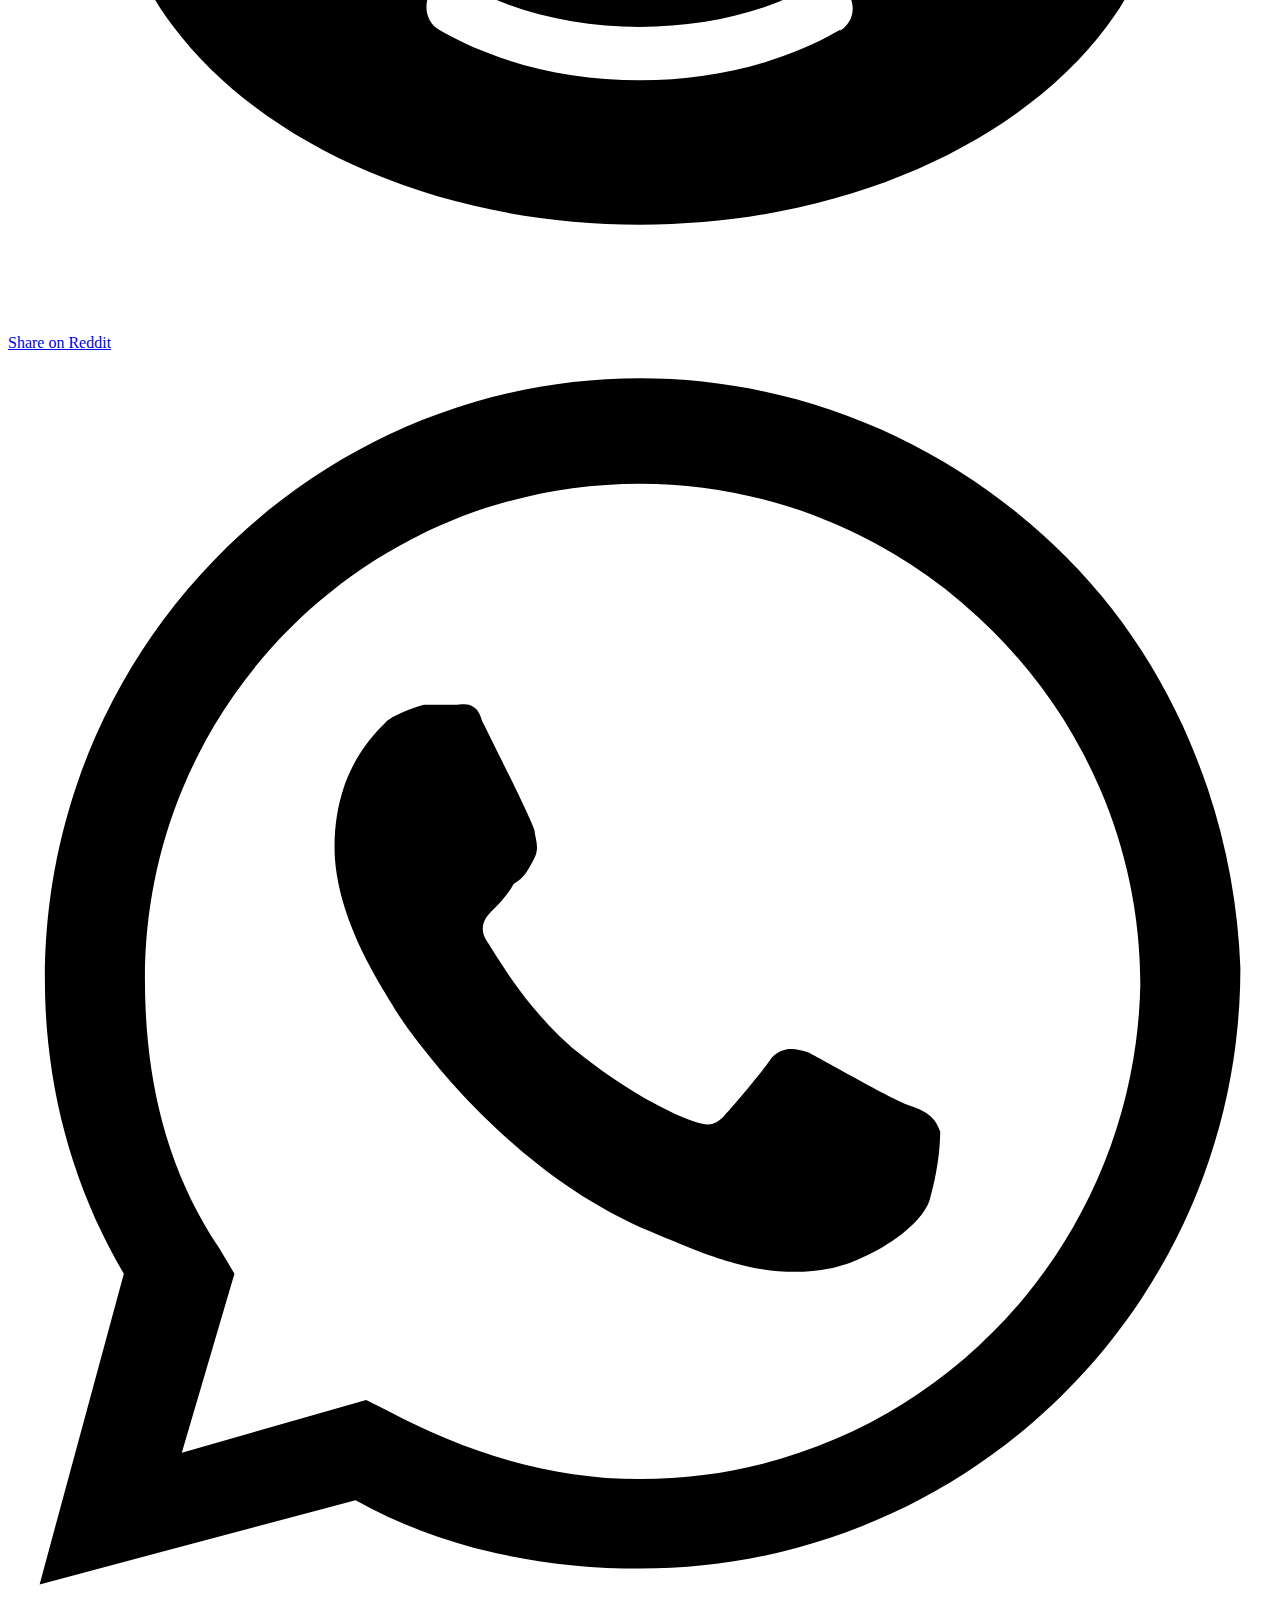
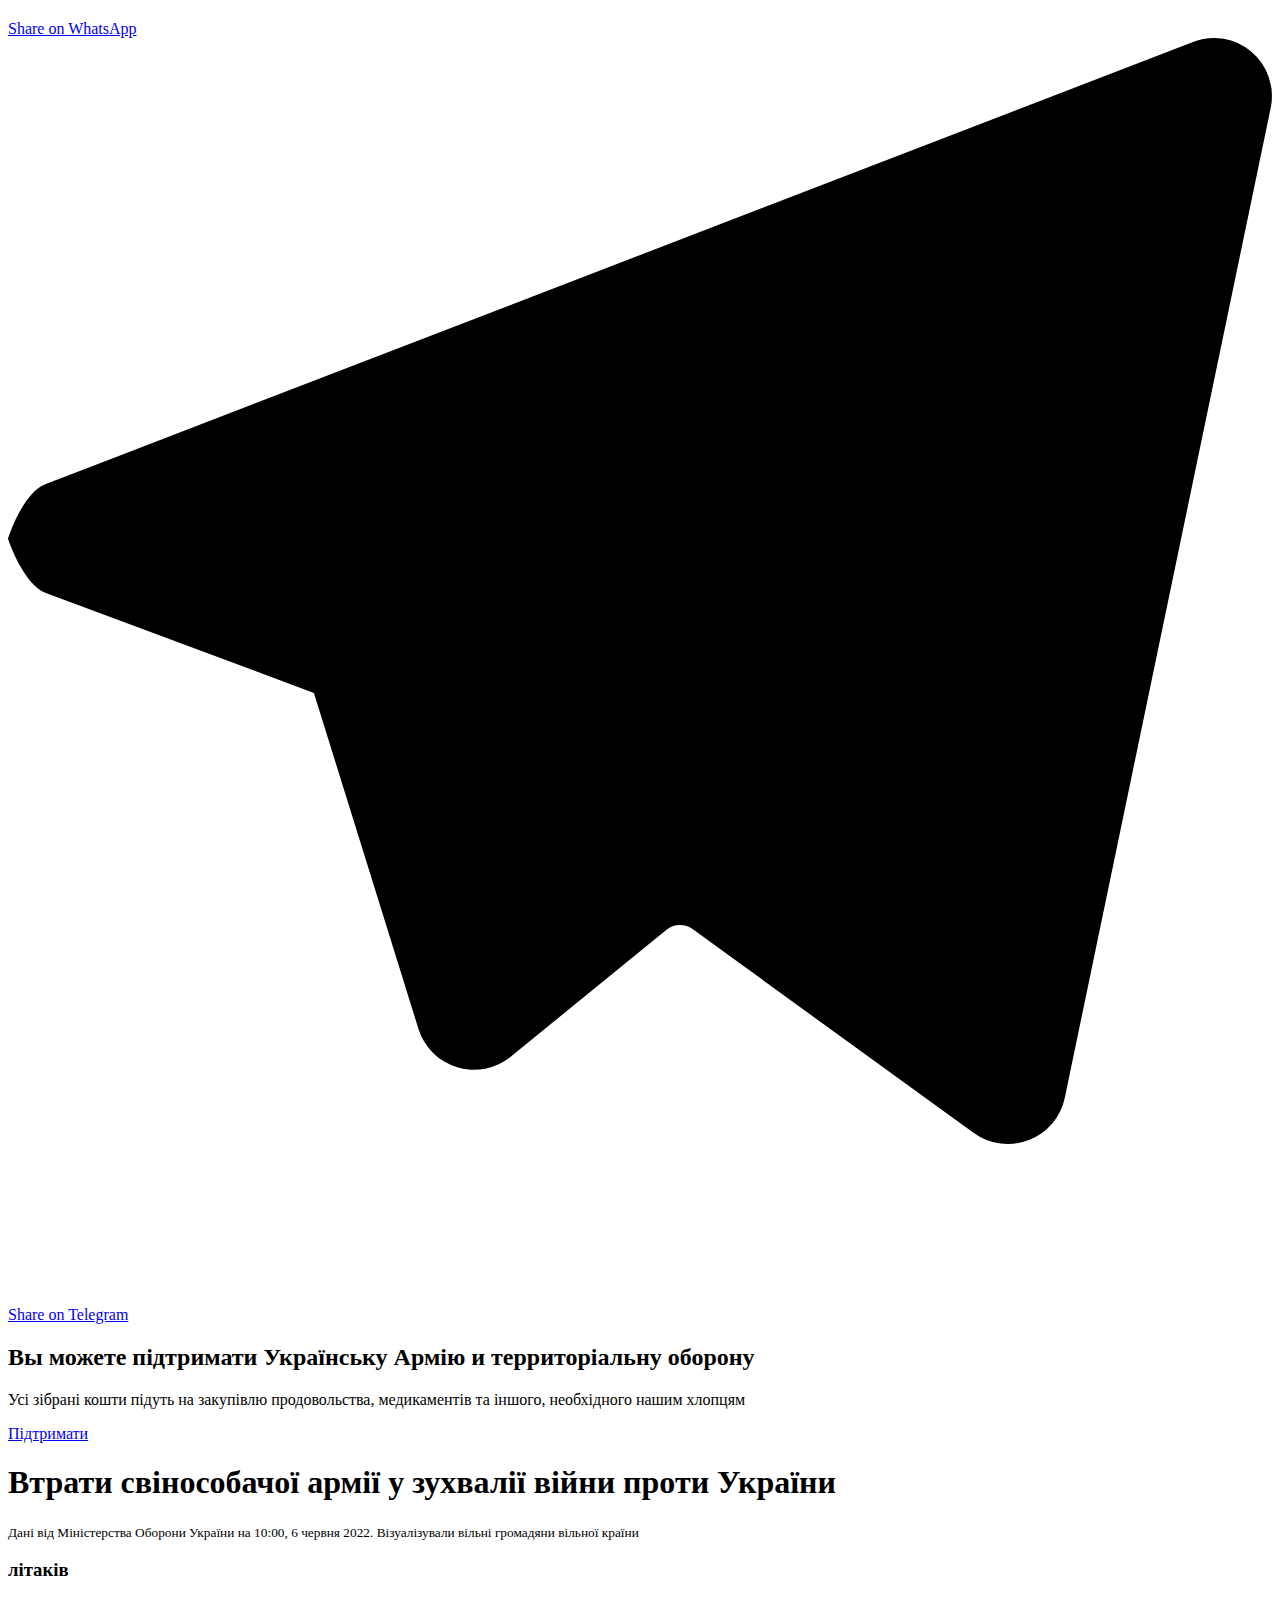
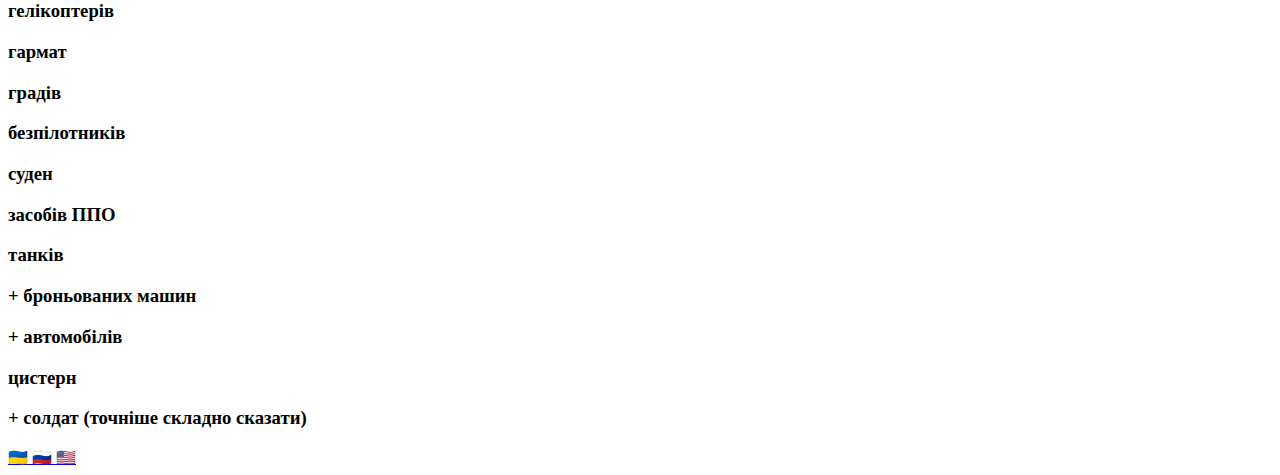
==== commit b84989bf: "updates 06.06.2022" ====
--- a/index.html
+++ b/index.html
@@ -90,7 +90,7 @@
             <div class="col-xl-7">
                 <header class="mb-5">
                     <h1 class="fw-bold">Втрати свінособачої армії у зухвалії війни проти України</h1>
-                    <small class="block text-white-50">Дані від Міністерства Оборони України на <span>10:00, 29 травня 2022</span>. Візуалізували вільні громадяни вільної країни</small>
+                    <small class="block text-white-50">Дані від Міністерства Оборони України на <span>10:00, 6 червня 2022</span>. Візуалізували вільні громадяни вільної країни</small>
                 </header>
                 <div class="row">
                     <div class="col-md-3 mb-4 mb-lg-5 planes">
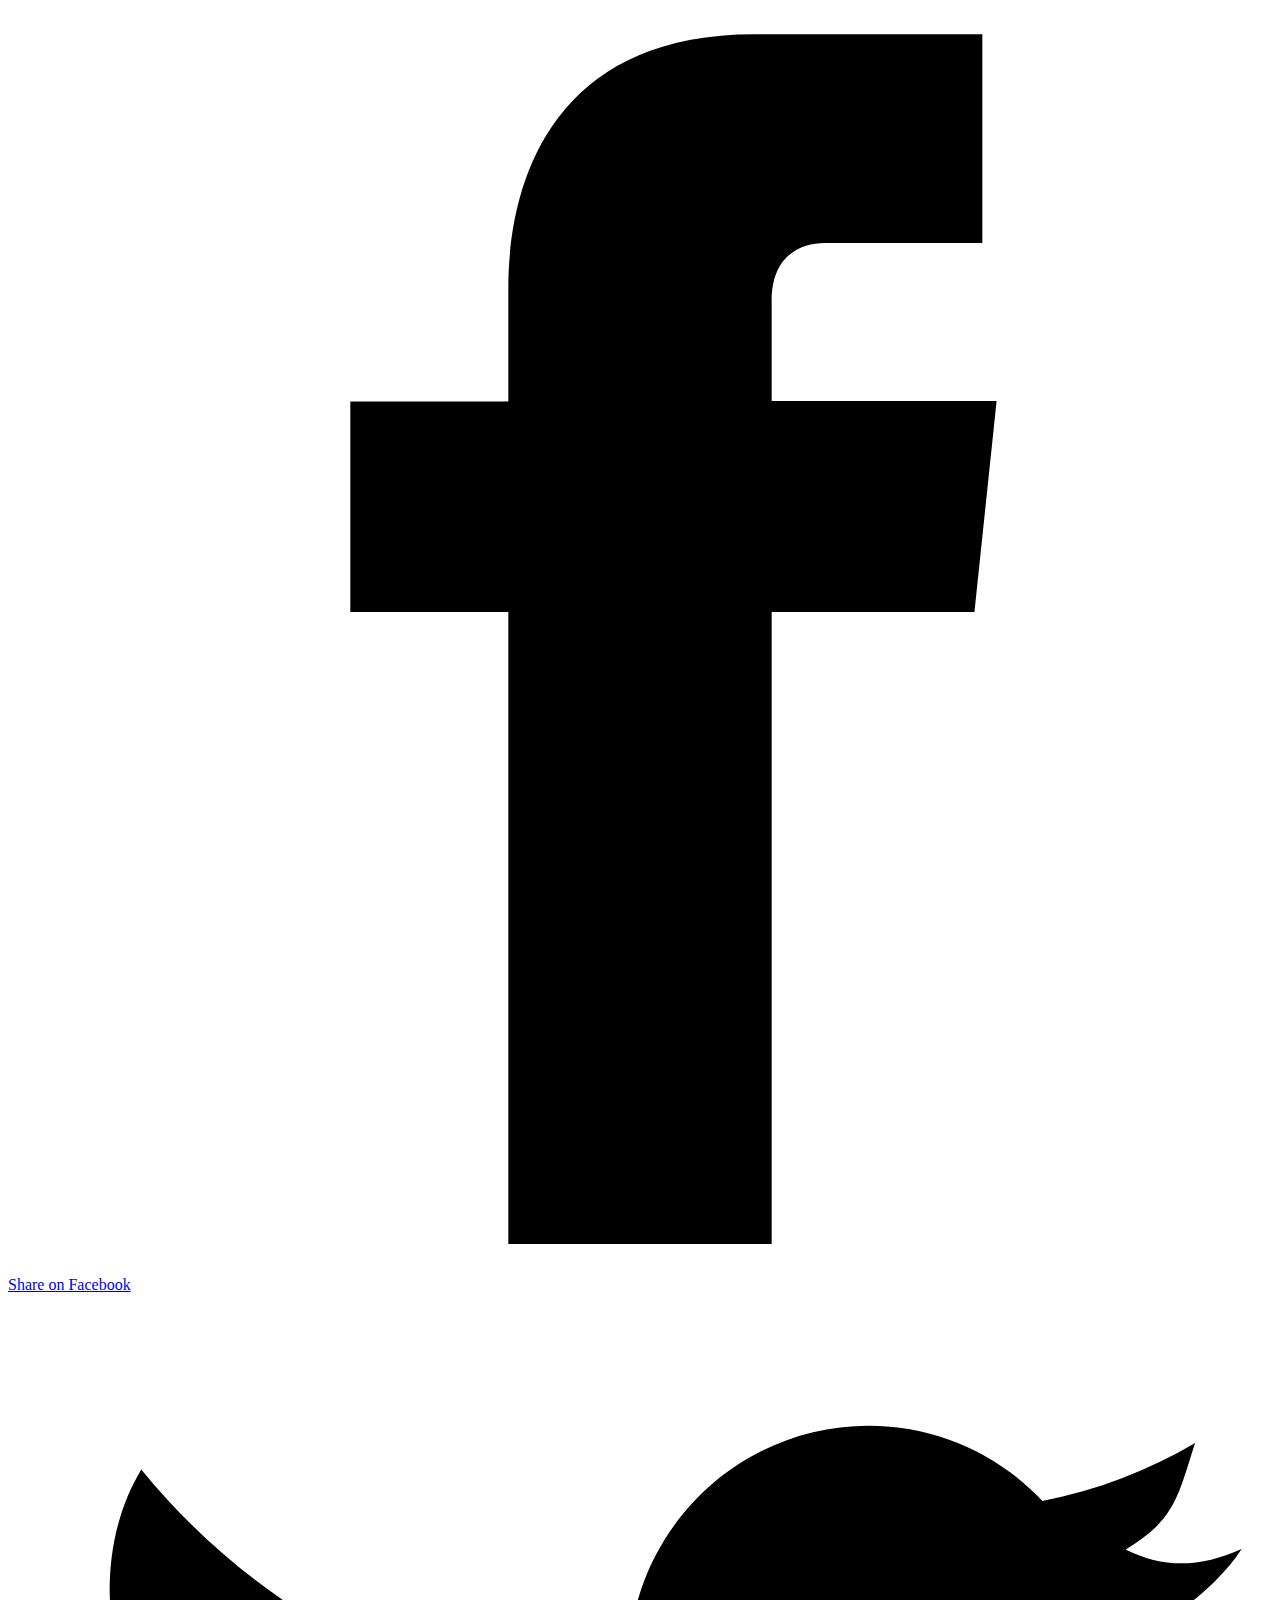
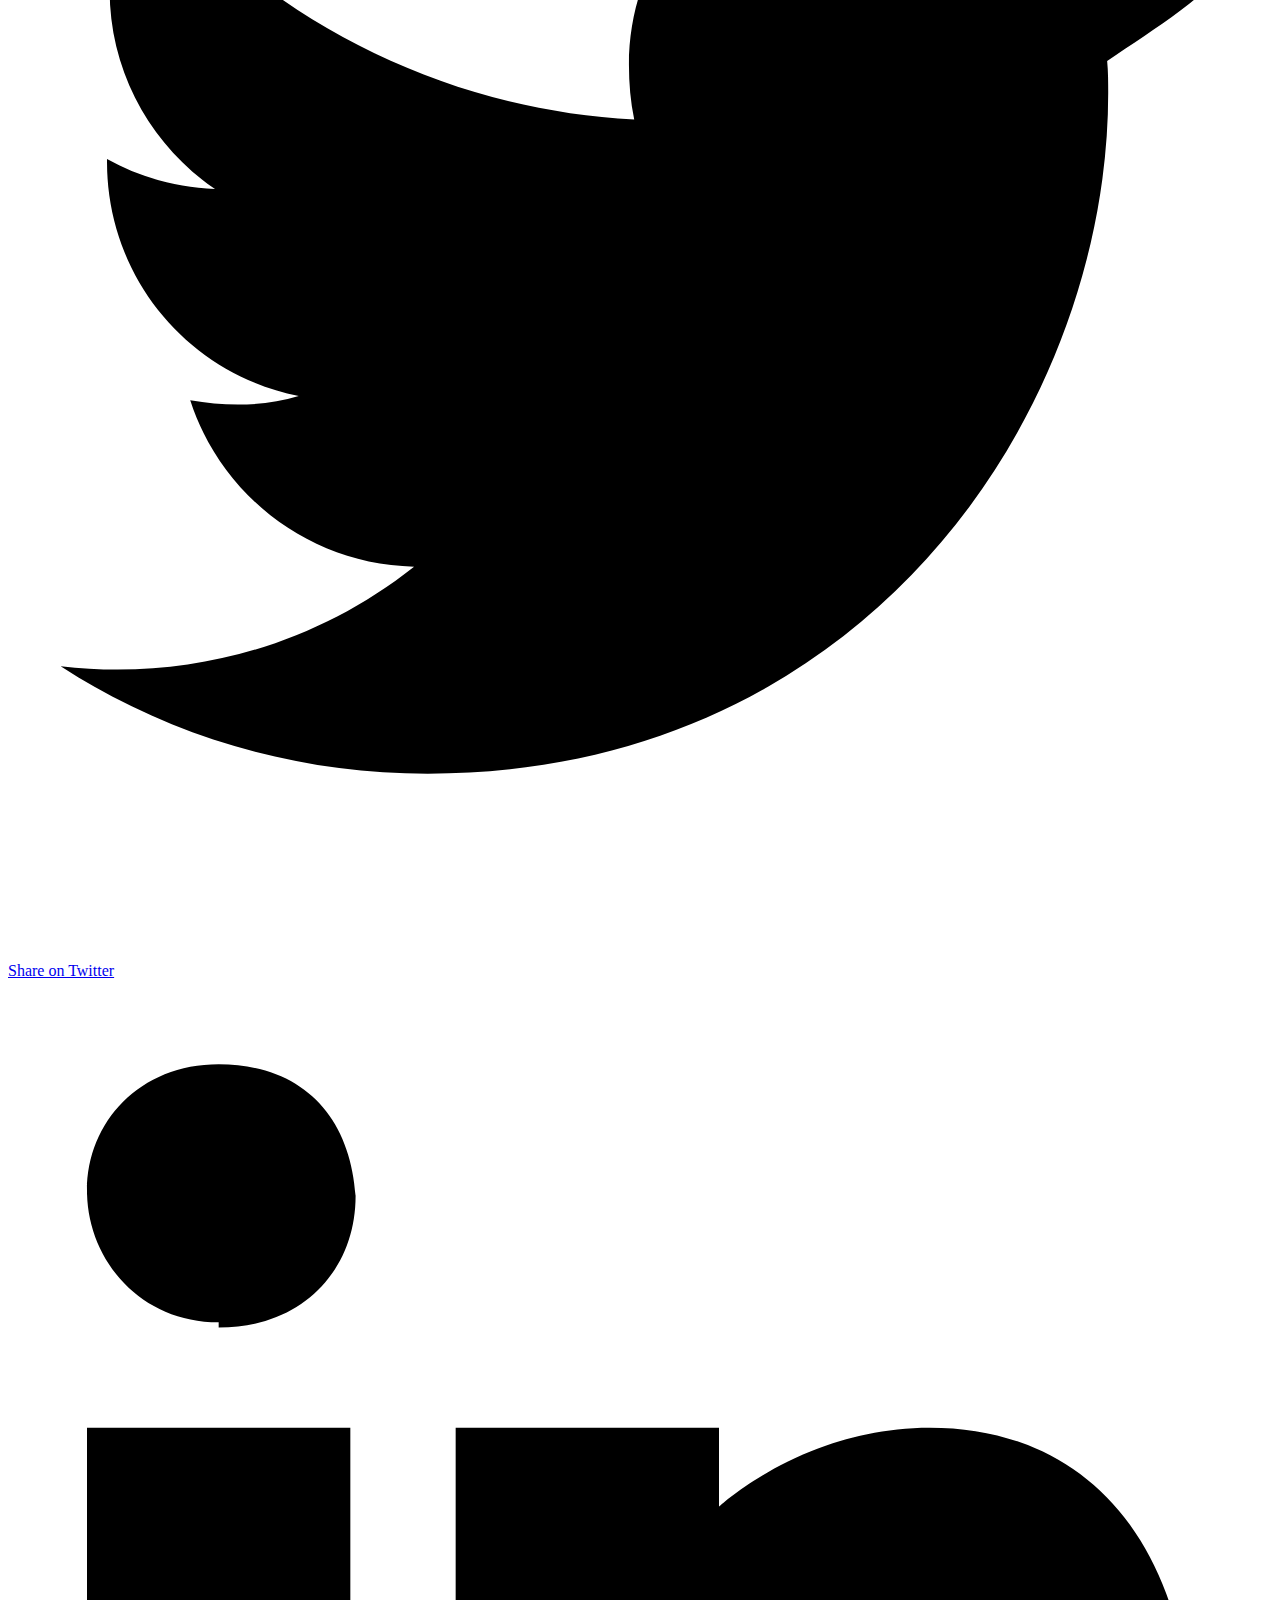
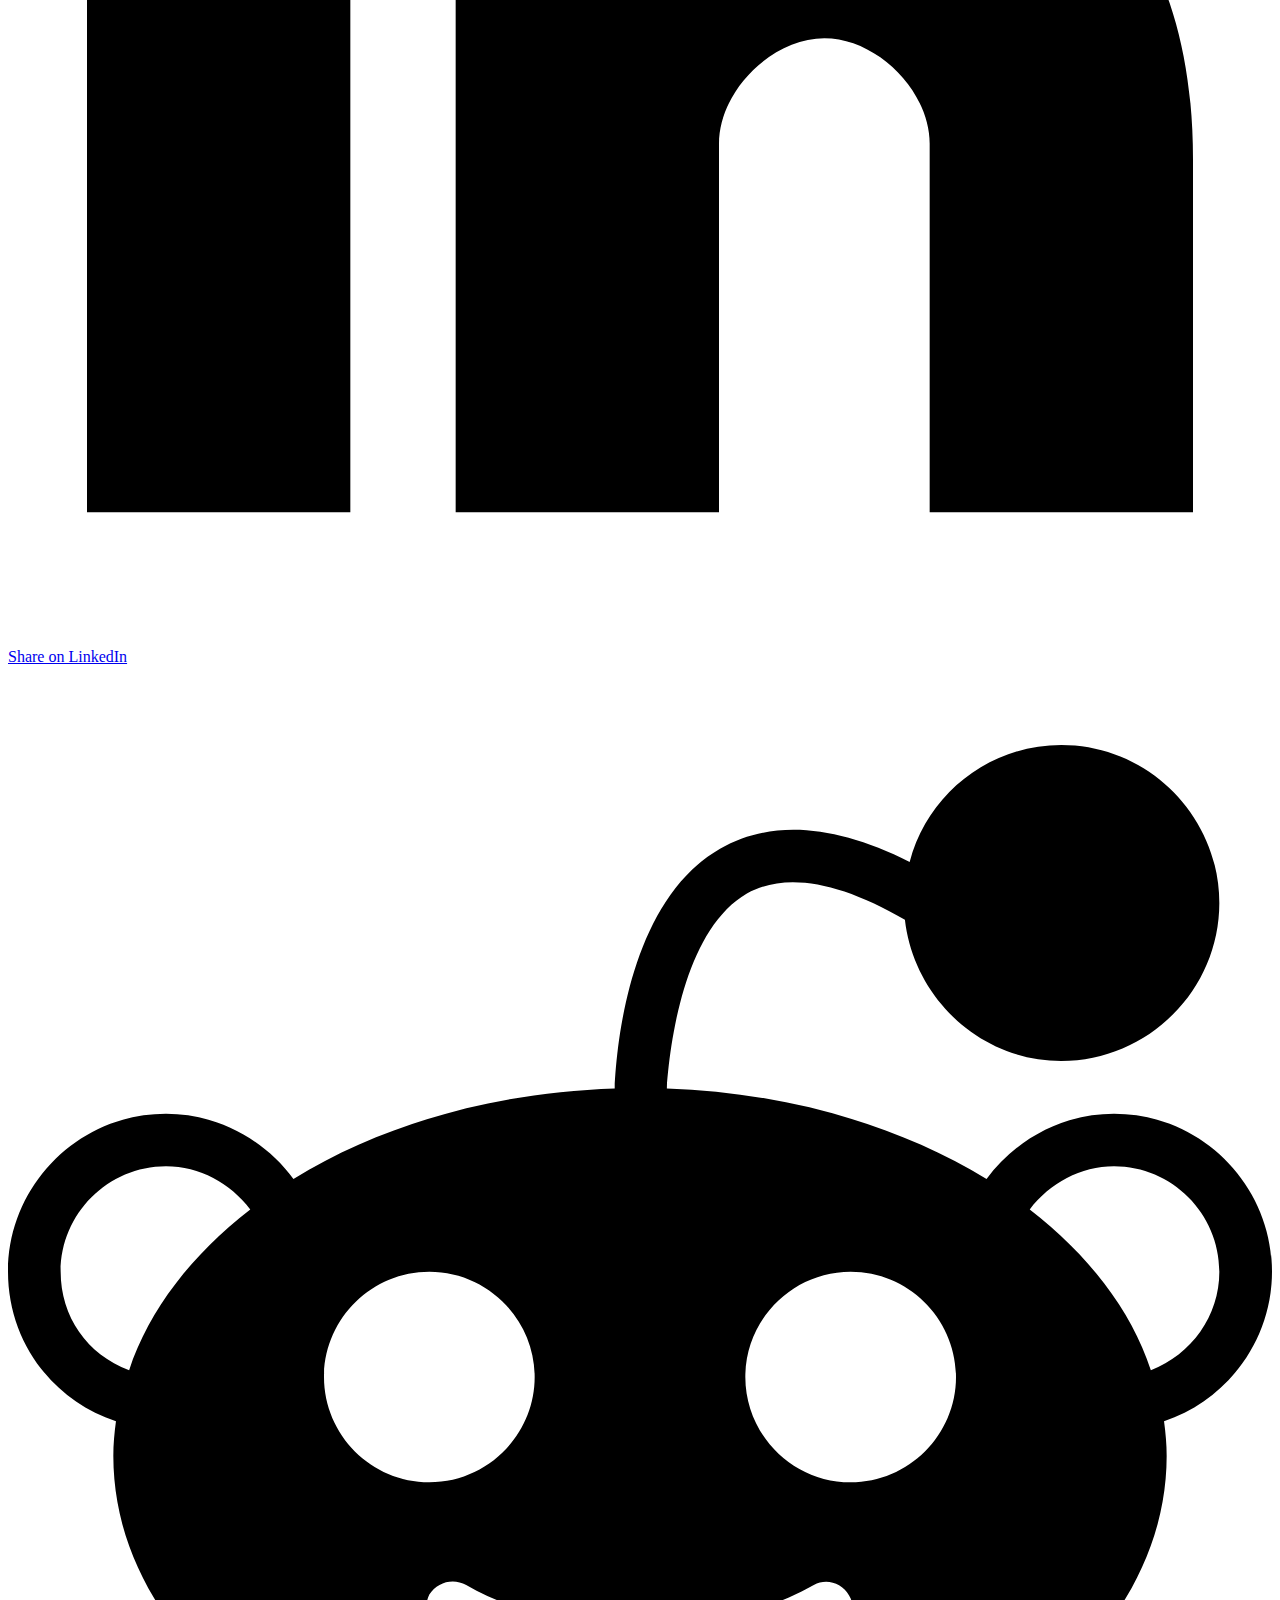
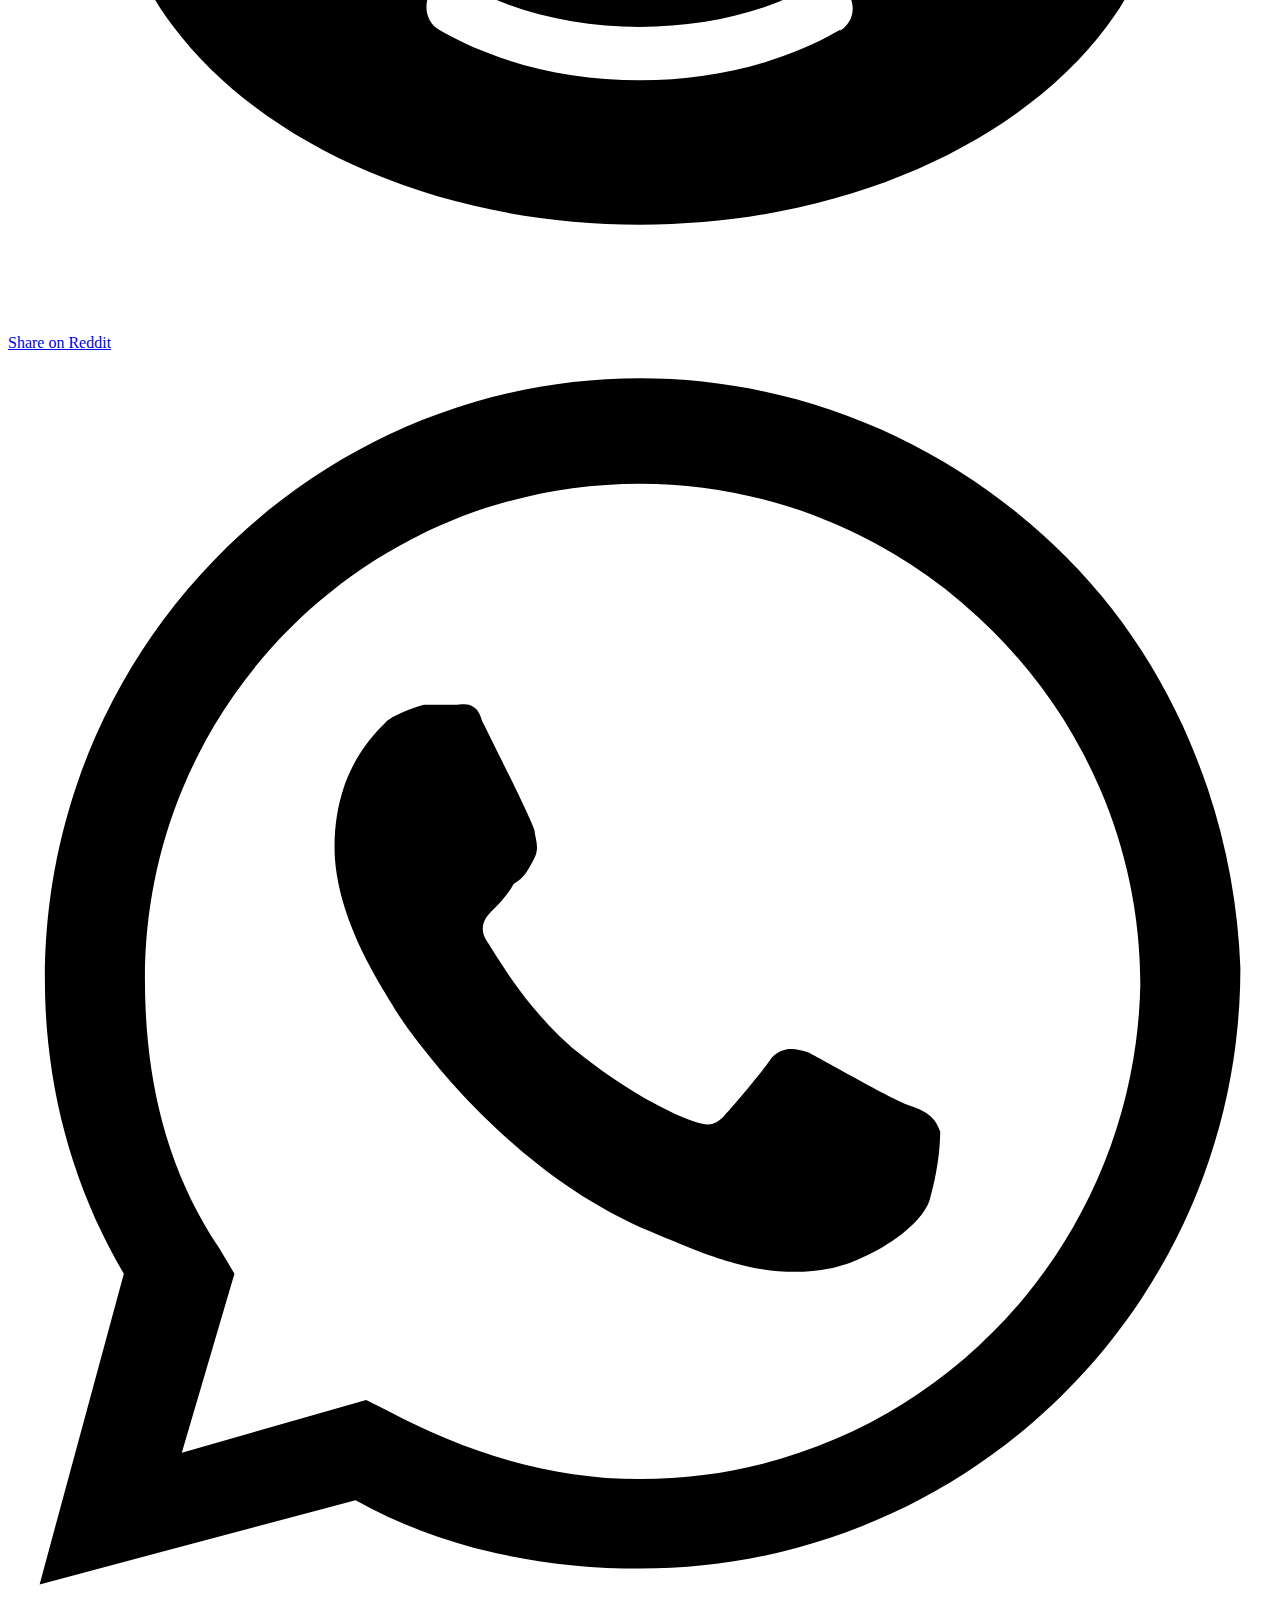
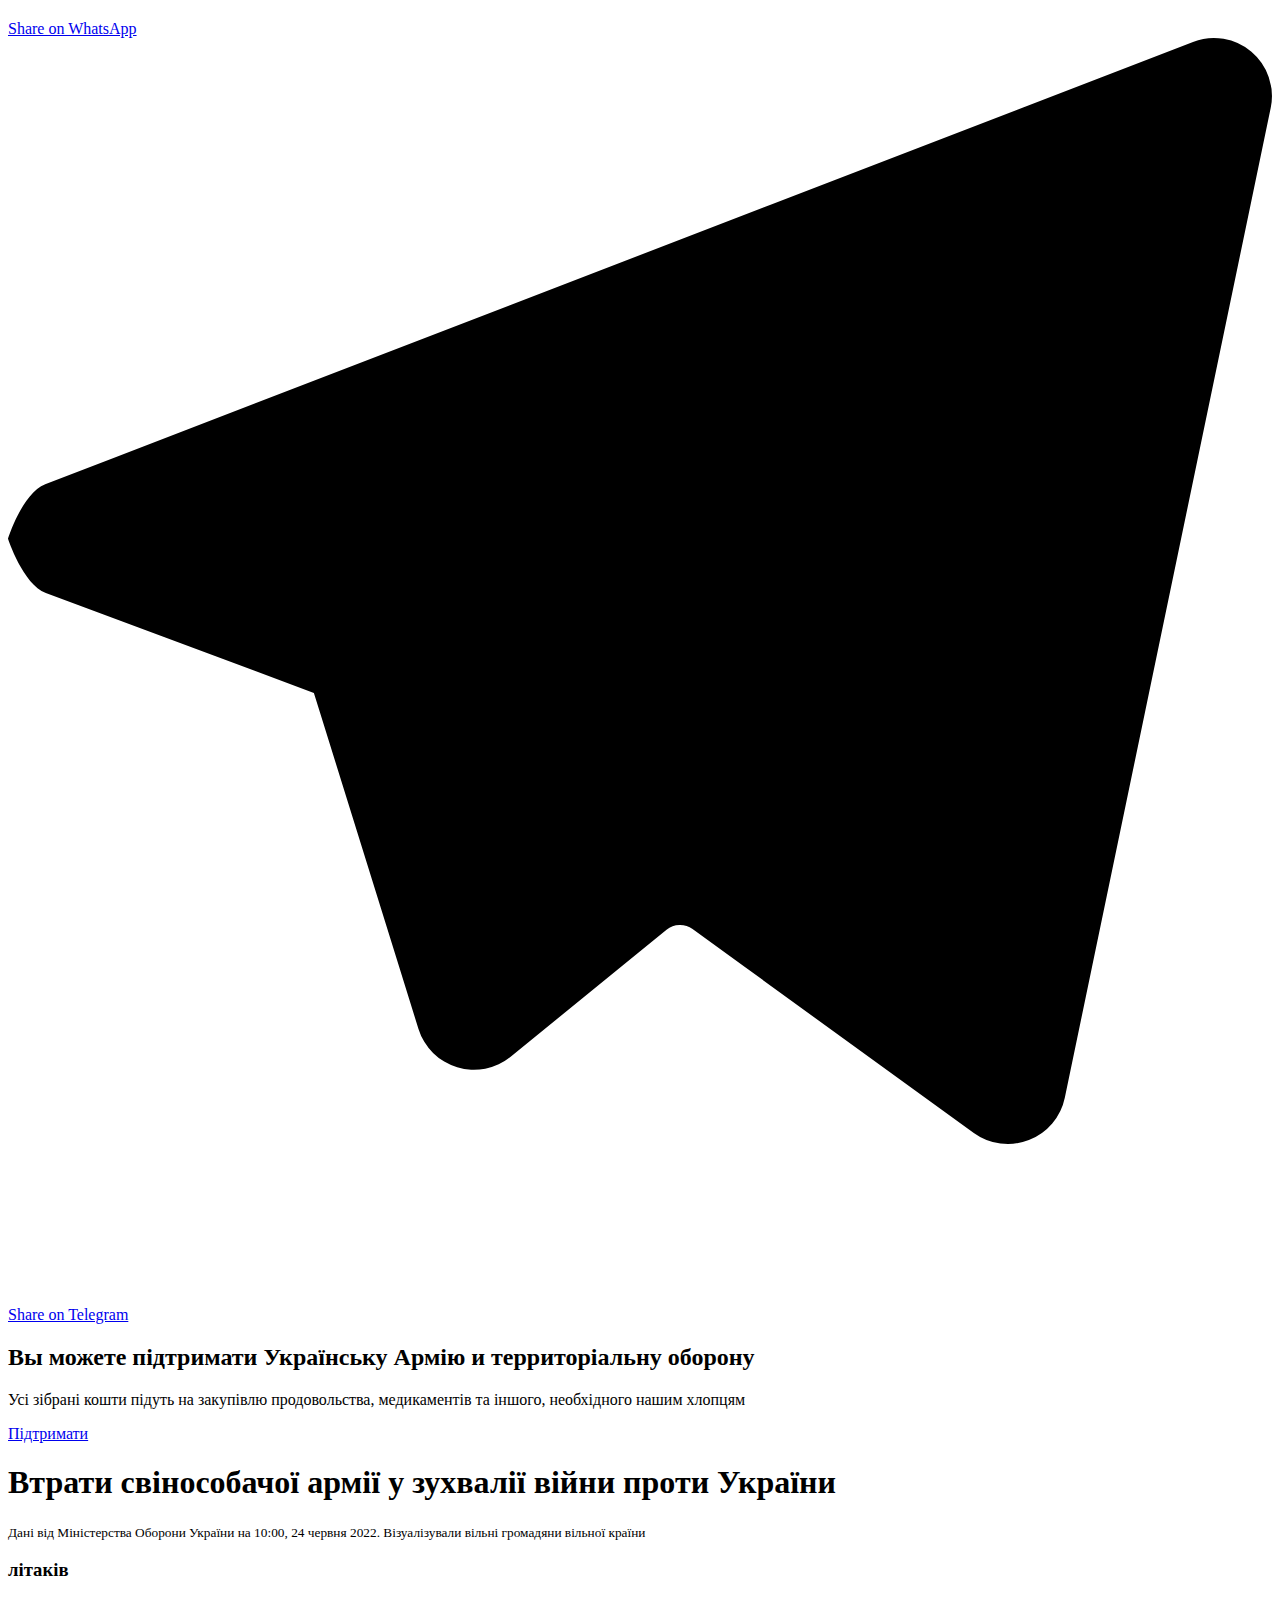
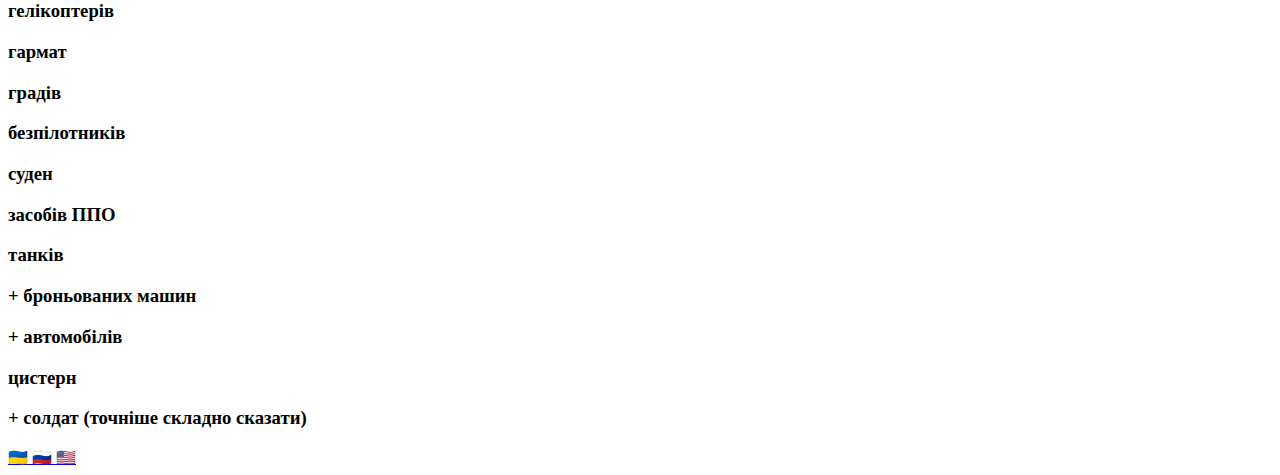
==== commit 9beb0f18: "updates 24.06.2022" ====
--- a/index.html
+++ b/index.html
@@ -90,7 +90,7 @@
             <div class="col-xl-7">
                 <header class="mb-5">
                     <h1 class="fw-bold">Втрати свінособачої армії у зухвалії війни проти України</h1>
-                    <small class="block text-white-50">Дані від Міністерства Оборони України на <span>10:00, 6 червня 2022</span>. Візуалізували вільні громадяни вільної країни</small>
+                    <small class="block text-white-50">Дані від Міністерства Оборони України на <span>10:00, 24 червня 2022</span>. Візуалізували вільні громадяни вільної країни</small>
                 </header>
                 <div class="row">
                     <div class="col-md-3 mb-4 mb-lg-5 planes">
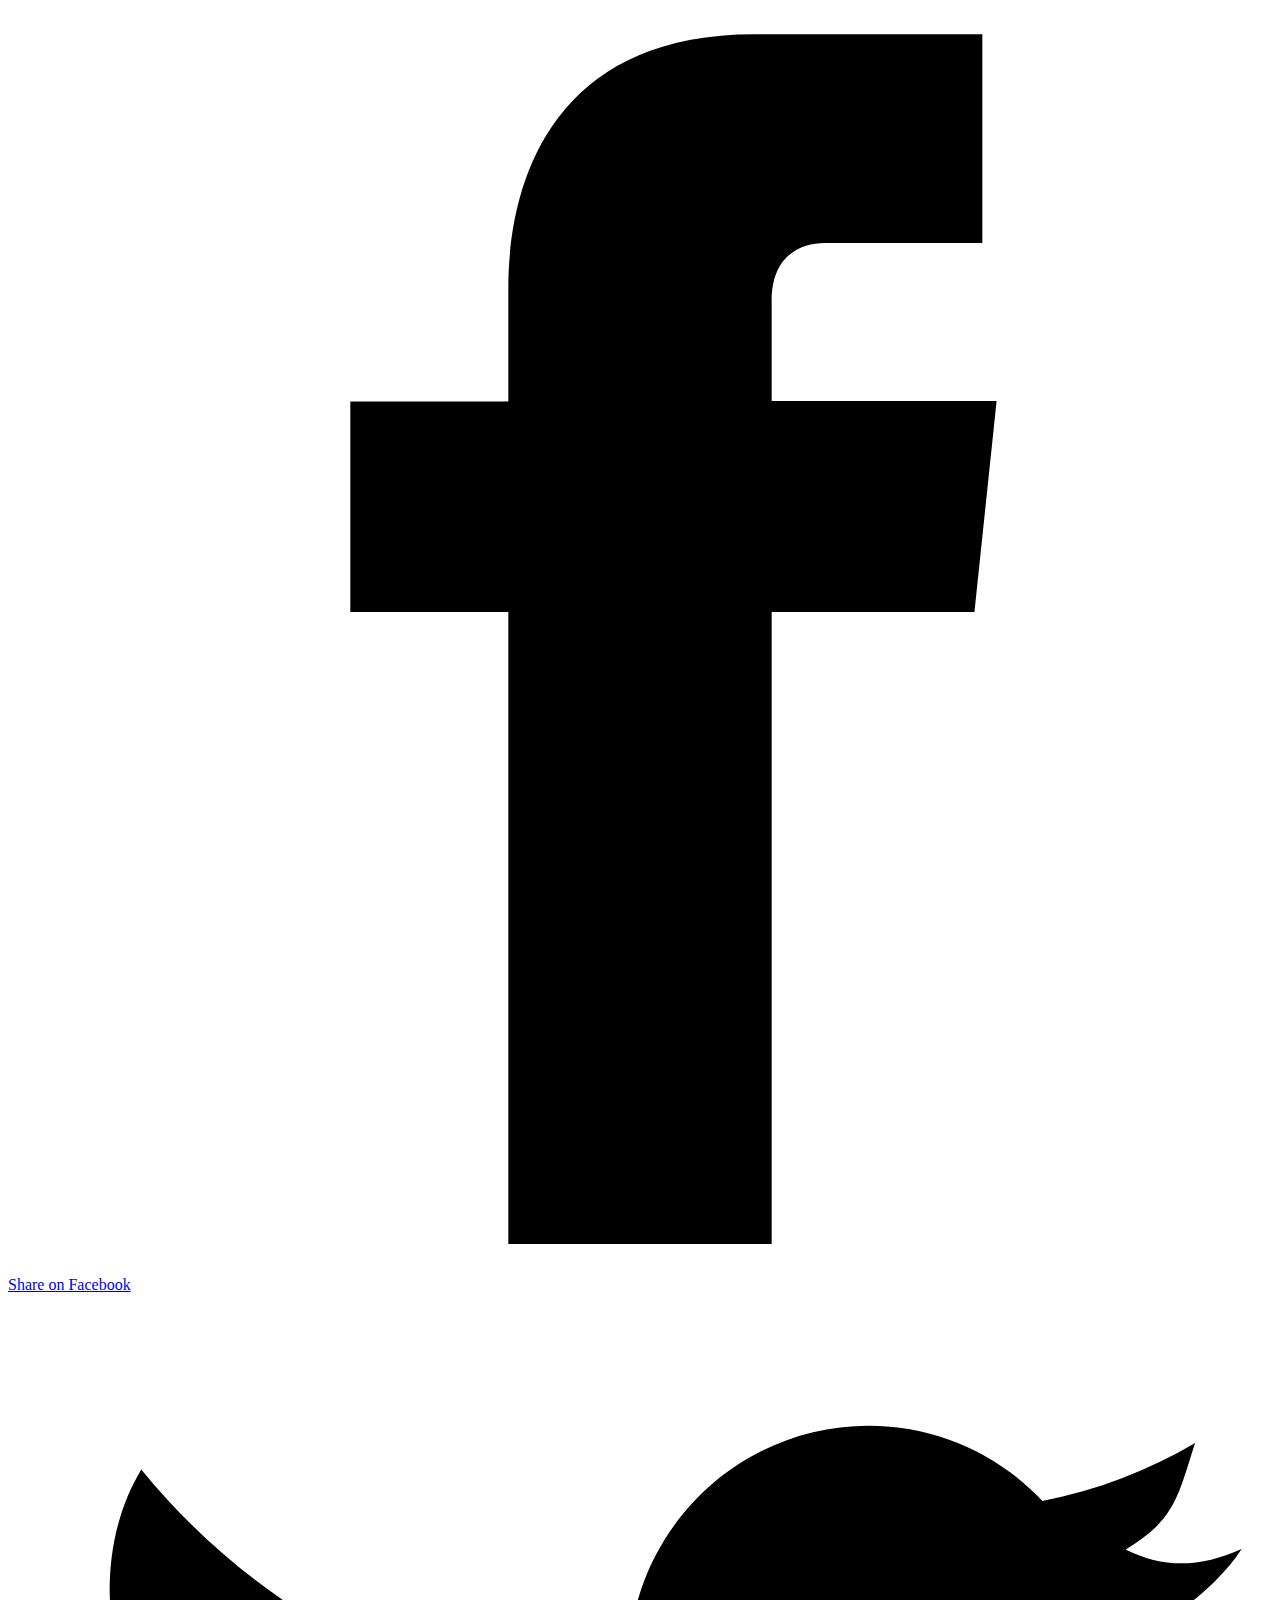
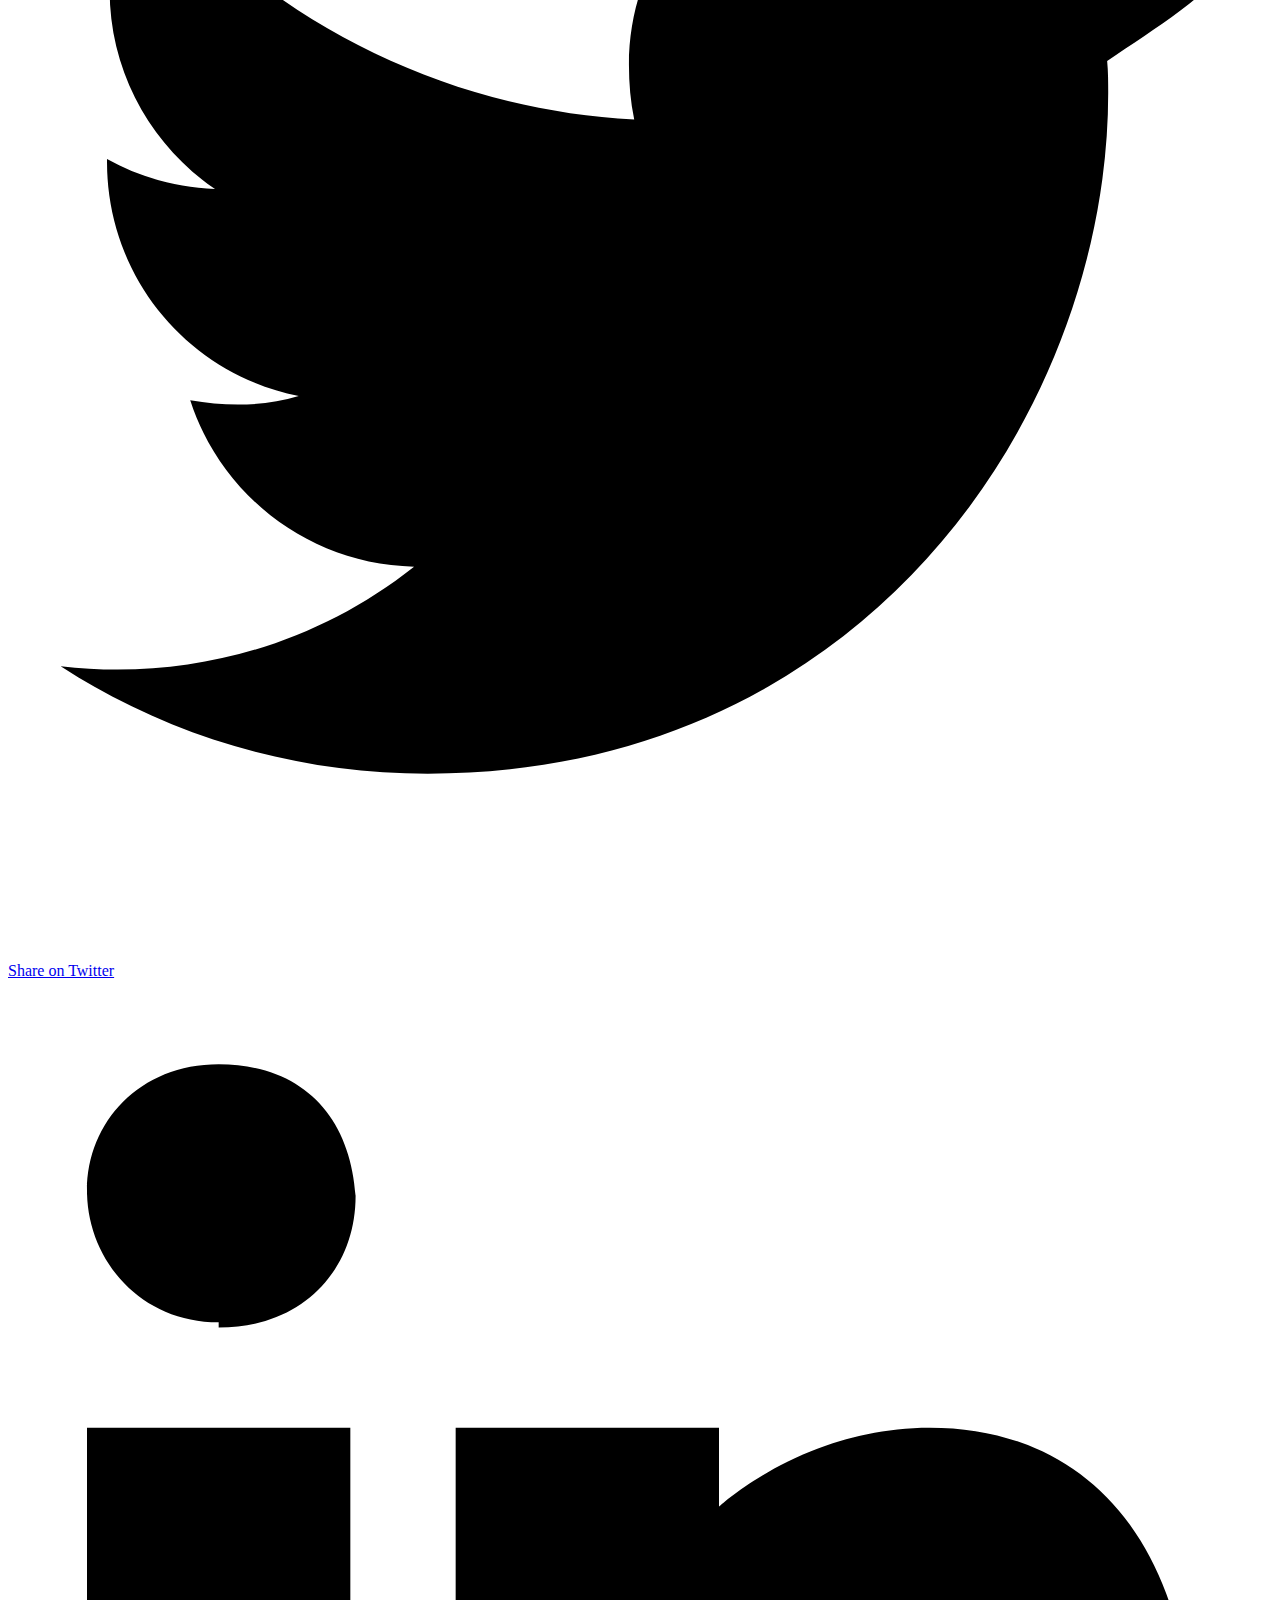
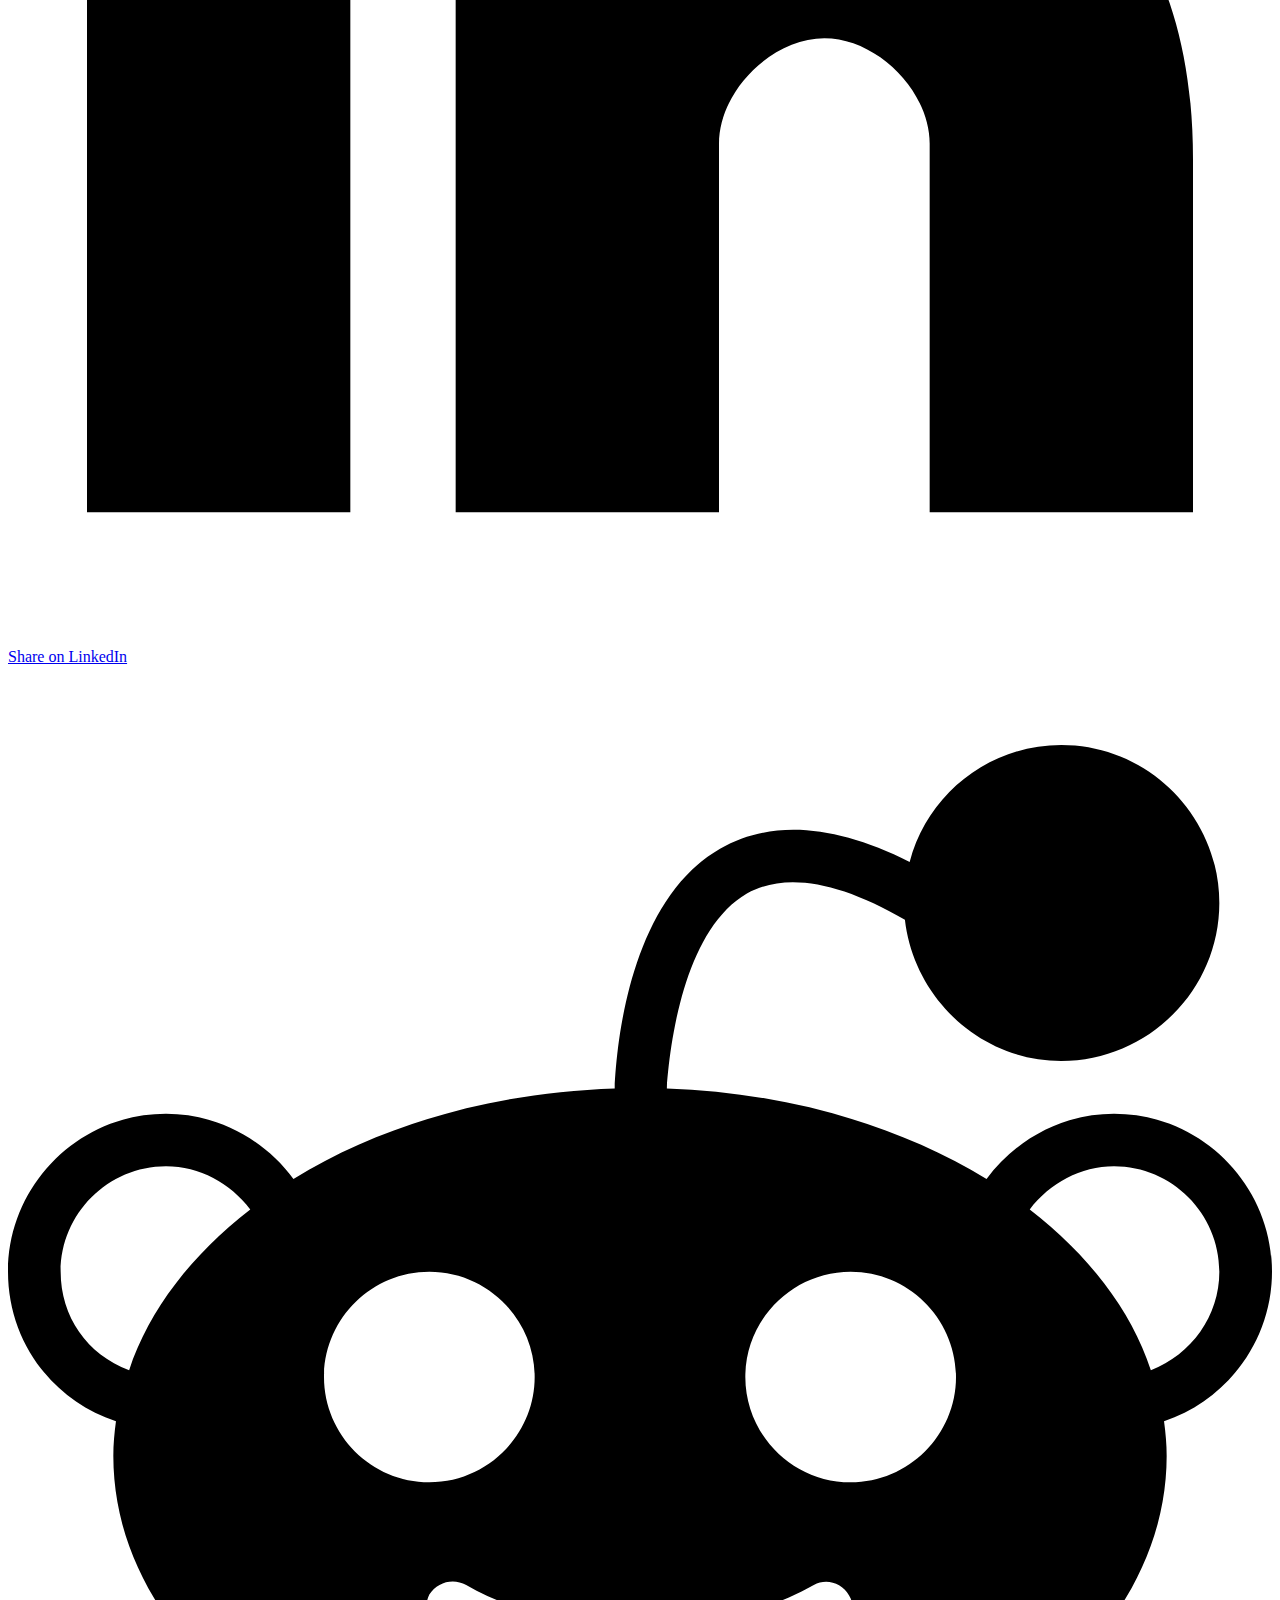
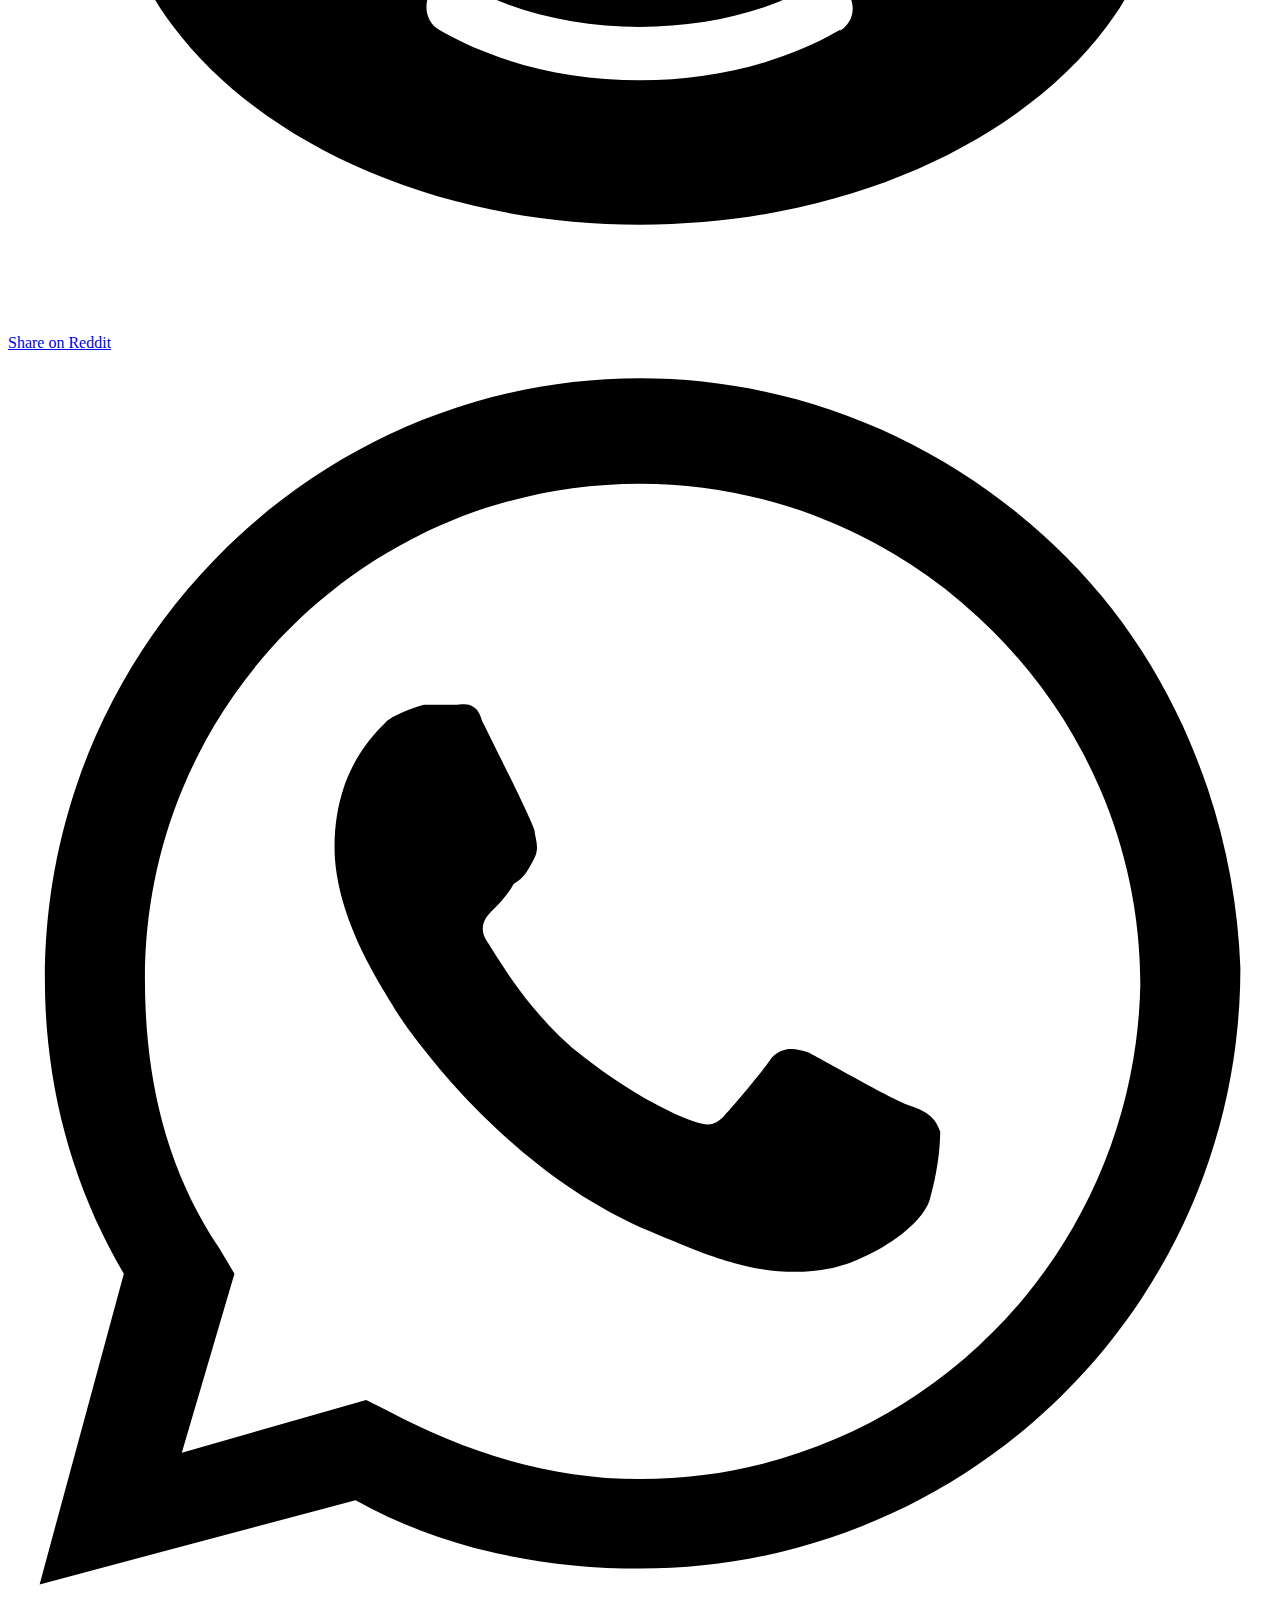
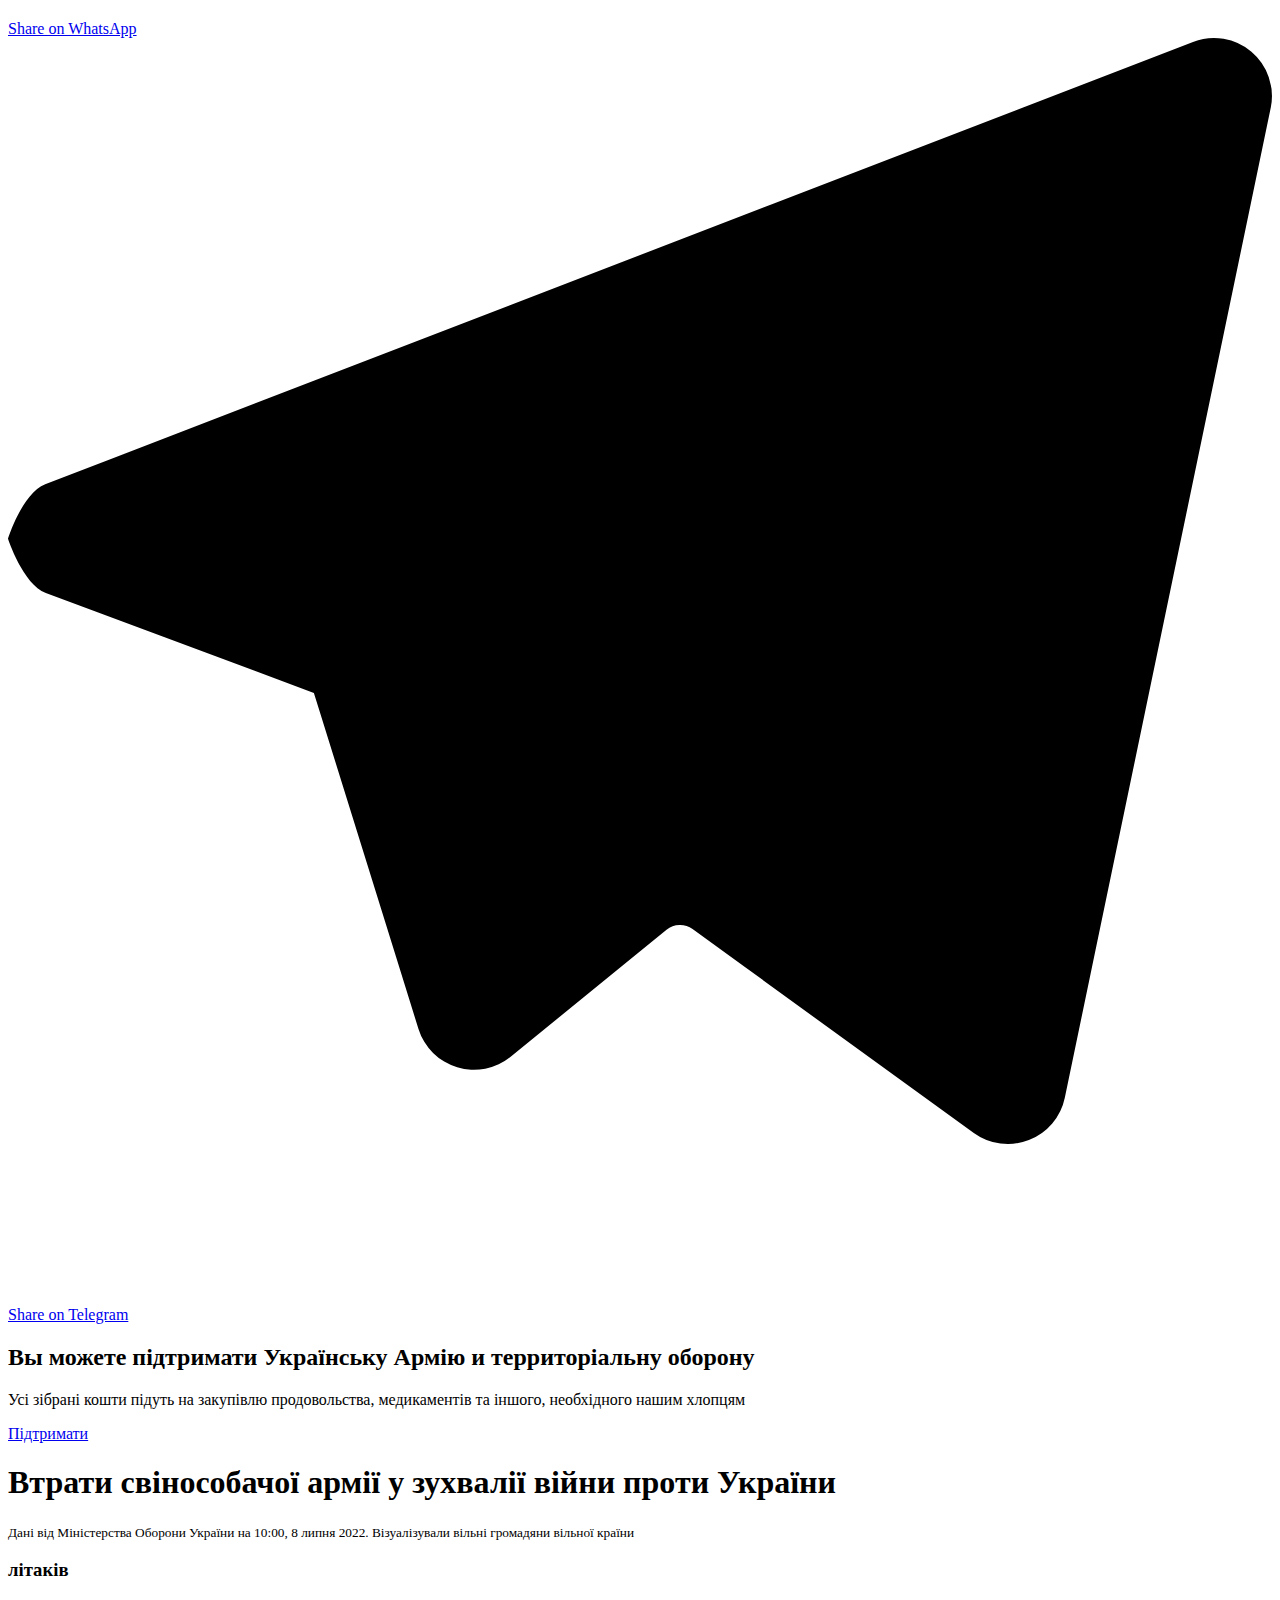
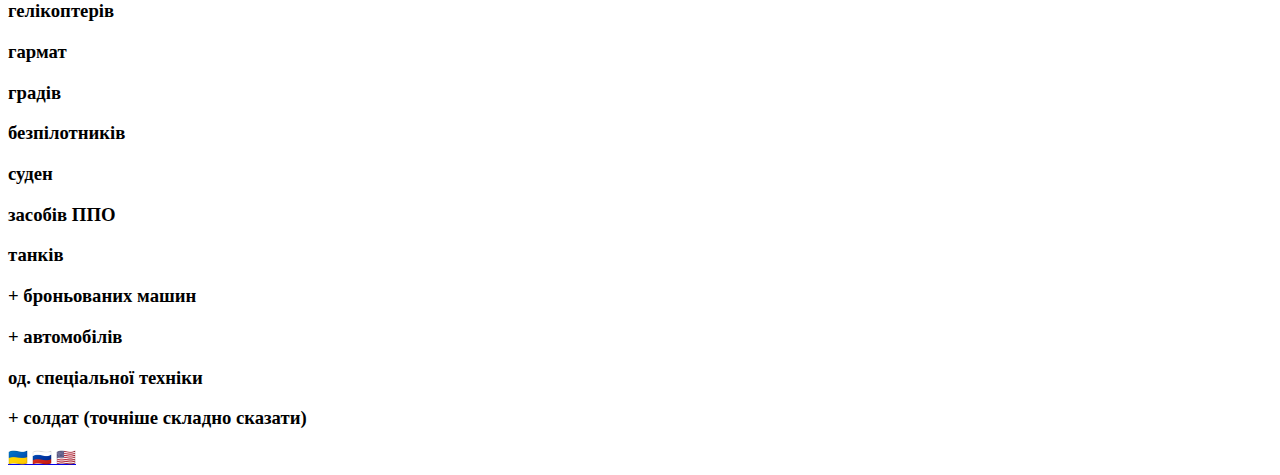
==== commit 46ca3d46: "updates 08.07.2022" ====
--- a/index.html
+++ b/index.html
@@ -90,7 +90,7 @@
             <div class="col-xl-7">
                 <header class="mb-5">
                     <h1 class="fw-bold">Втрати свінособачої армії у зухвалії війни проти України</h1>
-                    <small class="block text-white-50">Дані від Міністерства Оборони України на <span>10:00, 24 червня 2022</span>. Візуалізували вільні громадяни вільної країни</small>
+                    <small class="block text-white-50">Дані від Міністерства Оборони України на <span>10:00, 8 липня 2022</span>. Візуалізували вільні громадяни вільної країни</small>
                 </header>
                 <div class="row">
                     <div class="col-md-3 mb-4 mb-lg-5 planes">
@@ -144,7 +144,7 @@
                 </div>
                 <div class="row">
                     <div class="col mb-4 mb-lg-5 tankers">
-                        <h3 class="mb-2 fs-5 fw-bold"><span id="tankers"></span> цистерн</h3>
+                        <h3 class="mb-2 fs-5 fw-bold"><span id="tankers"></span> од. спеціальної техніки</h3>
                         <div id="tankers_list" class="d-flex flex-wrap"></div>
                     </div>
                 </div>
